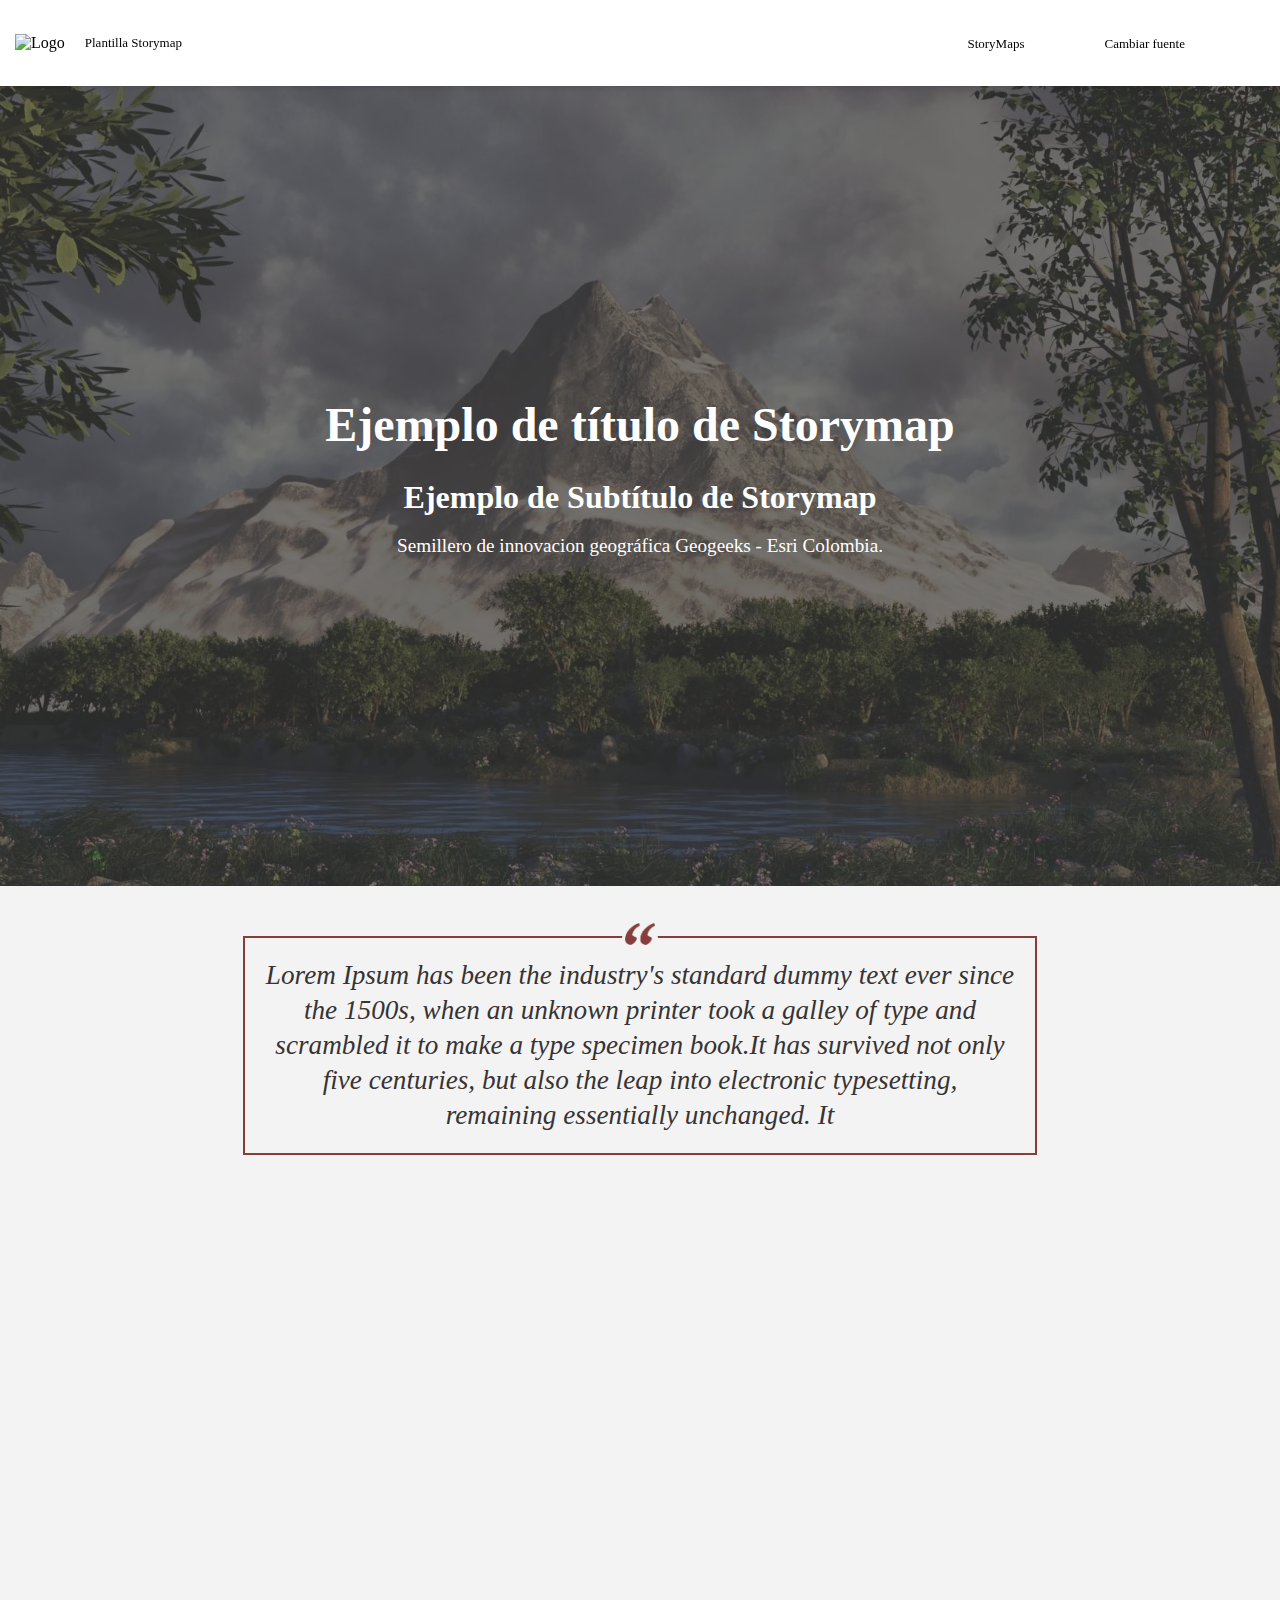
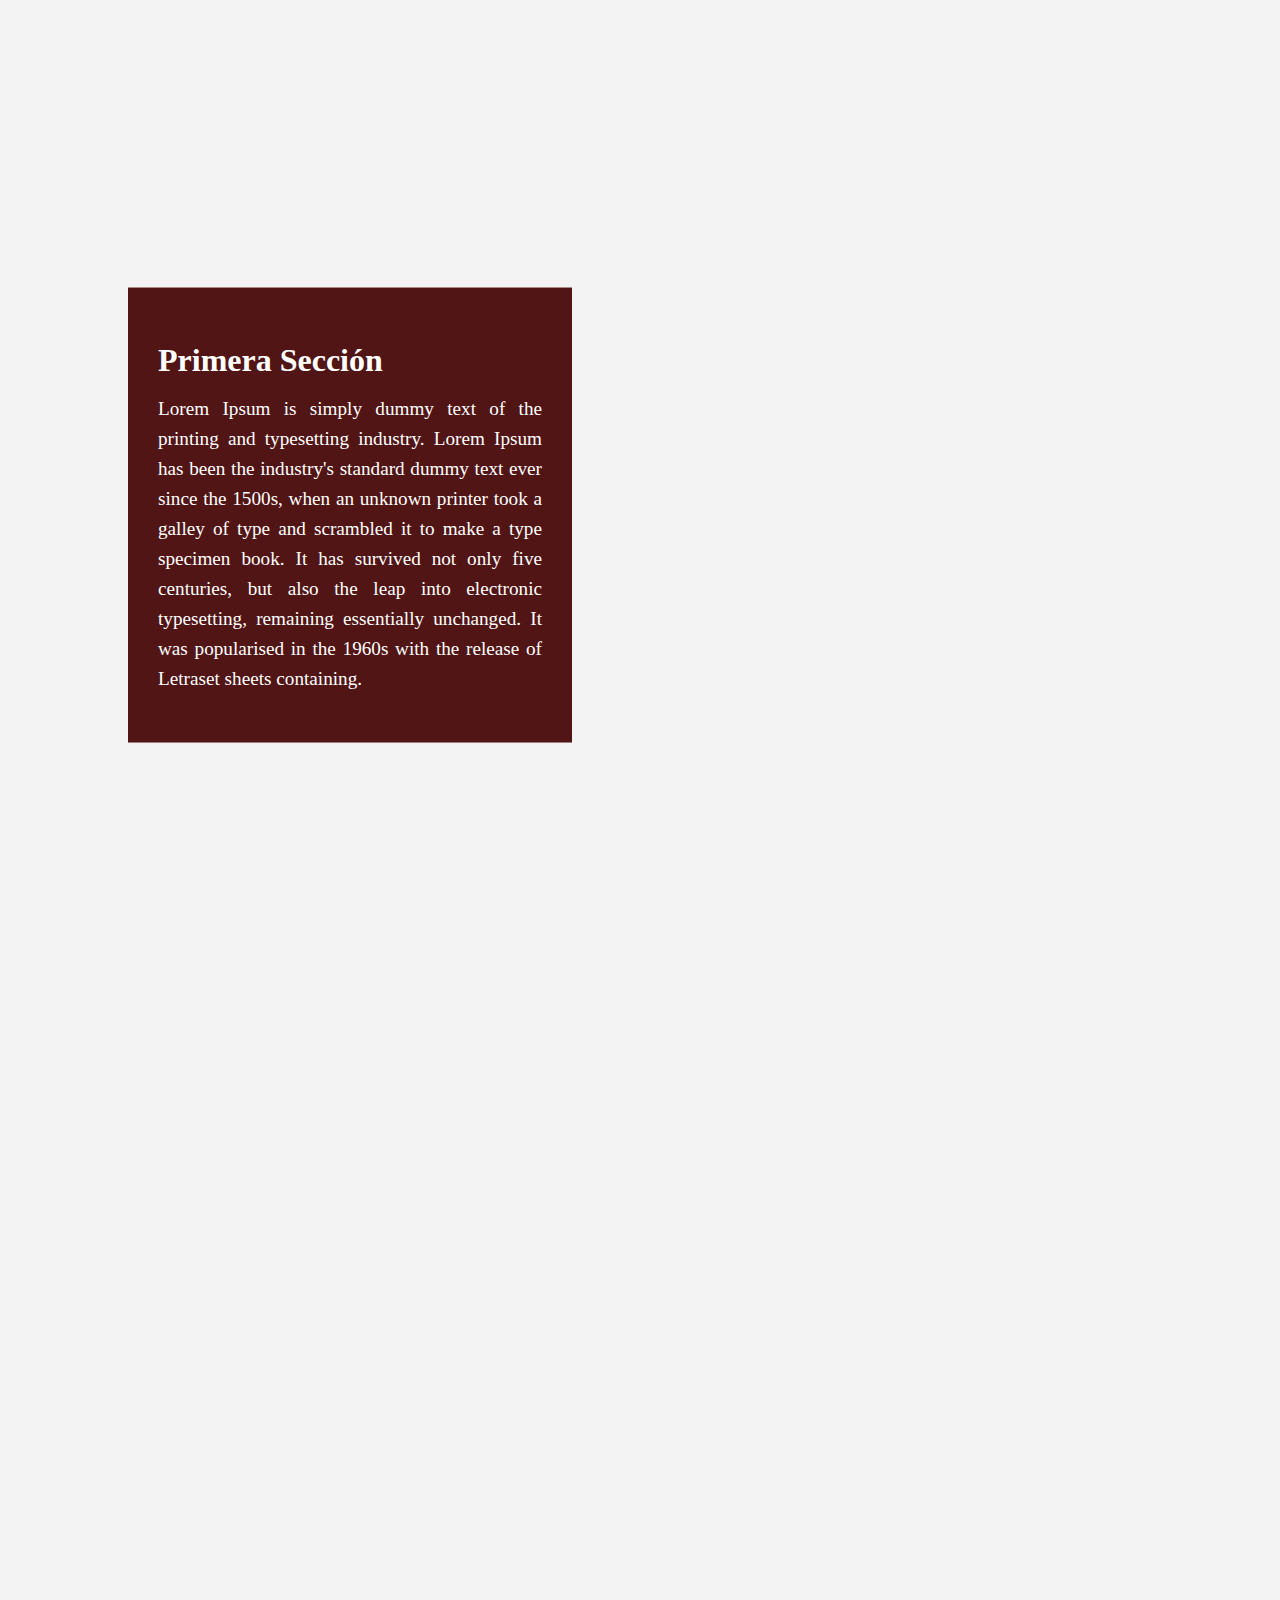
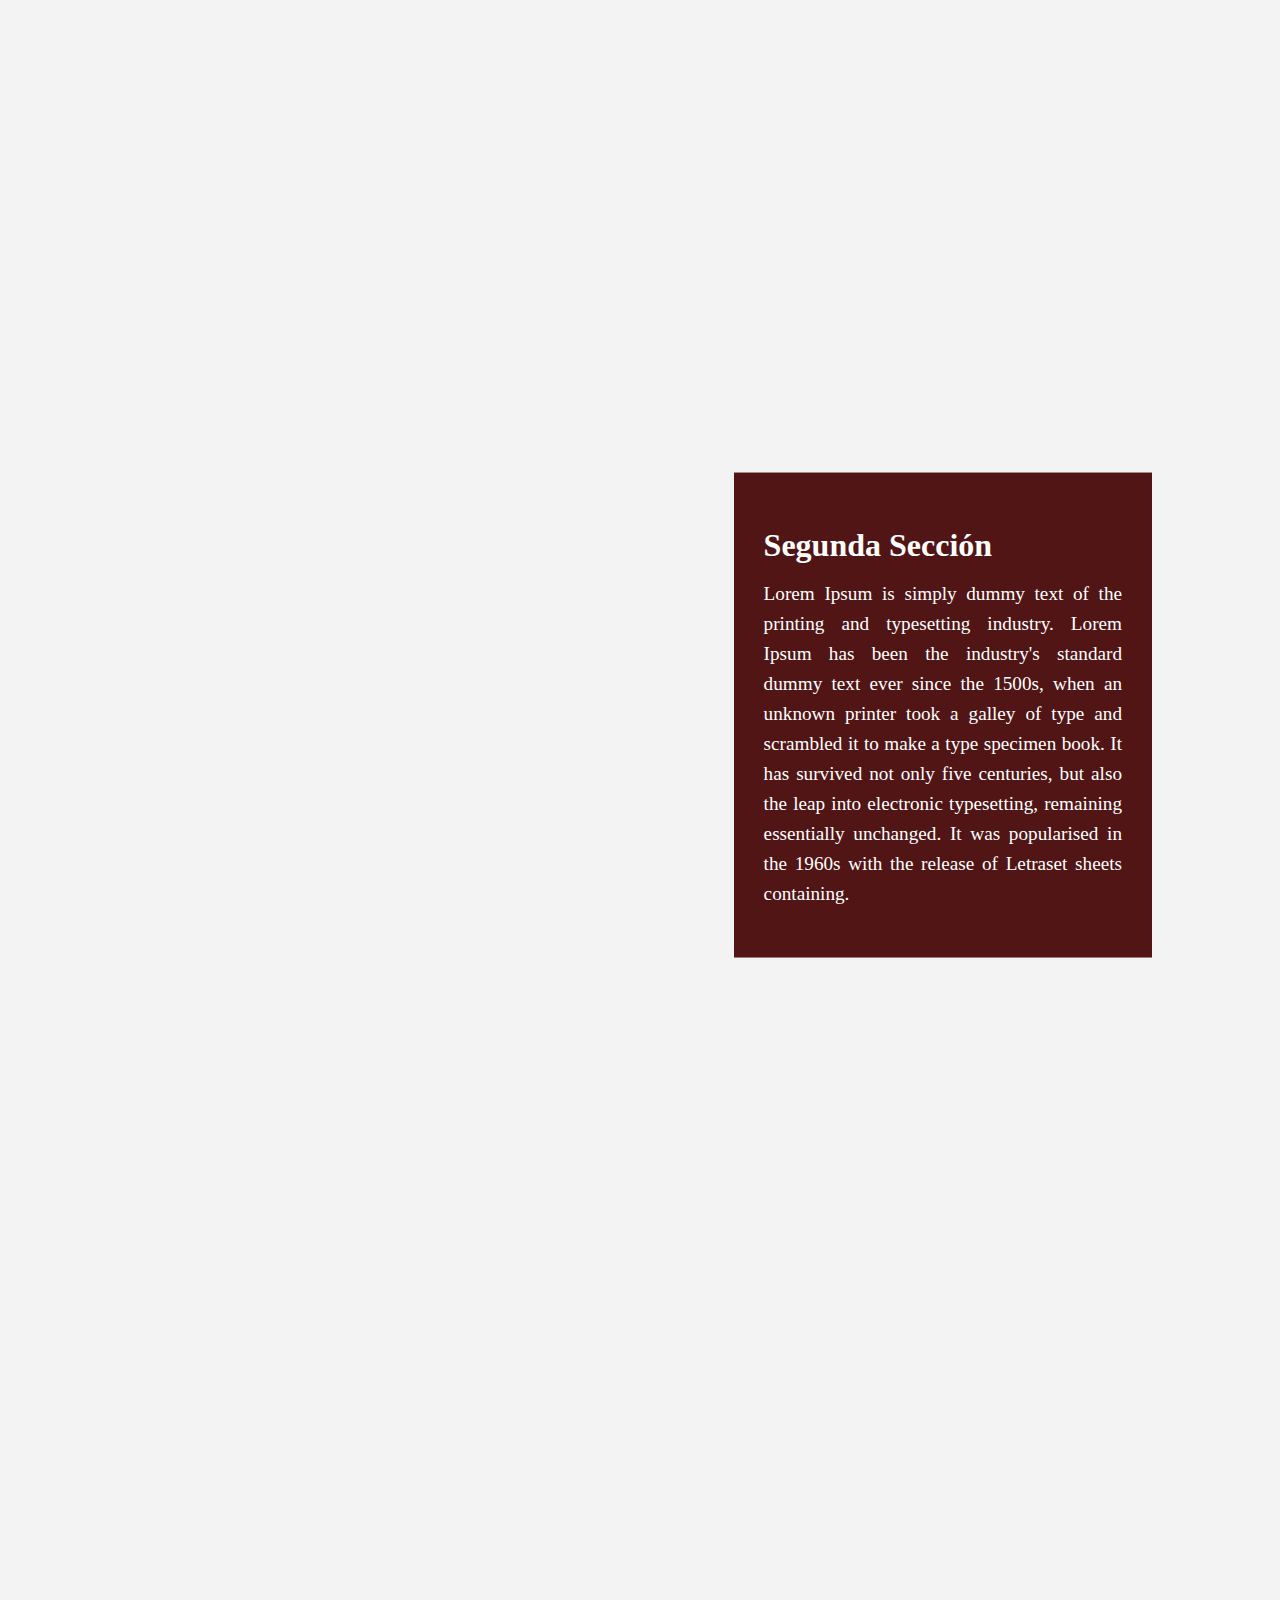
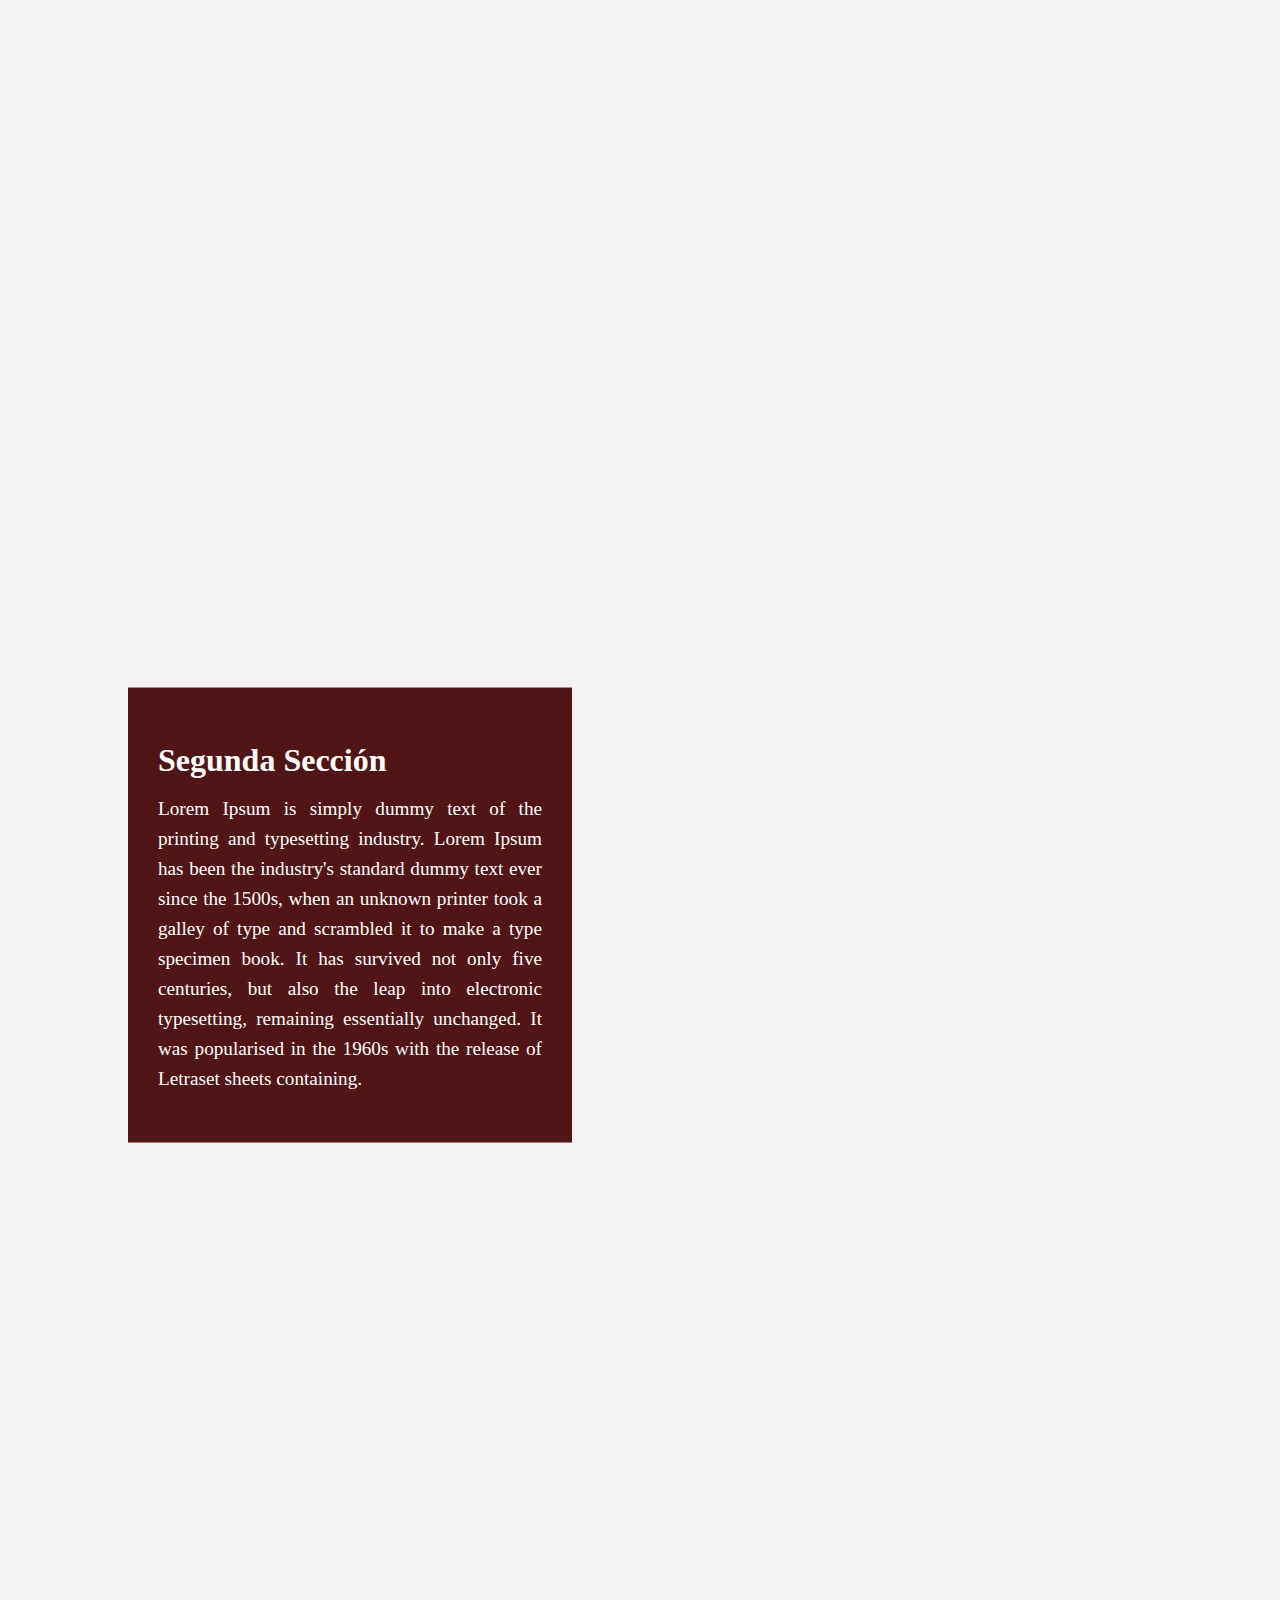
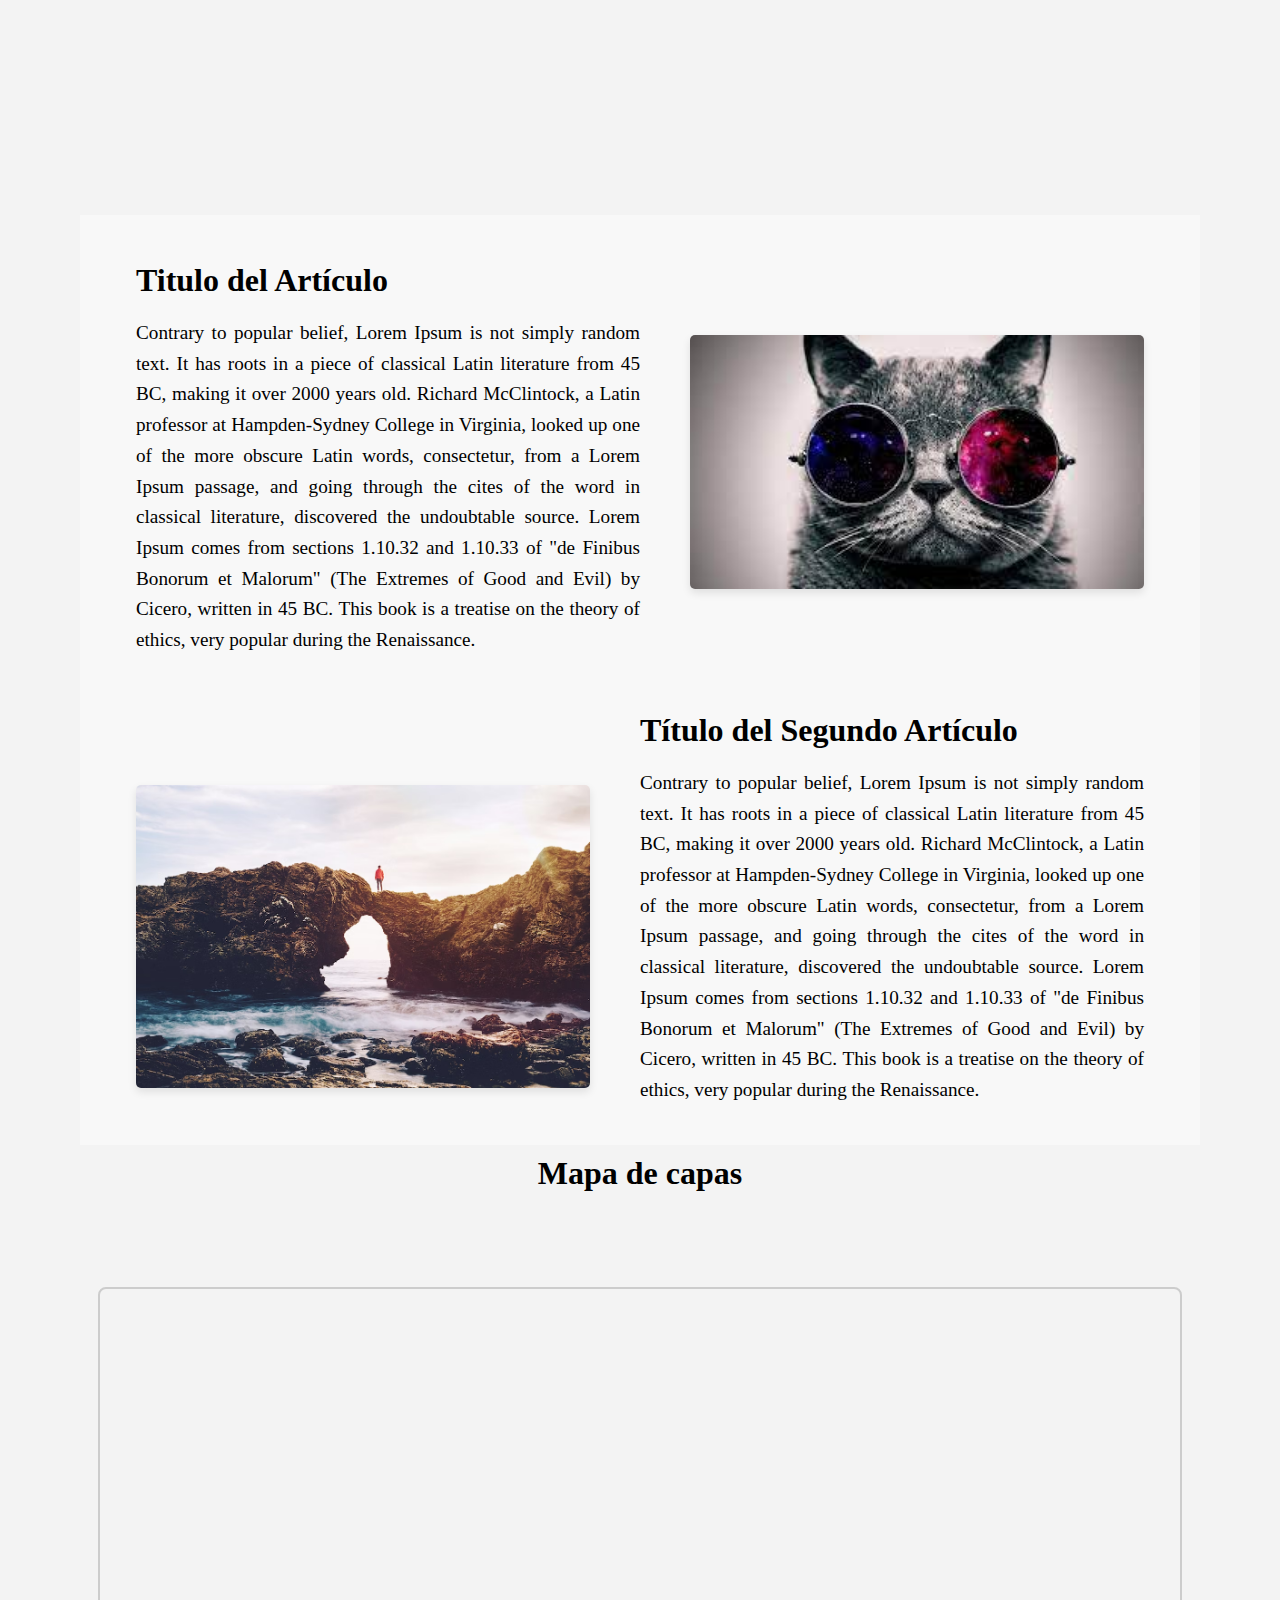
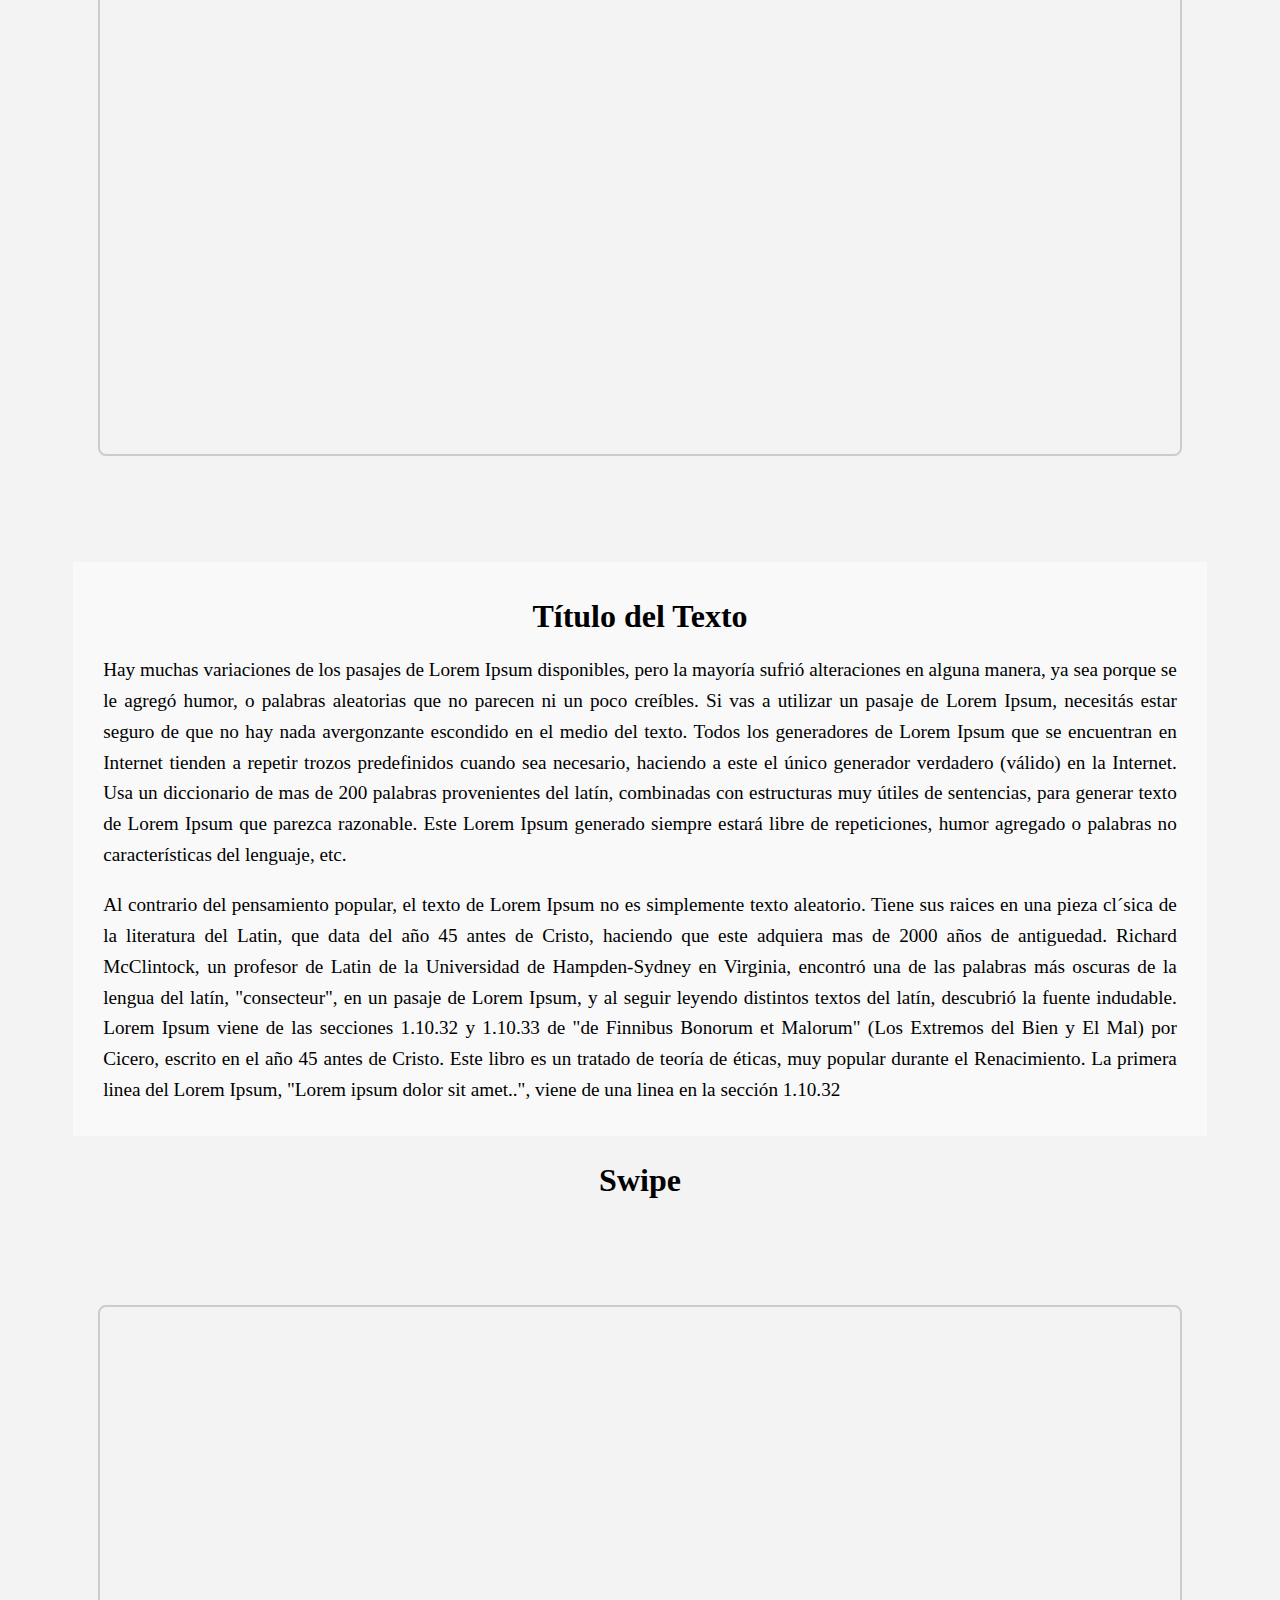
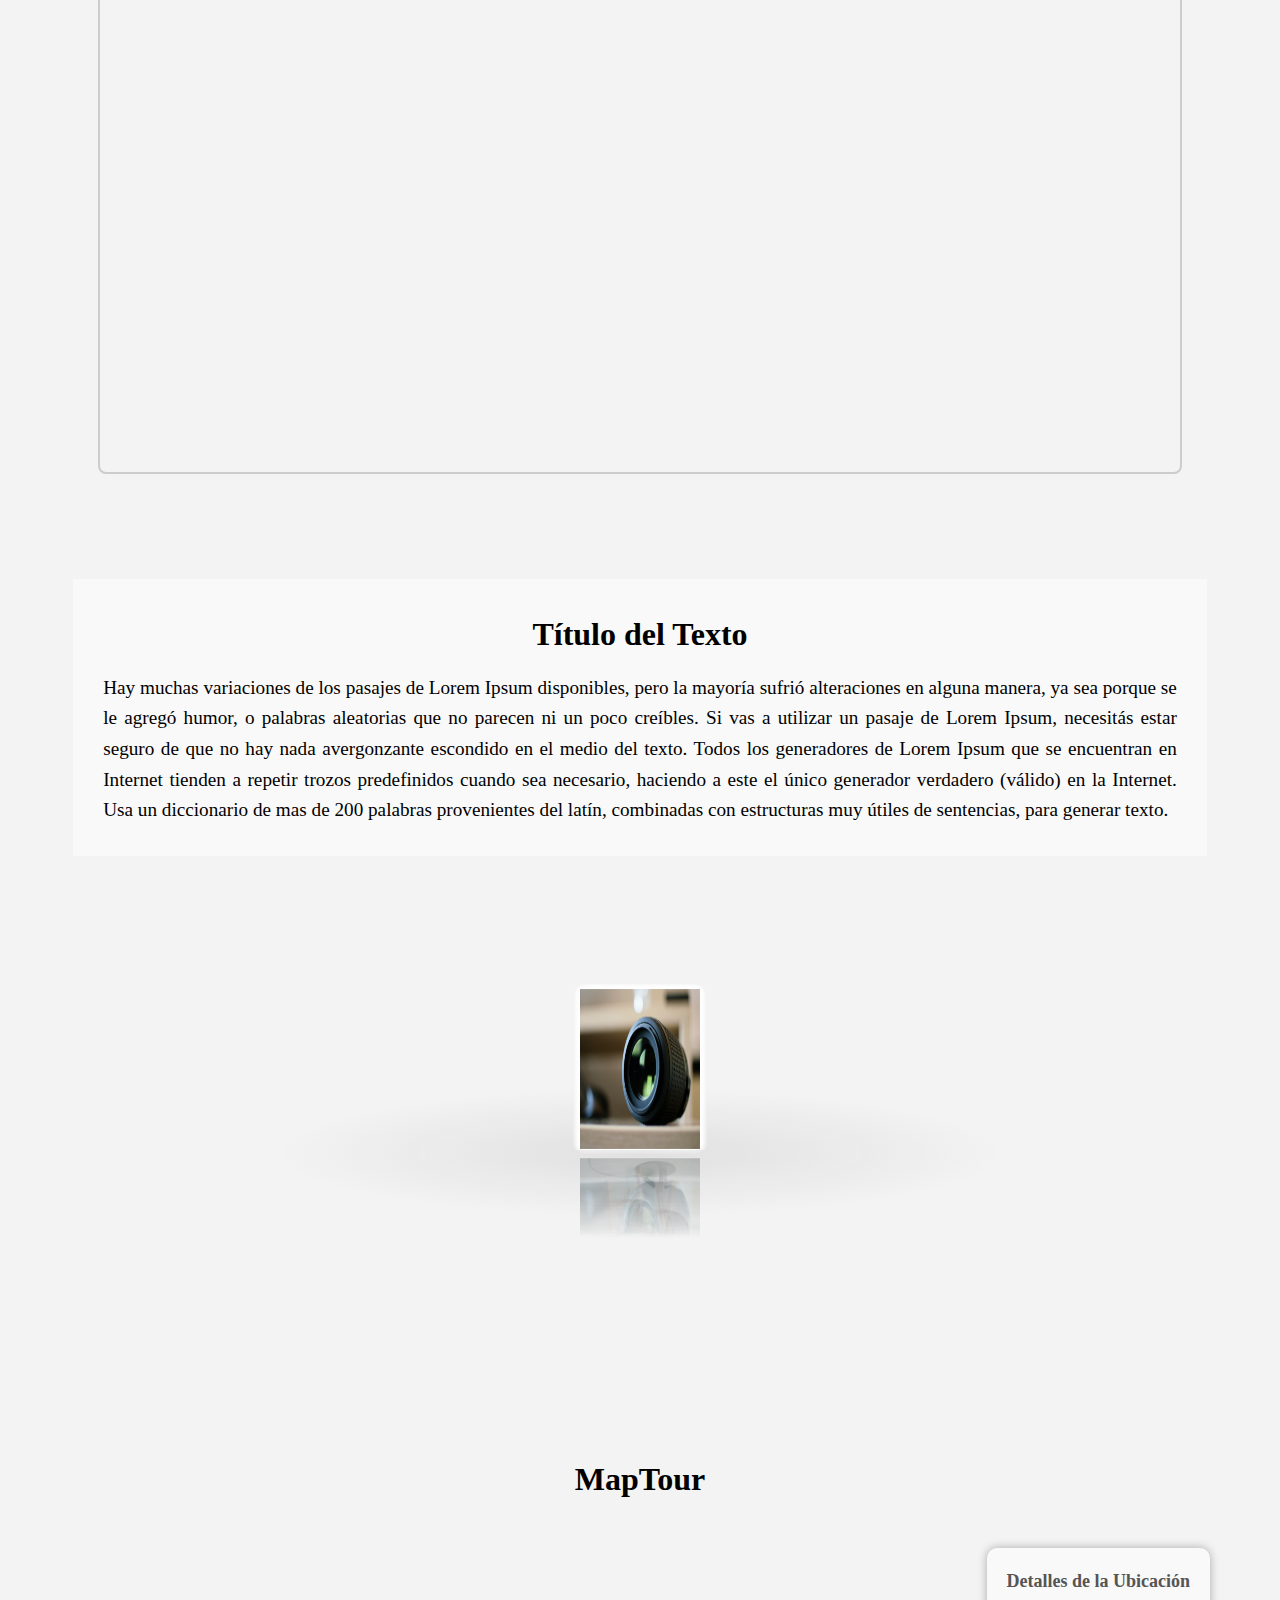
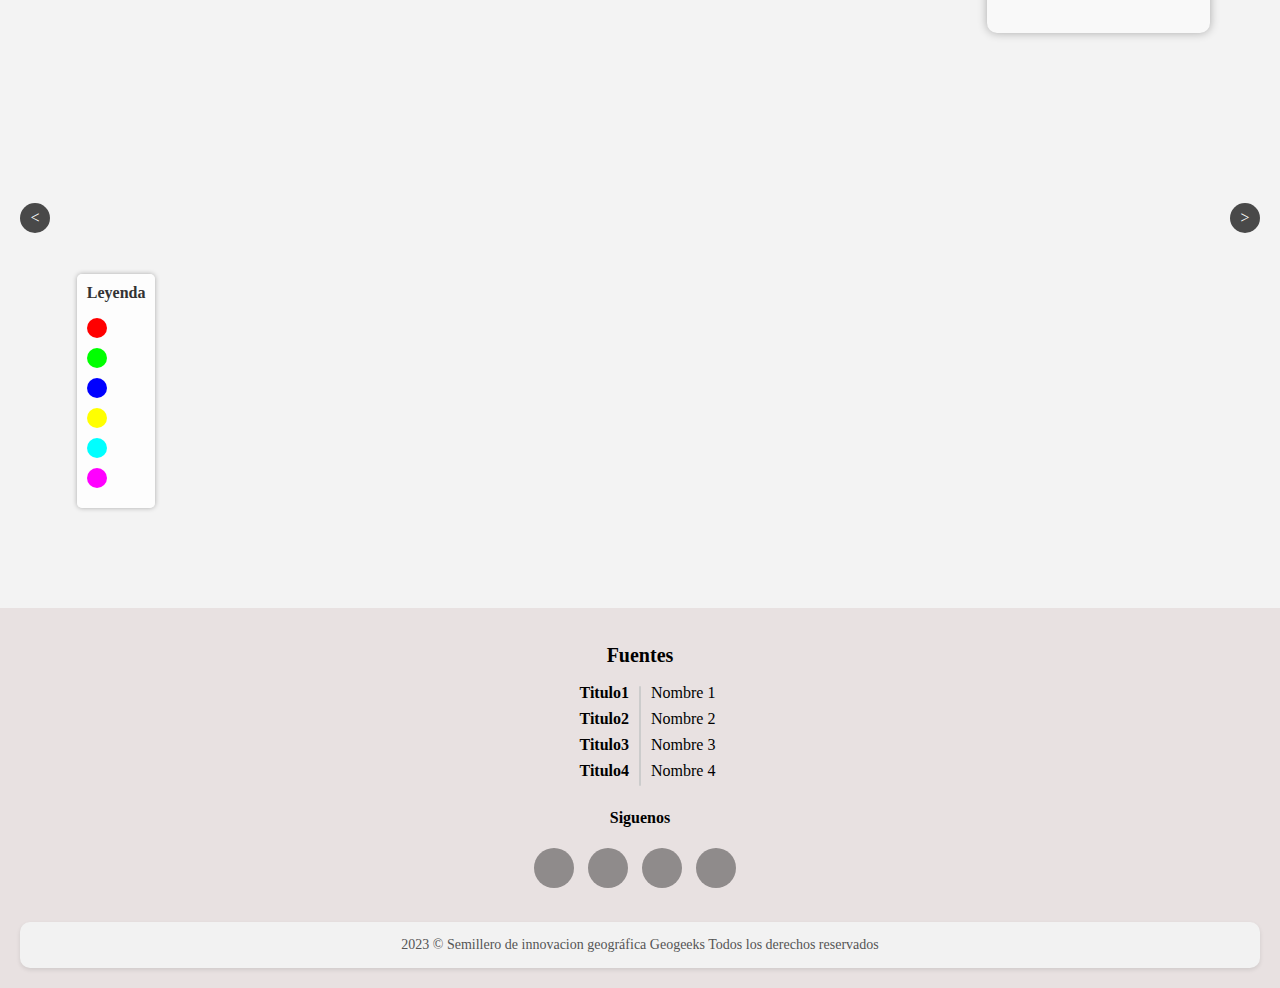
==== Plantilla/index.html @ 2789f6e3 "Initial commit" ====
<!DOCTYPE html>
<html lang="es">
<head>
  <meta charset="UTF-8">
  <meta name="viewport" content="width=device-width, initial-scale=1.0">
  <title>Tu Página</title>
  <link rel="stylesheet" href="css.css">
  <script src="https://kit.fontawesome.com/3b161c540c.js" crossorigin="anonymous"></script>
  <link rel="stylesheet" href="https://js.arcgis.com/4.25/esri/themes/light/main.css">
  <link rel="preconnect" href="https://fonts.googleapis.com">
  <link rel="preconnect" href="https://fonts.gstatic.com" crossorigin>
  <script src="https://code.jquery.com/jquery-3.6.0.min.js"></script>
</head>
<body>
  <div id="popup" class="popup">
    <div class="popup-content">
      <span onclick="cerrarPopup()" class="close">&times;</span>
      <form id="fontForm">
        <label for="googleFontsLink">Ingrese el enlace de Google Fonts:</label>
        <input type="text" id="googleFontsLink" name="googleFontsLink">
        <input type="submit" value="Aplicar">
      </form>
    </div>
  </div>
  <header>
    <div class="logo">
      <img src="https://cdn.arcgis.com/sharing/rest/content/items/02eefc71b65a4db4bd7f1ab03930d225/resources/mj8xfYRR5IT77Nom4kcJp.png?w=400" alt="Logo">
    </div>
    <h1>Plantilla Storymap</h1>
    <div class="storymaps">
      <a href="https://storymaps.arcgis.com" target="_blank">StoryMaps</a>

    </div>
    <div class="fuen">
      <a href="" id="abrirPopup">Cambiar fuente</a>
  </div>
  </header>
  <div class="imagen-principal">
    <div class="fondo-opaco"></div>
    <div class="texto-encima-imagen">
      <h1>Ejemplo de título de Storymap</h1>
      <h2>Ejemplo de Subtítulo de Storymap</h2>
      <p>Semillero de innovacion geográfica Geogeeks - Esri Colombia.</p>
    </div>
    <img src="./img/principal.png" alt="Imagen principal">
  </div>
  <main>
    <div class="contenedor-cita">
        <div class="cita">
          <img src="[data-uri]" alt="Icono de comillas">
          <h2> Lorem Ipsum has been the industry's standard dummy text ever since the 1500s, when an unknown printer took a galley of type and scrambled it to make a type specimen book.It has survived not only five centuries, but also the leap into electronic typesetting, remaining essentially unchanged. It</h2>
        </div>
      </div>
      <section class="completo">
        <div class="static-bg" id="section1" style="background-image: url('./img/Fondo1.jpg');">
            <div class="texto-encima-imagen">
                <div class="contenido1">
                    <h2>Primera Sección</h2>
                    <p>Lorem Ipsum is simply dummy text of the printing and typesetting industry. Lorem Ipsum has been the industry's standard dummy text ever since the 1500s, when an unknown printer took a galley of type and scrambled it to make a type specimen book. It has survived not only five centuries, but also the leap into electronic typesetting, remaining essentially unchanged. It was popularised in the 1960s with the release of Letraset sheets containing.</p>
                  </div>
            </div>
          </div>
          
          <div class="static-bg" id="section2" style="background-image: url('./img/Fondo2.jpg');">
            <div class="texto-encima-imagen" >
                <div class="contenido2">
                    <h2>Segunda Sección</h2>
                    <p>Lorem Ipsum is simply dummy text of the printing and typesetting industry. Lorem Ipsum has been the industry's standard dummy text ever since the 1500s, when an unknown printer took a galley of type and scrambled it to make a type specimen book. It has survived not only five centuries, but also the leap into electronic typesetting, remaining essentially unchanged. It was popularised in the 1960s with the release of Letraset sheets containing.</p>
                  </div>
            </div>
          </div>

          <div class="static-bg" id="section3" style="background-image: url('./img/fondo.gif');">
            <div class="texto-encima-imagen" >
                <div class="contenido3">
                    <h2>Segunda Sección</h2>
                    <p>Lorem Ipsum is simply dummy text of the printing and typesetting industry. Lorem Ipsum has been the industry's standard dummy text ever since the 1500s, when an unknown printer took a galley of type and scrambled it to make a type specimen book. It has survived not only five centuries, but also the leap into electronic typesetting, remaining essentially unchanged. It was popularised in the 1960s with the release of Letraset sheets containing.</p>
                  </div>
            </div>
          </div>
      </section>

      <section class="article-section">
        <div class="article-content">
          <div class="article-body">
            <div class="article-text">
                <h2>Titulo del Artículo</h2>
              <p>
                Contrary to popular belief, Lorem Ipsum is not simply random text. It has roots in a piece of classical Latin literature from 45 BC, making it over 2000 years old. Richard McClintock, a Latin professor at Hampden-Sydney College in Virginia, looked up one of the more obscure Latin words, consectetur, from a Lorem Ipsum passage, and going through the cites of the word in classical literature, discovered the undoubtable source. Lorem Ipsum comes from sections 1.10.32 and 1.10.33 of "de Finibus Bonorum et Malorum" (The Extremes of Good and Evil) by Cicero, written in 45 BC. This book is a treatise on the theory of ethics, very popular during the Renaissance.
              </p>
              <!-- Más párrafos si es necesario -->
            </div>
            <div class="article-image">
              <img src="./img/1.jpg" alt="Imagen Lateral">
            </div>
          </div>
        </div>
      </section>
      <section class="article-section">
        <div class="article-content">
          <div class="article-body">
            <div class="article-image">
              <img src="./img/2.jpg" alt="Otra Imagen Lateral">
            </div>
            <div class="article-text">
              <h2>Título del Segundo Artículo</h2>
              <p>
                Contrary to popular belief, Lorem Ipsum is not simply random text. It has roots in a piece of classical Latin literature from 45 BC, making it over 2000 years old. Richard McClintock, a Latin professor at Hampden-Sydney College in Virginia, looked up one of the more obscure Latin words, consectetur, from a Lorem Ipsum passage, and going through the cites of the word in classical literature, discovered the undoubtable source. Lorem Ipsum comes from sections 1.10.32 and 1.10.33 of "de Finibus Bonorum et Malorum" (The Extremes of Good and Evil) by Cicero, written in 45 BC. This book is a treatise on the theory of ethics, very popular during the Renaissance.
              </p>
              <!-- Más párrafos si es necesario -->
            </div>
          </div>
        </div>
      </section>
      <div class="espaciado"><h2 class="title">Mapa de capas</h2></div>
      <section class="map">
        <div id="map"></div>
        <div id="searchWidget"></div>
  <div id="legendWidget"></div> 
    </section>
    <section>
      <div class="container">
        <h2 class="title">Título del Texto</h2>
        <div class="text">
          <p>Hay muchas variaciones de los pasajes de Lorem Ipsum disponibles, pero la mayoría sufrió alteraciones en alguna manera, ya sea porque se le agregó humor, o palabras aleatorias que no parecen ni un poco creíbles. Si vas a utilizar un pasaje de Lorem Ipsum, necesitás estar seguro de que no hay nada avergonzante escondido en el medio del texto. Todos los generadores de Lorem Ipsum que se encuentran en Internet tienden a repetir trozos predefinidos cuando sea necesario, haciendo a este el único generador verdadero (válido) en la Internet. Usa un diccionario de mas de 200 palabras provenientes del latín, combinadas con estructuras muy útiles de sentencias, para generar texto de Lorem Ipsum que parezca razonable. Este Lorem Ipsum generado siempre estará libre de repeticiones, humor agregado o palabras no características del lenguaje, etc.</p>
          <p>Al contrario del pensamiento popular, el texto de Lorem Ipsum no es simplemente texto aleatorio. Tiene sus raices en una pieza cl´sica de la literatura del Latin, que data del año 45 antes de Cristo, haciendo que este adquiera mas de 2000 años de antiguedad. Richard McClintock, un profesor de Latin de la Universidad de Hampden-Sydney en Virginia, encontró una de las palabras más oscuras de la lengua del latín, "consecteur", en un pasaje de Lorem Ipsum, y al seguir leyendo distintos textos del latín, descubrió la fuente indudable. Lorem Ipsum viene de las secciones 1.10.32 y 1.10.33 de "de Finnibus Bonorum et Malorum" (Los Extremos del Bien y El Mal) por Cicero, escrito en el año 45 antes de Cristo. Este libro es un tratado de teoría de éticas, muy popular durante el Renacimiento. La primera linea del Lorem Ipsum, "Lorem ipsum dolor sit amet..", viene de una linea en la sección 1.10.32</p>
        </div>
      </div>
    </section>
    <div><h2 class="title">Swipe</h2></div>
    <section class="map">
        <div id="map1"></div>
    </section>
    <section>
      <div class="container">
        <h2 class="title">Título del Texto</h2>
        <div class="text">
          <p>Hay muchas variaciones de los pasajes de Lorem Ipsum disponibles, pero la mayoría sufrió alteraciones en alguna manera, ya sea porque se le agregó humor, o palabras aleatorias que no parecen ni un poco creíbles. Si vas a utilizar un pasaje de Lorem Ipsum, necesitás estar seguro de que no hay nada avergonzante escondido en el medio del texto. Todos los generadores de Lorem Ipsum que se encuentran en Internet tienden a repetir trozos predefinidos cuando sea necesario, haciendo a este el único generador verdadero (válido) en la Internet. Usa un diccionario de mas de 200 palabras provenientes del latín, combinadas con estructuras muy útiles de sentencias, para generar texto.</p>
        </div>
      </div>
    </section>
    <div class="conten">
      <!-- Features Section - Home Page -->
      <section id="features" class="features">
 
       <div id="drag-container">
         <div id="spin-container">
           <!-- Add your images (or video) here -->
           <img src="./masonry-portfolio/masonry-portfolio-1.jpg" alt="">
           <img src="./masonry-portfolio/masonry-portfolio-2.jpg" alt="">
           <img src="./masonry-portfolio/masonry-portfolio-3.jpg" alt="">
           <img src="./masonry-portfolio/masonry-portfolio-4.jpg" alt="">
           <img src="./masonry-portfolio/masonry-portfolio-5.jpg" alt="">
           <img src="./masonry-portfolio/masonry-portfolio-6.jpg" alt="">
           <img src="./masonry-portfolio/masonry-portfolio-7.jpg" alt="">
         </div>
         <div id="ground"></div>
       </div>
     </section></div>
  <div><h2 class="title">MapTour</h2></div>
    <section class="mapTour">
      
      <div id="viewDiv"></div>
  <div class="slideControls" id="prevBtn">&lt;</div>
  <div class="slideControls" id="nextBtn">&gt;</div>
  <div class="legend">
    <h3>Leyenda</h3>
    <div class="legend-item">
      <span style="background-color: #FF0000;"></span> <label id="l1"></label>
    </div>
    <div class="legend-item">
      <span style="background-color: #00FF00;"></span> <label id="l2"></label>
    </div>
    <div class="legend-item">
      <span style="background-color: #0000FF;"></span> <label id="l3"></label>
    </div>
    <div class="legend-item">
      <span style="background-color: #FFFF00;"></span> <label id="l4"></label>
    </div>
    <div class="legend-item">
      <span style="background-color: #00FFFF;"></span> <label id="l5"></label>
    </div>
    <div class="legend-item">
      <span style="background-color: #FF00FF;"></span> <label id="l6"></label>
    </div>
  </div>
  <div id="locationDetails">
    <h3>Detalles de la Ubicación</h3>
    <div id="locationImage"></div>
    <div id="locationTitle"></div>
    <div id="locationReview"></div>
  </div>
    </section>
  </main>

  <footer>
    <div class="fuentes">
      <h2>Fuentes</h2>
      
      <div class="centrado">
        <div class="izquierda">
          <ul>
            <li>Titulo1</li>
            <li>Titulo2</li>
            <li>Titulo3</li>
            <li>Titulo4</li>
          </ul>
        </div>
        <div class="linea-vertical"></div>
        <div class="derecha">
          <ul>
            <li><a href="#">Nombre 1</a></li>
            <li><a href="#">Nombre 2</a></li>
            <li><a href="#">Nombre 3</a></li>
            <li><a href="#">Nombre 4</a></li>
          </ul>
        </div>
      </div>
    </div>
    <div class="cred">
    <div class="footer-col">
        <h4>Siguenos</h4>
        <div class="social-links">
            <a href="#"><i class="fa-brands fa-facebook-f"></i></a>
            <a href="#"><i class="fa-brands fa-x-twitter"></i></a>
            <a href="#"><i class="fa-brands fa-instagram"></i></a>
            <a href="#"><i class="fa-brands fa-linkedin-in"></i></a>
        </div>
    </div>
</div>
    <div class="creditos">
        <p>2023 © Semillero de innovacion geográfica Geogeeks Todos los derechos reservados</p>
      </div>
</div>
  </footer>
  <script src="./funcionalidades.js"></script>
  <script src="https://js.arcgis.com/4.25/"></script>
  <script src="./app.js"></script>
  <script src="./app2.js"></script>
  <script src="./mapT.js"></script>
  <script src="./popUp.js"></script>
  <script src="./ajax.js"></script>
</body>
</html>
---- Plantilla/css.css ----
/* Estilos generales */
body {
    margin: 0;
    
    background-color: #f3f3f3;
  }
  
  header {
    position: sticky;
    top: 0;
    background-color: #ffffff; /* Color de fondo del header */
    padding: 15px;
    display: flex;
    height: calc((100vh/16)*1);
    justify-content: flex-start;
    align-items: center;
    box-shadow: 0px 2px 4px rgba(0, 0, 0, 0.1); /* Sombra */
    z-index: 100;
  }
  header h1{
    font-size: small;
    font-weight: 100;
    margin-left: 20px;
  }
  
  .imagen-principal {
    position: relative;
    height: calc(100vh - (calc((100vh/9)*1))); /* Ajustar según el tamaño de la cabecera */
    overflow: hidden;
  }
    
  .imagen-principal img {
    position: absolute;
    top: 0;
    left: 0;
    width: 100%;
    height: 100%;
    object-fit: cover; /* Ajusta la imagen para que cubra todo el contenedor */
    opacity: 0.7; /* Opacidad de la imagen */
  }
  
  .fondo-opaco {
    position: absolute;
    top: 0;
    left: 0;
    width: 100%;
    height: 100%;
    background-color: rgba(0, 0, 0, 0.5); /* Color oscuro con opacidad */
    z-index: 1;
  }
  
  .texto-encima-imagen {
    width: 80%;
    position: absolute;
    top: 50%;
    left: 50%;
    transform: translate(-50%, -50%);
    text-align: center;
    color: #fff; /* Color de texto blanco */
    z-index: 2;
  }
  
  .texto-encima-imagen h1 {
    font-size: 3em;
    margin-bottom: 10px;
  }
  
  .texto-encima-imagen h2 {
    font-size: 2em;
    margin-bottom: 15px;
  }
  
  .texto-encima-imagen p {
    font-size: 1.2em;
  }
  .texto-encima-imagen h1,
.texto-encima-imagen h2,
.texto-encima-imagen p {
  /* Estilos de texto sin opacidad */
  color: #fff;
  /* Otros estilos de texto si los necesitas */
}
.storymaps {
    margin-left: auto; /* Mueve el contenido a la derecha */
    margin-right: 80px;
    transition: 0.5s; 
  }
  .fuen{
    margin-right: 80px;
    transition: 0.5s; 
  }
  .fuen a {
    text-decoration: none; /* Sin subrayado del enlace */
    color: #000; /* Color del texto */
    font-size: small; /* Tamaño del texto */
    transition: color 0.5s; /* Transición de color */
  }
  .fuen a:hover {
    color: #f2eeee; /* Color al hacer hover */
  }
  .fuen:hover {
    background-color: #9c9b9b;
    padding: 10px 20px;
    border-radius: 10px; /* Color al hacer hover */
  }
  .storymaps a {
    text-decoration: none; /* Sin subrayado del enlace */
    color: #000; /* Color del texto */
    font-size: small; /* Tamaño del texto */
    transition: color 0.5s; /* Transición de color */
  }
  
  .storymaps a:hover {
    color: #f2eeee; /* Color al hacer hover */
  }
  .storymaps:hover {
    background-color: #9c9b9b;
    padding: 10px 20px;
    border-radius: 10px; /* Color al hacer hover */
  }
  
  .logo img {
    max-width: 70px; /* Tamaño máximo del logo */
  }
  
  h1 {
    margin: 0;
  }
  
  footer {
    background-color: #e8e1e1;
    padding: 20px;
  }
  
  .fuentes {
    text-align: center;
  }

  .fuentes h2{
    font-size: 20px;
    font-weight: 600;
  }
  
  .linea-vertical {
    width: 2px;
    border-radius: 10px;
    height: 100px; /* Altura de la línea */
    background-color: #ccc; /* Color de la línea */
    margin: 0 auto; /* Centra la línea horizontalmente */
  }
  
  .centrado {
    display: flex;
    justify-content: center;
    align-items: center; /* Alinea verticalmente los elementos */
  }
  
  ul {
    list-style: none;
    padding: 0;
    margin: 0; /* Elimina el margen */
  }
  
  .izquierda,
  .derecha {
    flex: 1; /* Utiliza el espacio disponible */
  }
  .izquierda li,
.derecha li {
  margin-bottom: 8px; /* Espaciado entre elementos li */
}
  
  .izquierda {
    text-align: right; /* Alinea a la derecha */
    padding-right: 10px; /* Espaciado para separar la línea */
    font-weight: 600;
  }
  
  .derecha {
    text-align: left; /* Alinea a la izquierda */
    padding-left: 10px; /* Espaciado para separar la línea */
  }
  
  
  
  .derecha a {
    text-decoration: none;
    color: #000;
  }
  
  .derecha a:hover {
    color: #FF0000;
  }
  
  .footer-col h4{
    text-align: center;
  }
  .footer-col .social-links a {
	color: #FFF;
	background-color: rgba(9, 9, 9, 0.4);
	display: inline-block;
	height: 40px;
	width: 40px;
	border-radius: 50%;
	text-align: center;
	margin: 0 10px 10px 0;
	line-height: 40px;
	transition: all 0.5s ease;
}

.footer-col .social-links a:hover {
	color: #fcfcfc;
	background-color: #181818;
}

.cred{
    display: flex;
    justify-content: center;
}

.creditos {
    text-align: center;
    margin-top: 20px;
    background-color: #f2f2f2;
    padding: 15px;
    border-radius: 10px;
    box-shadow: 0px 2px 4px rgba(0, 0, 0, 0.1);
  }
  
  .creditos p {
    margin: 0;
    font-size: 14px;
    color: #555;
  }
  
  .creditos p a {
    text-decoration: none;
    color: #FF6347;
  }
  
  .creditos p a:hover {
    text-decoration: underline;
  }
  
  /* Estilos para el contenedor de la cita */
/* Estilos para el contenedor de la cita */
.contenedor-cita {
    display: flex;
    justify-content: center;
    margin-top: 50px; /* Espacio superior */
    margin-bottom: 60px;
  }
  
  /* Estilos para la caja de la cita */
  .cita {
    text-align: center;
    border: 2px solid #853E3B; /* Borde de 1px con color negro */
    padding: 20px; /* Espaciado interno */
    max-width: 1000px; /* Ancho máximo del contenedor */
    width: 750px;
    position: relative; /* Agrega posición relativa para el icono */
    text-align: center;
    color: #373333;
    font-style: oblique;
  }
  .cita::before {
    content: '';
    width: 35px; /* Ancho del círculo */
    height: 35px; /* Altura del círculo */
    background-color: #f3f3f3; /* Fondo transparente */
    border: 1px solid transparent; /* Borde del círculo */
    border-radius: 50%; /* Forma circular */
    position: absolute; /* Posición absoluta para el círculo */
    top: -15px; /* Ajusta el círculo hacia arriba */
    left: 50%; /* Ajusta el círculo a la mitad del contenedor */
    transform: translateX(-50%); /* Centra el círculo horizontalmente */
  }
  
  /* Estilos para el icono de comillas */
  .cita img {
    width: 30px; /* Ancho del icono */
    height: auto; /* Altura automática */
    position: absolute; /* Posición absoluta para el icono */
    top: -15px; /* Ajusta el icono hacia arriba */
    left: 50%; /* Ajusta el icono a la mitad del contenedor */
    transform: translateX(-50%); /* Centra el icono horizontalmente */
  }
  
  /* Estilos para el texto de la cita */
  .cita h2 {
    font-size: 1.7em; /* Tamaño del texto */
    font-weight: 400;
    margin: 0; /* Elimina el margen por defecto del h2 */
    line-height: 35px;
  }

 
  .contenido1{
    width: 30vw;
    height: auto;
    text-align: justify;
    background-color: #511515;
    padding: 30px;
    line-height: 30px;
  }
  
  .contenido2 {
    width: 28vw;
    height: auto;
    text-align: justify;
    background-color: #511515;
    padding: 30px;
    line-height: 30px;
    float: right;
  }
  
  .contenido3{
    width: 30vw;
    height: auto;
    text-align: justify;
    background-color: #511515;
    padding: 30px;
    line-height: 30px;
  }
  /* Estilos generales */


  
  .static-bg {
    height: 800px; /* Altura de la primera sección */
    background-image: url('./img/Fondo1.jpg'); /* URL de la primera imagen de fondo */
    background-attachment: fixed; /* Fijar la imagen de fondo */
    background-position: center;
    background-size: cover;
  }
  
  .dynamic-bg {
    height: 800px; /* Altura de la segunda sección */
    background-image: url('./img/Fondo2.jpg'); /* URL de la segunda imagen de fondo */
    background-attachment: fixed; /* Fijar la imagen de fondo */
    background-position: center;
    background-size: cover;
    display: none; /* Oculta la segunda imagen de fondo inicialmente */
  }
  /* Estilos para el texto dentro de .contenido */
  .contenido h2 {
    font-size: 2em;
    margin: 0;
    color: #FFF;
  }
  
  .contenido p {
    font-size: 1.2em;
    color: #FFF;
  }

  .popup {
    display: none;
    position: fixed;
    top: 0;
    left: 0;
    width: 100%;
    height: 100%;
    background-color: rgba(0, 0, 0, 0.5);
    z-index: 1000;
    /* Elimina display: flex */
    justify-content: center;
    align-items: center;
  }
  .show {
    display: flex;
  }
  
  .popup-content {
    background-color: #fff;
    padding: 30px;
    border-radius: 8px;
    box-shadow: 0 0 15px rgba(0, 0, 0, 0.3);
    max-width: 400px;
    width: 90%;
    text-align: center;
    position: relative; /* Para usar position:relative */
  }
  
  .close {
    position: absolute;
    top: 10px;
    right: 10px;
    cursor: pointer;
    font-size: 24px;
    color: #888;
  }
  
  label {
    display: block;
    margin-bottom: 10px;
    font-size: 16px;
  }
  
  input[type="text"] {
    width: calc(100% - 22px); /* Restar el ancho del padding y el borde */
    padding: 10px;
    border: 1px solid #ccc;
    border-radius: 5px;
    margin-bottom: 20px;
    font-size: 16px;
  }
  
  input[type="submit"] {
    padding: 10px 20px;
    background-color: #3498db;
    color: #fff;
    border: none;
    border-radius: 5px;
    cursor: pointer;
    font-size: 16px;
    transition: background-color 0.3s ease;
  }
  
  input[type="submit"]:hover {
    background-color: #2980b9;
  }
  
@media(max-width: 767px) {
	.footer-col {
		width: 50%;
		margin-bottom: 30px;
	}
}

@media(max-width: 574px) {
	.footer-col {
		width: 100%;
	}
}
.static-bg,
.static-bg-2 {
  position: relative;
  background-attachment: fixed;
  background-position: center;
  background-size: cover;
  display: flex;
  align-items: center;
  justify-content: center;
  overflow: hidden;
}

.static-bg {
    height: 200vh;
  position: relative;
  background-attachment: fixed;
  background-position: center;
  background-size: cover;
  display: flex;
  align-items: center;
  justify-content: center;
  overflow: hidden;

}

.completo{
    height: 200%;
}

.static-bg .texto-encima-imagen,
.static-bg-2 .texto-encima-imagen {
  position: absolute;
  top: 50%;
  left: 50%;
  transform: translate(-50%, -50%);
  text-align: center;
  color: #fff;
  z-index: 2;
}

.article-content {
    max-width: 1000px;
    margin: 0 auto;
  }
/* Resto de tus estilos... */
/* Estilos para la sección de artículo */
/* Estilos para la sección de artículo */

.espaciado{
  margin-top: 40px;
  margin-bottom: -10px;
}
.article-section {
    padding: 20px 0; /* Ajusta el padding según necesites */
    background-color: #f8f8f8; /* Color de fondo */
    margin-left: 5em; /* Margen a la izquierda */
    margin-right: 5em; /* Margen a la derecha */
  }
  
  .article-content {
    max-width: 90%;
    margin: 0 auto;
  }
  
  .article-body {
    display: flex;
    justify-content: space-between;
    align-items: flex-start;
  }
  
  .article-text {
    width: 50%; /* Ajusta el ancho del texto */
    text-align: justify;
  }
  
  .article-text h2 {
    font-size: 2em;
    margin-bottom: 10px;
  }
  
  .article-text p {
    font-size: 1.2em;
    line-height: 1.6;
  }
  
  .article-image {
    width: 45%; /* Ajusta el ancho de la imagen */
  }
  
  .article-image img {
    margin-top: 100px;
    width: 100%;
    height: auto;
    display: block;
    border-radius: 5px;
    box-shadow: 0 4px 8px rgba(0, 0, 0, 0.1);
  }
  .article-section {
    margin-bottom: -30px; /* Ajusta el margen negativo según sea necesario */
  }
  
  /* Añade un margen inferior al último elemento para evitar que se solapen */
  .article-section:last-child {
    margin-bottom: 0; /* Elimina el margen inferior del último elemento */
  }
  
 /* Estilos para el contenedor del mapa */
.map {
    display: flex;
    justify-content: center;
    align-items: center;
    height: 100vh; /* Altura de la sección */
    margin: 40px;
    padding: 0;
  }
  
  /* Estilos para el contenedor del mapa interno */
  #map {
    width: 90%; /* Ancho del contenedor del mapa */
    height: 90%; /* Altura del contenedor del mapa */
    max-width: 95vw; /* Ancho máximo */
    max-height: 85vh; /* Altura máxima */
    border: 2px solid #ccc; /* Borde del contenedor */
    border-radius: 8px; /* Bordes redondeados */
  }
  
  #map1 {
    width: 90%; /* Ancho del contenedor del mapa */
    height: 90%; /* Altura del contenedor del mapa */
    max-width: 95vw; /* Ancho máximo */
    max-height: 85vh; /* Altura máxima */
    border: 2px solid #ccc; /* Borde del contenedor */
    border-radius: 8px; /* Bordes redondeados */ 
  }

  .container {
    width: 87%;
    margin: 10px auto;
    padding: 10px;
    background-color: #f9f9f9;
  }
  .title {
    text-align: center;
    font-size: 2em;
    margin-bottom: 20px;
  }
  .text {
    text-align: justify;
  }
  .text p {
    margin-bottom: 10px;
    font-size: 1.2em;
    line-height: 1.6;
    margin: 20px;
  }

  #mapContainer {
    position: relative;
    width: 80%;
    margin: 50px auto;
    border-radius: 10px;
    overflow: hidden;
    box-shadow: 0 0 20px rgba(0, 0, 0, 0.2);
  }

  .mapTour {
    position: relative;
    display: flex;
    justify-content: center; /* Centrar horizontalmente */
    align-items: center; /* Centrar verticalmente */
    height: 600px; /* Altura del contenedor */
    width: 100%; /* Ancho del contenedor */
    margin: 0 auto; /* Centrar horizontalmente con margen automático */
    margin-bottom: 10vh;
  }
  #viewDiv {
    border-radius:10px ;
    height: 600px;
    width: 95%;
    margin: 0;
    padding: 0;
    margin-left: 1%;
  }
  .slideControls {
    position:absolute;
    top: calc(50% - 15px);
    width: 30px;
    height: 30px;
    background-color: rgba(0, 0, 0, 0.7);
    border-radius: 50%;
    color: white;
    display: flex;
    justify-content: center;
    align-items: center;
    cursor: pointer;
    z-index: 10;
  }
  
  #prevBtn {
    left: 20px;
  }
  
  #nextBtn {
    right: 20px;
  }
  
  /* Estilos para la leyenda */
  .legend {
    position: absolute;
    bottom: 10px;
    left: 6%;
    z-index: 10;
    background-color: rgba(255, 255, 255, 0.8);
    padding: 10px;
    border-radius: 5px;
    box-shadow: 0 0 5px rgba(0, 0, 0, 0.3);
    max-width: 200px;
  }
  
  .legend h3 {
    margin-top: 0;
    font-size: 16px;
    color: #333;
  }
  
  .legend-item {
    display: flex;
    align-items: center;
    margin-bottom: 10px;
  }
  
  .legend-item span {
    display: inline-block;
    width: 20px;
    height: 20px;
    margin-right: 5px;
    border-radius: 50%;
  }
  
  /* Estilos para los detalles de la ubicación */
  #locationDetails {
    position: absolute;
    top: 5%;
    right: 70px;
    z-index: 10;
    background-color: #f9f9f9;
    padding: 20px;
    border-radius: 10px;
    box-shadow: 0 0 10px rgba(0, 0, 0, 0.3);
    max-width: 300px;
    line-height: 1.5;
    color: #333;
  }
  
  #locationDetails h3 {
    margin-top: 0;
    font-size: 18px;
    color: #555;
    text-align: center;
  }
  
  #locationImage img {
    border-radius: 5px;
    margin-bottom: 10px;
  }
  
  #locationTitle {
    font-weight: bold;
    margin-bottom: 5px;
    font-size: 16px;
  }
  
  #locationReview {
    font-size: 14px;
    text-align: justify;
  }


  /* Estilos responsivos para dispositivos móviles */
  @media (max-width: 768px) {
    .article-body {
      flex-direction: column;
      align-items: center;
    }
  
    .article-text,
    .article-image {
      width: 100%;
      text-align: center;
    }
  }

  /*coursel*/
  .conten{
    height: 50vh;
    display: block;
  }
  #drag-container, #spin-container {
    position: relative;
    display: -webkit-box;
    display: -ms-flexbox;
    display: flex;
    margin: auto;
    -webkit-transform-style: preserve-3d;
            transform-style: preserve-3d;
    -webkit-transform: rotateX(-10deg);
            transform: rotateX(-10deg);
  }
  
  #drag-container img, #drag-container video {
    -webkit-transform-style: preserve-3d;
            transform-style: preserve-3d;
    position: absolute;
    left: 0;
    top: 0;
    width: 100%;
    height: 100%;
    line-height: 200px;
    font-size: 50px;
    text-align: center;
    -webkit-box-shadow: 0 0 8px #fff;
            box-shadow: 0 0 8px #fff;
    -webkit-box-reflect: below 10px linear-gradient(transparent, transparent, #0005);
  }
  
  #drag-container img:hover, #drag-container video:hover {
    -webkit-box-shadow: 0 0 15px #fffd;
            box-shadow: 0 0 15px #fffd;
    -webkit-box-reflect: below 10px linear-gradient(transparent, transparent, #0007);
  }
  
  #drag-container p {
    font-family: Serif;
    position: absolute;
    top: 100%;
    left: 50%;
    -webkit-transform: translate(-50%,-50%) rotateX(90deg);
            transform: translate(-50%,-50%) rotateX(90deg);
    color: #fff;
  }
  
  #ground {
    width: 900px;
    height: 900px;
    position: absolute;
    top: 100%;
    left: 50%;
    -webkit-transform: translate(-50%,-50%) rotateX(90deg);
            transform: translate(-50%,-50%) rotateX(90deg);
    background: -webkit-radial-gradient(center center, farthest-side , #9993, transparent);
  }
  .features{
    margin-top: 10%;
  }
  .features .features-item {
    color: rgba(var(--default-color-rgb), 0.8);
  }
  
  .features .features-item+.features-item {
    margin-top: 100px;
  }
  
  @media (max-width: 768px) {
    .features .features-item+.features-item {
      margin-top: 40px;
    }
  }
  
  .features .features-item h3 {
    font-weight: 700;
    font-size: 26px;
  }
  
  .features .features-item .btn-get-started {
    background-color: var(--primary-color);
    color: var(--contrast-color);
    padding: 8px 30px 10px 30px;
    border-radius: 4px;
  }
  
  .features .features-item .btn-get-started:hover {
    background-color: rgba(var(--primary-color-rgb), 0.9);
  }
  
  .features .features-item ul {
    list-style: none;
    padding: 0;
  }
  
  .features .features-item ul li {
    padding-bottom: 10px;
    display: flex;
    align-items: flex-start;
  }
  
  .features .features-item ul li:last-child {
    padding-bottom: 0;
  }
  
  .features .features-item ul i {
    font-size: 20px;
    padding-right: 4px;
    color: var(--primary-color);
  }
  
  .features .features-item img {
    border: 6px solid var(--background-color);
    box-shadow: 0 15px 30px -10px rgba(0, 0, 0, 0.1);
  }
  
  .features .features-item .features-img-bg {
    position: relative;
    min-height: 500px;
  }
  
  @media (max-width: 640px) {
    .features .features-item .features-img-bg {
      min-height: 300px;
    }
  }
  
  .features .features-item .features-img-bg img {
    position: absolute;
    inset: 0;
    display: block;
    width: 100%;
    height: 100%;
    -o-object-fit: cover;
    object-fit: cover;
  }
  
  .features .features-item .image-stack {
    display: grid;
    position: relative;
    grid-template-columns: repeat(12, 1fr);
  }
  
  .features .features-item .image-stack .stack-back {
    grid-column: 4/-1;
    grid-row: 1;
    width: 100%;
    z-index: 1;
  }
  
  .features .features-item .image-stack .stack-front {
    grid-row: 1;
    grid-column: 1/span 8;
    margin-top: 20%;
    width: 100%;
    z-index: 2;
  }
  

  @-webkit-keyframes spin {
    from{
      -webkit-transform: rotateY(0deg);
              transform: rotateY(0deg);
    } to{
      -webkit-transform: rotateY(360deg);
              transform: rotateY(360deg);
    }
  }
  
  @keyframes spin {
    from{
      -webkit-transform: rotateY(0deg);
              transform: rotateY(0deg);
    } to{
      -webkit-transform: rotateY(360deg);
              transform: rotateY(360deg);
    }
  }
  @-webkit-keyframes spinRevert {
    from{
      -webkit-transform: rotateY(360deg);
              transform: rotateY(360deg);
    } to{
      -webkit-transform: rotateY(0deg);
              transform: rotateY(0deg);
    }
  }
  @keyframes spinRevert {
    from{
      -webkit-transform: rotateY(360deg);
              transform: rotateY(360deg);
    } to{
      -webkit-transform: rotateY(0deg);
              transform: rotateY(0deg);
    }
  }
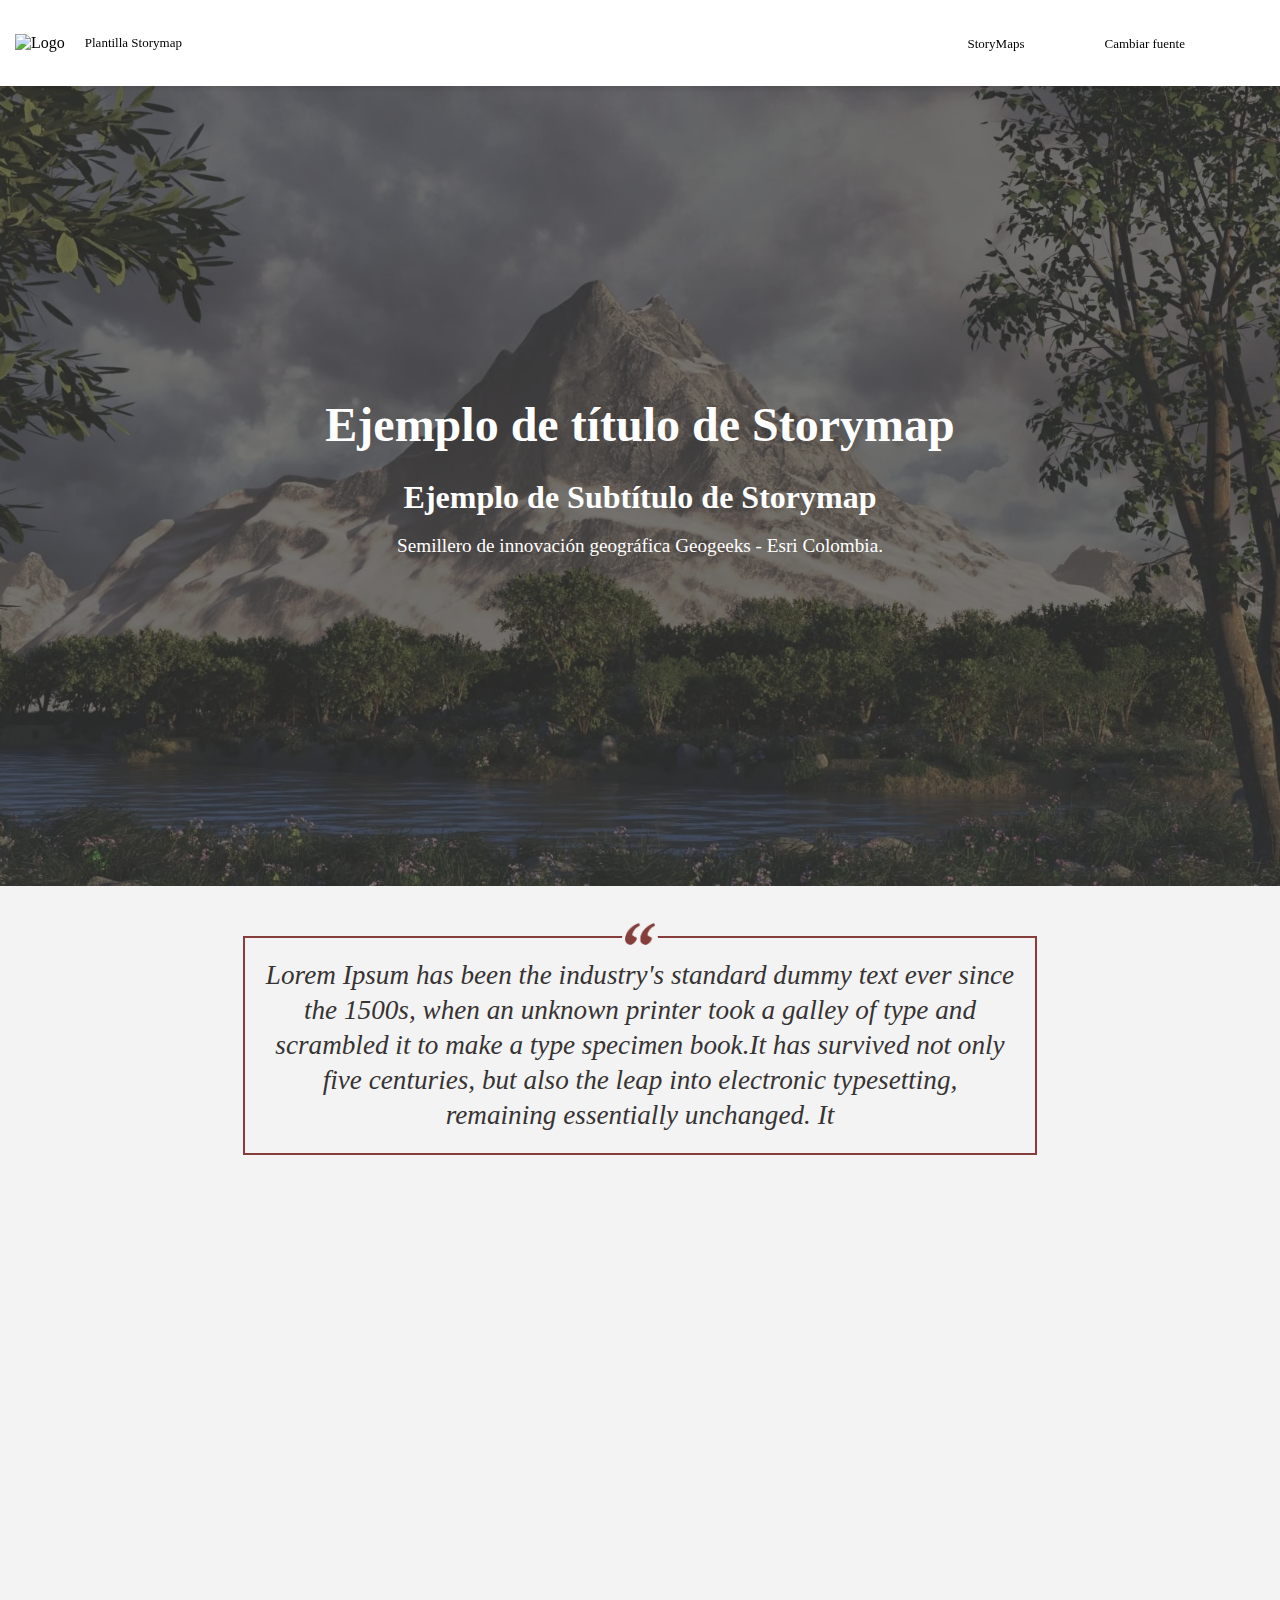
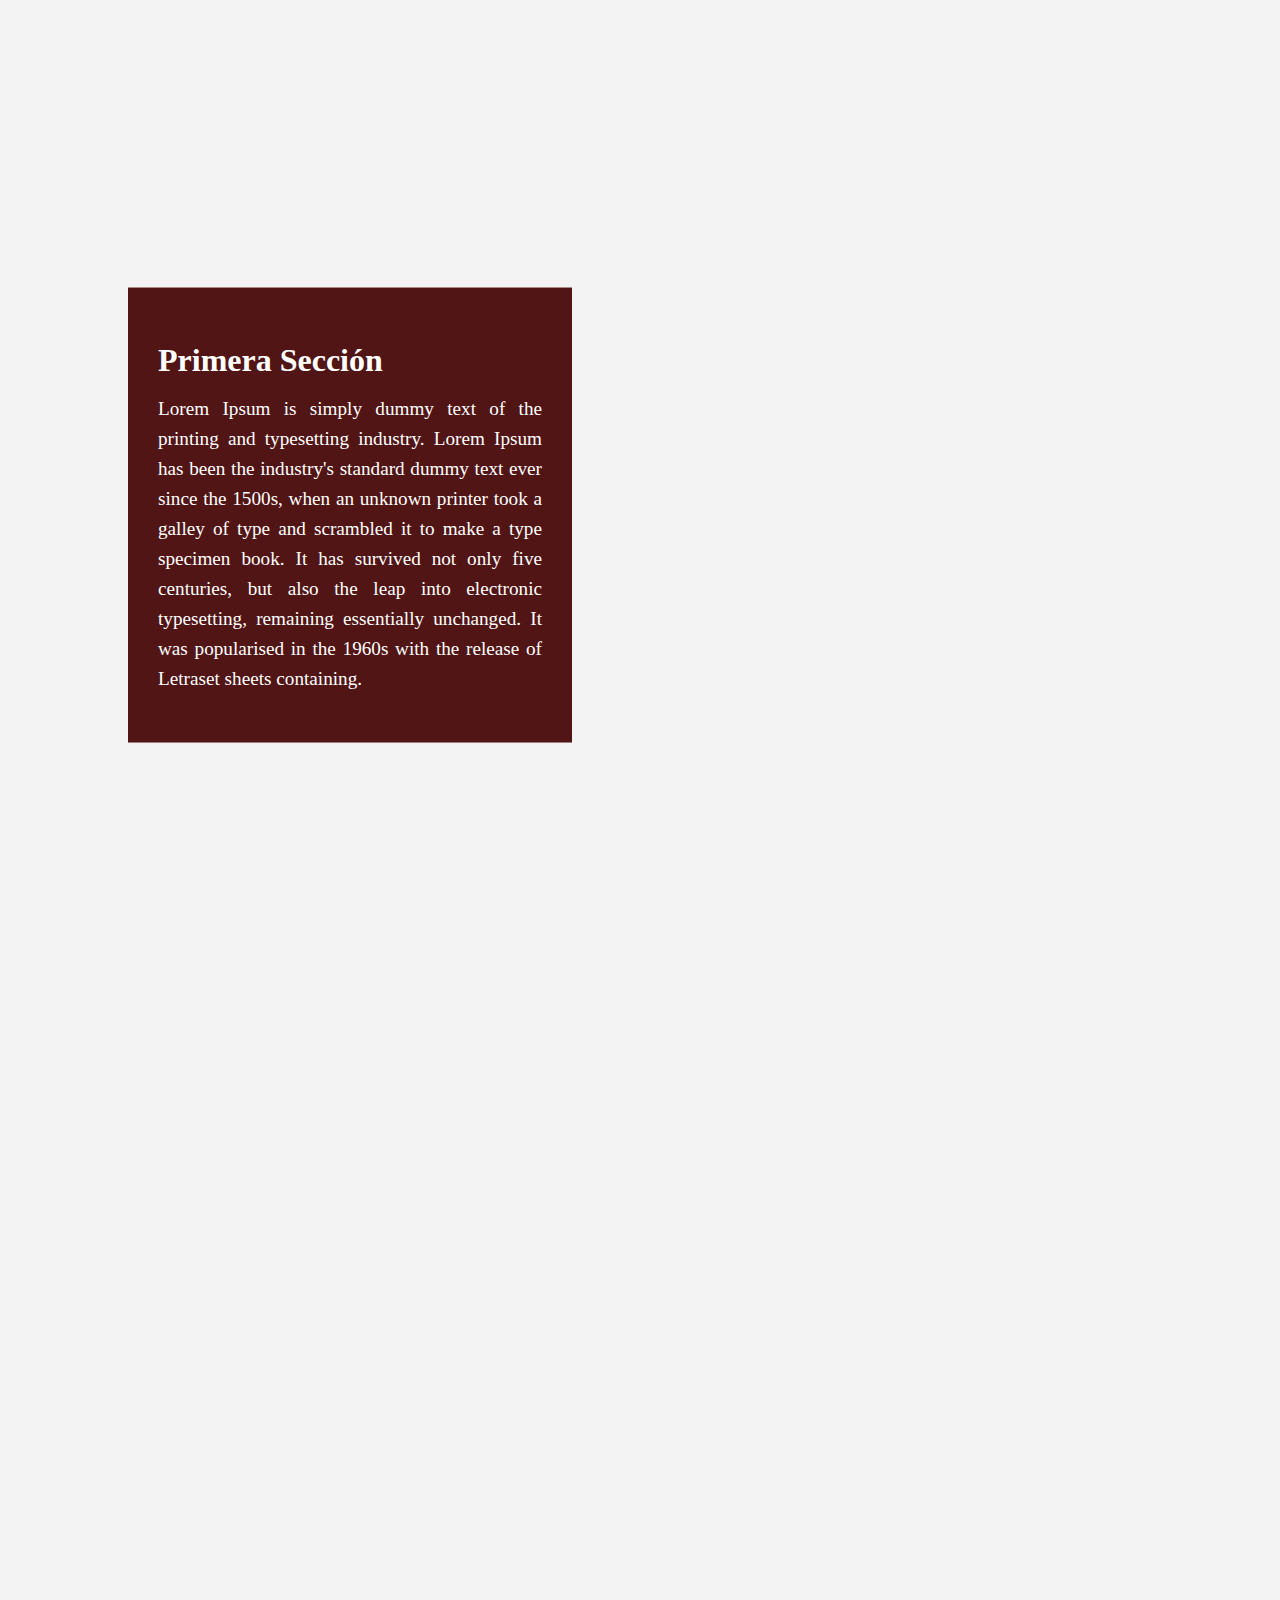
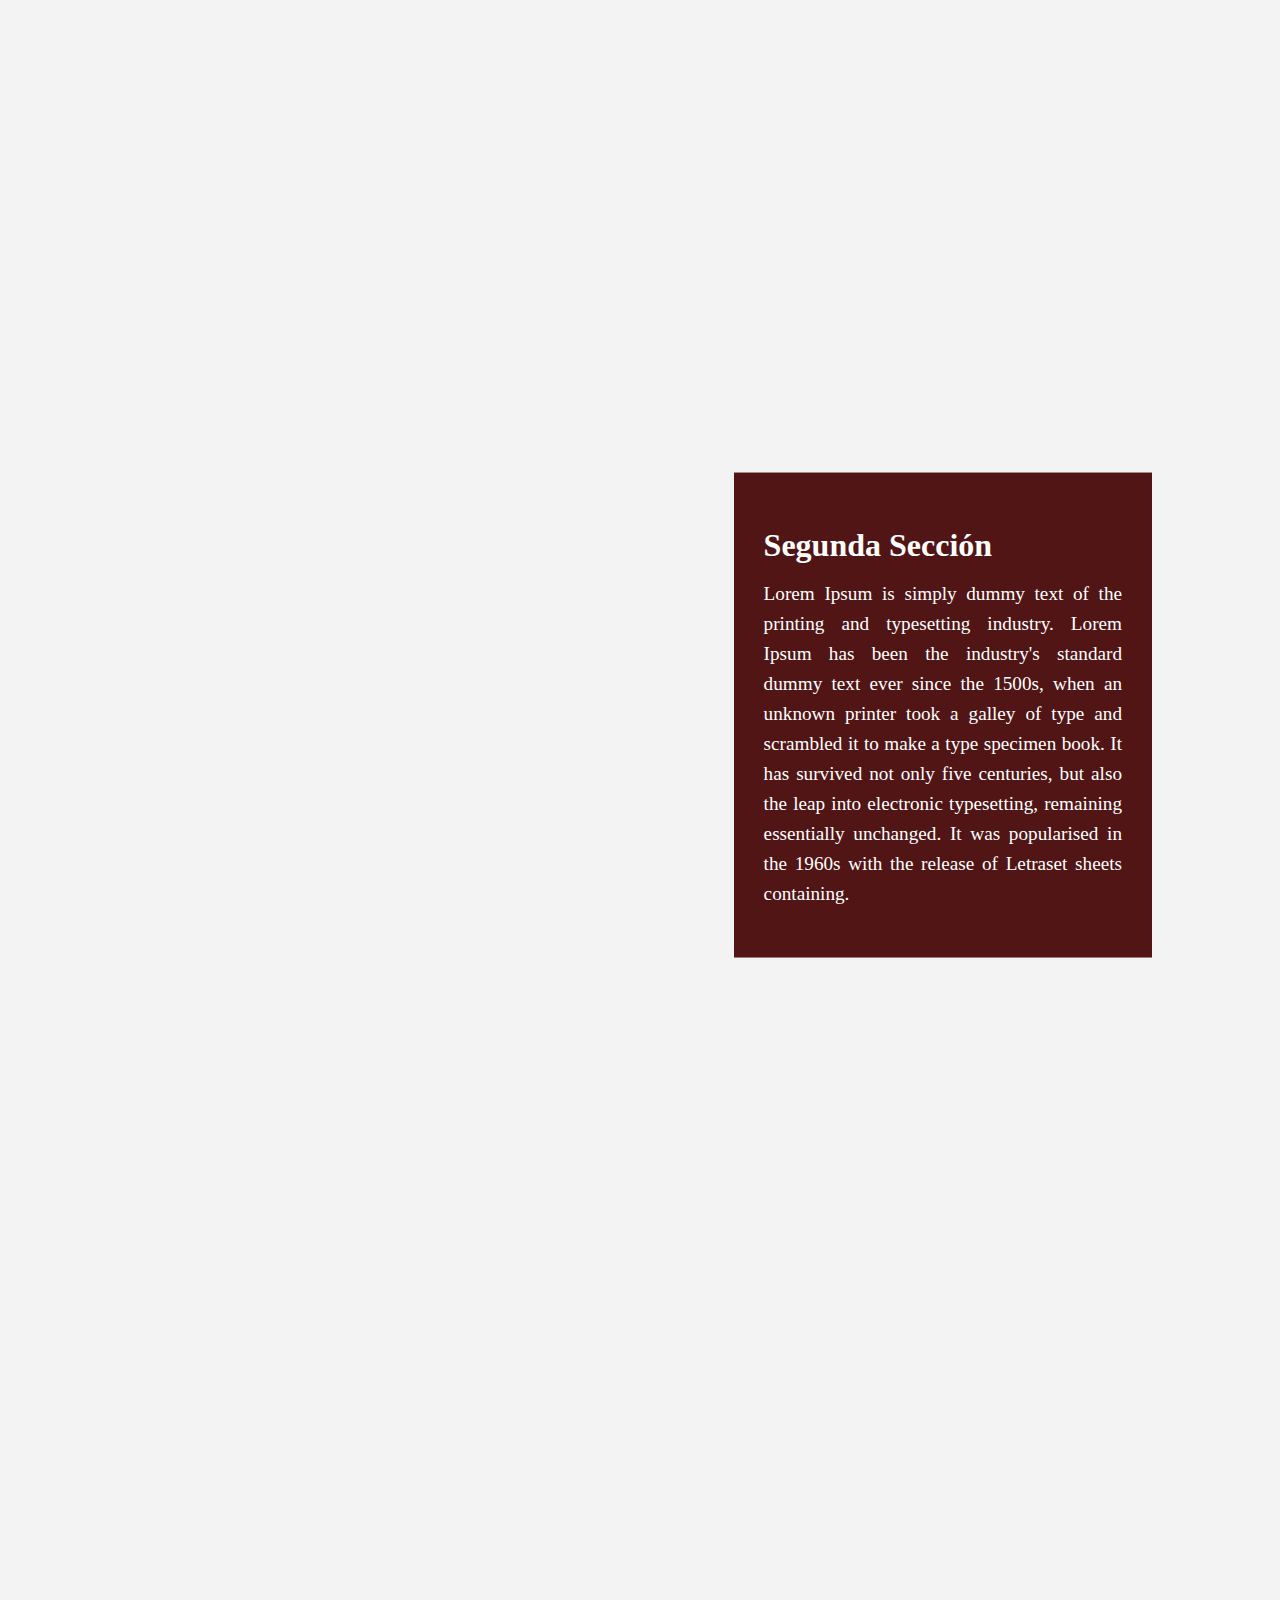
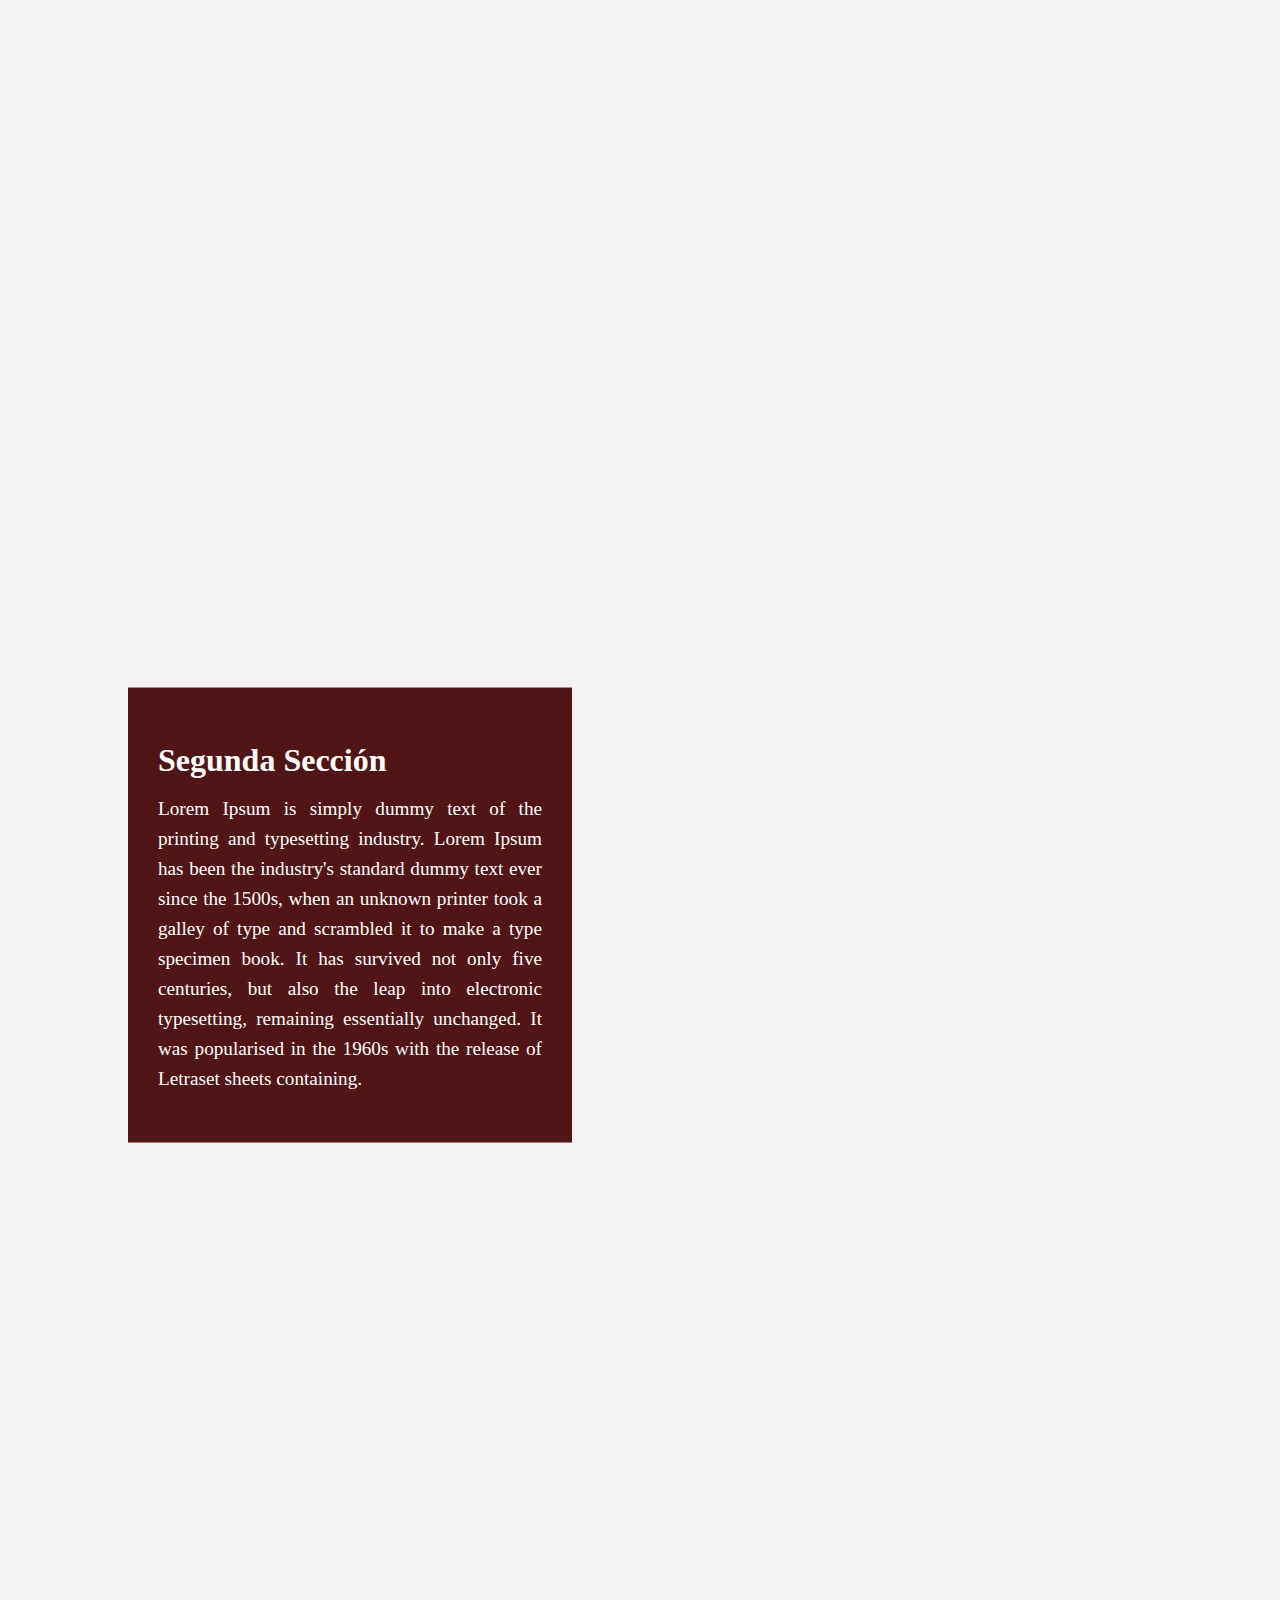
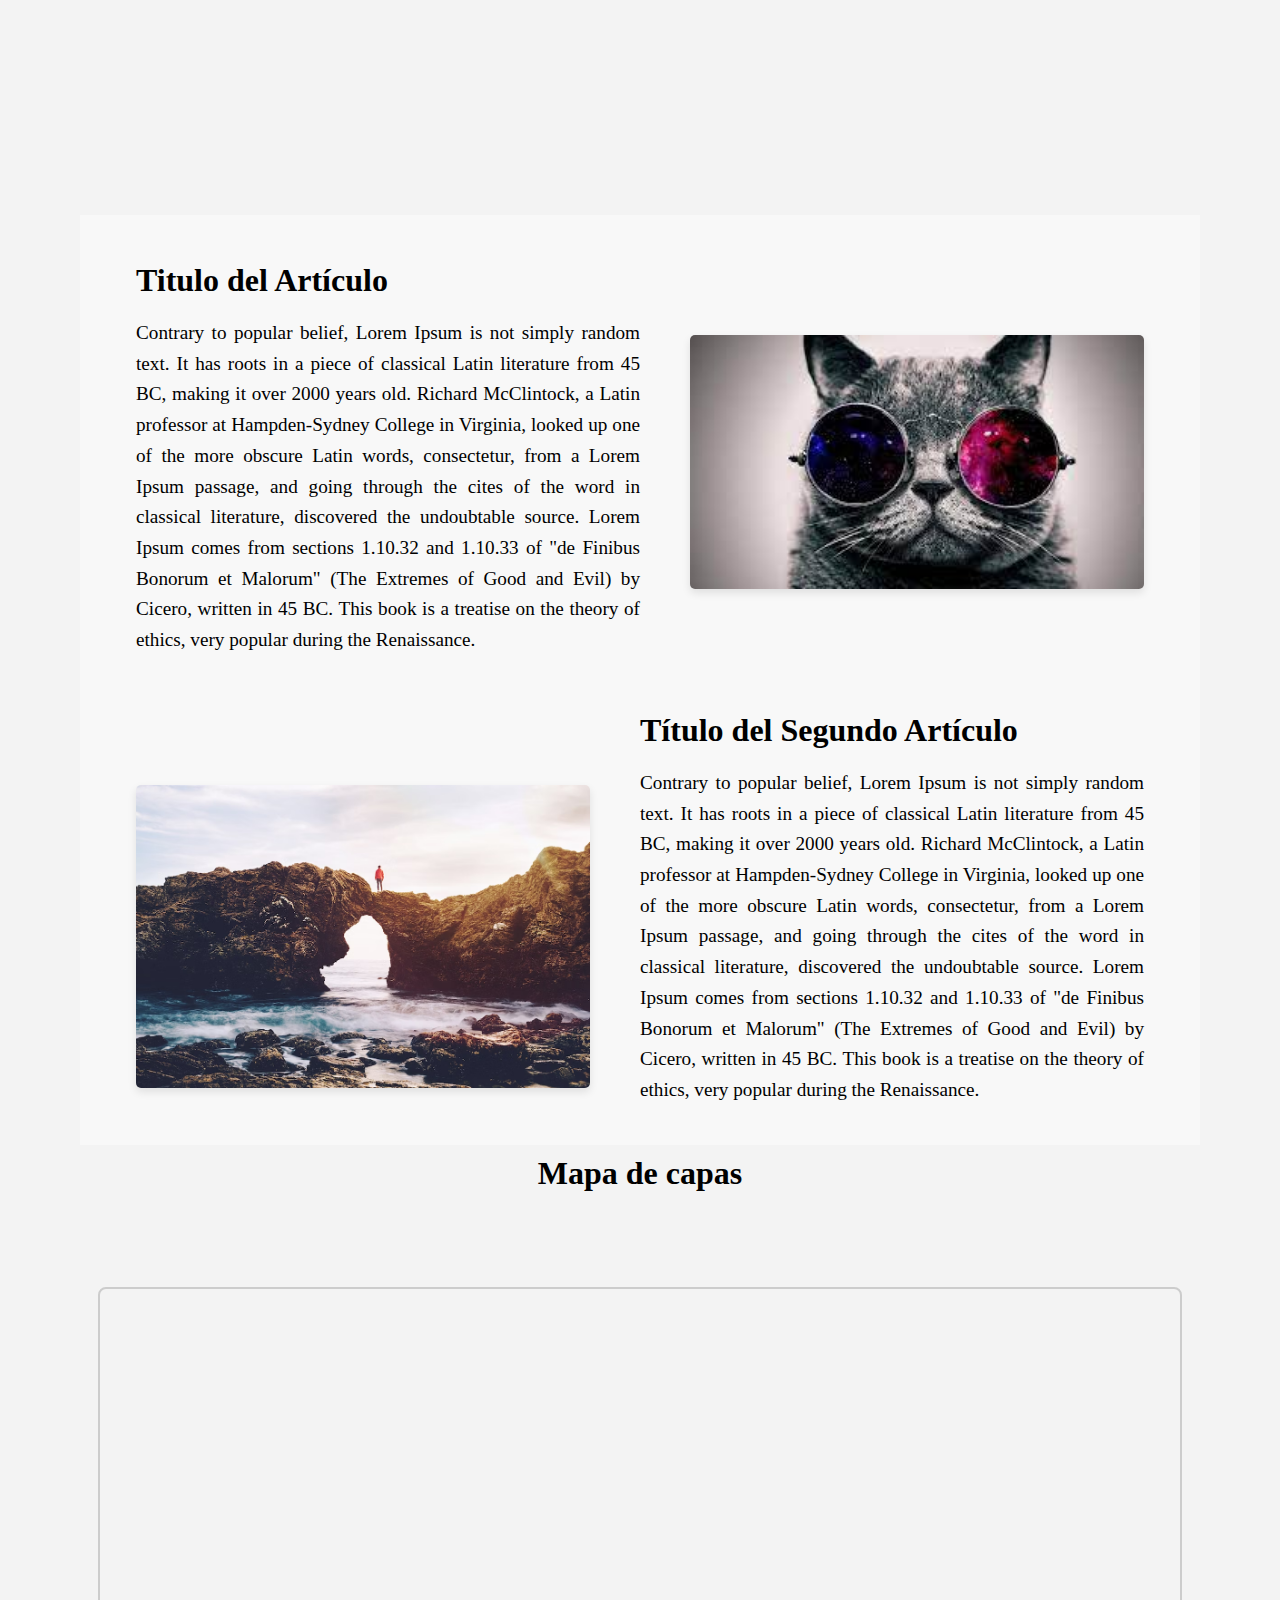
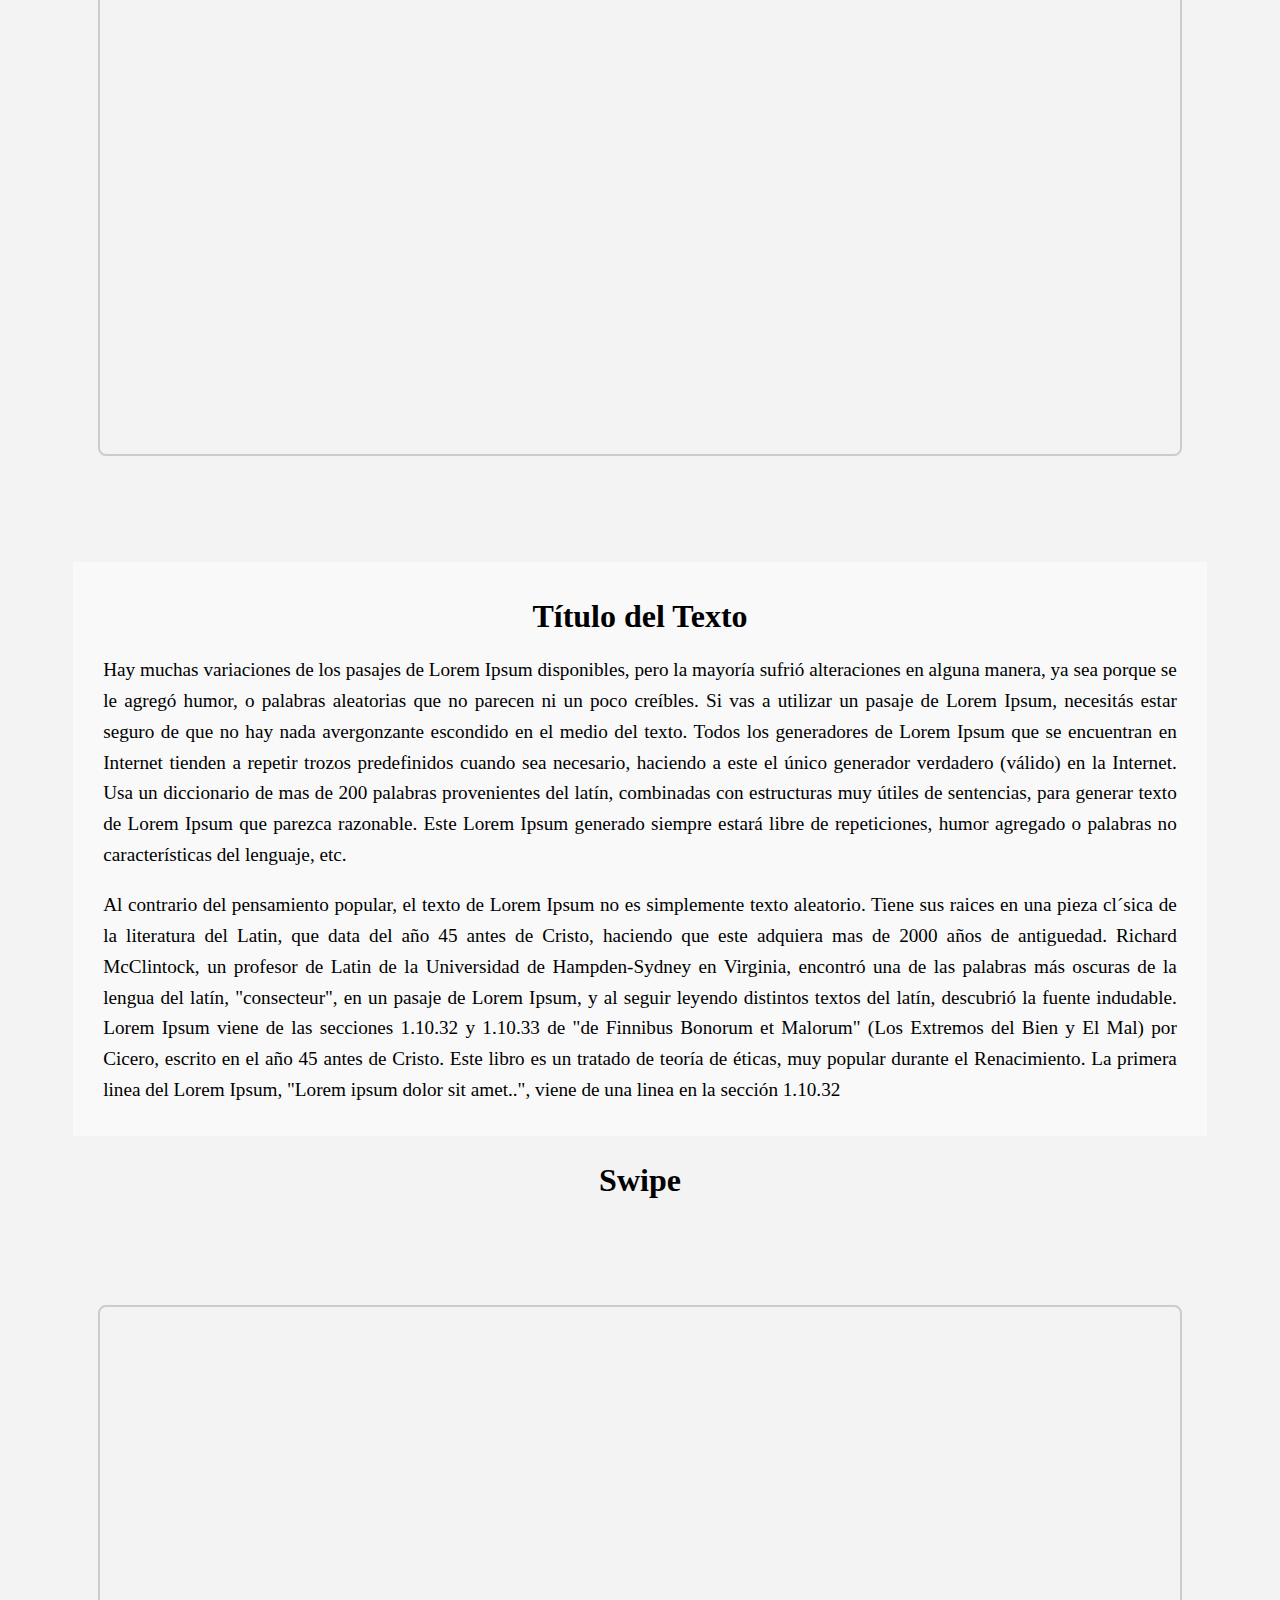
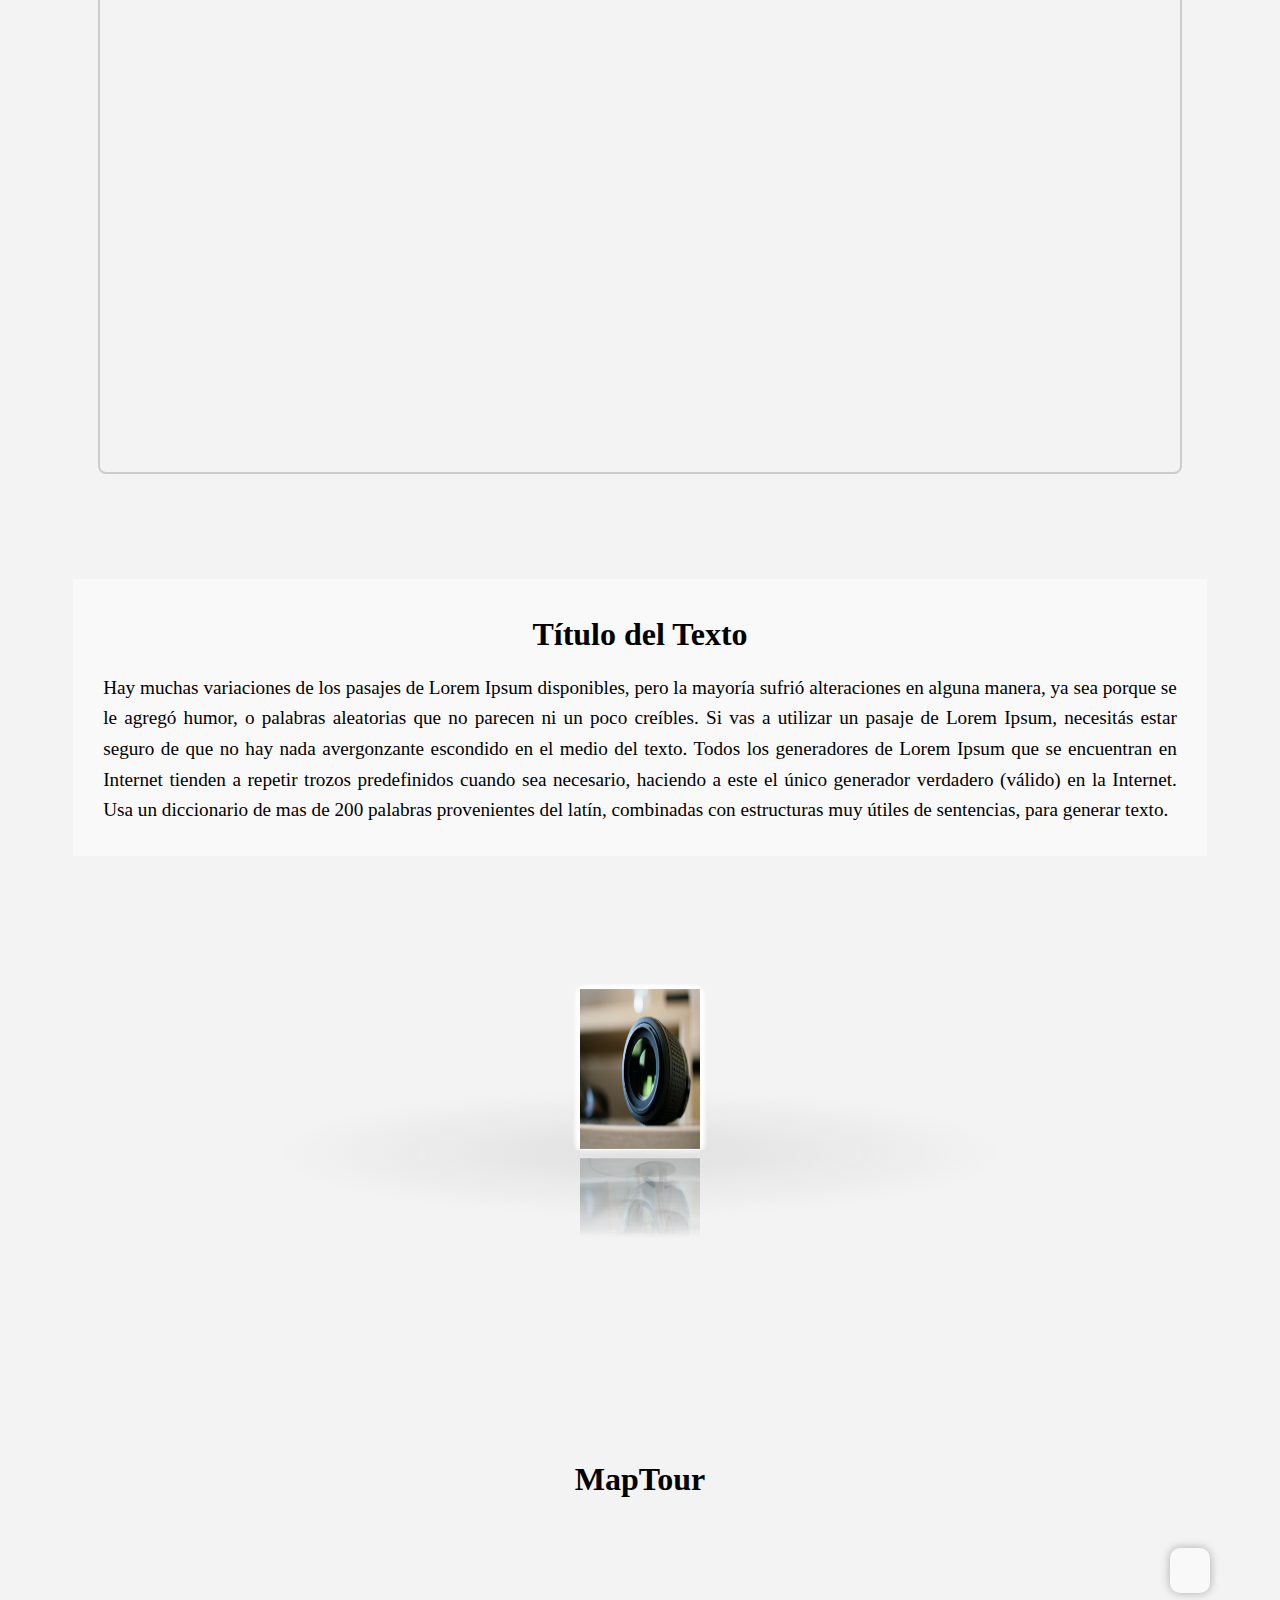
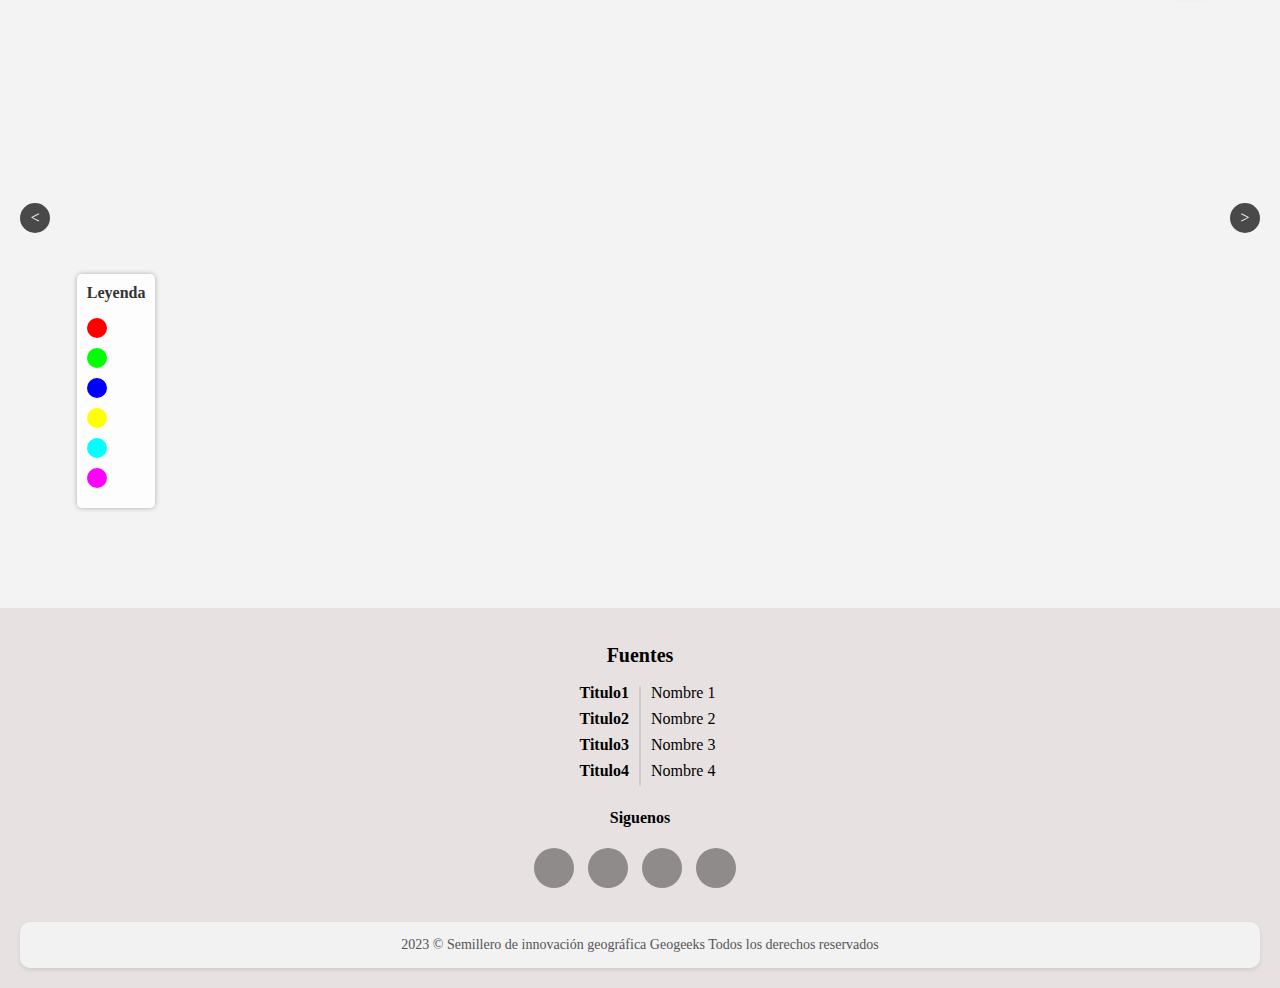
==== commit bf4b4d32: "Documentacion" ====
--- a/Plantilla/index.html
+++ b/Plantilla/index.html
@@ -1,17 +1,24 @@
+<!-- Preferiblemente solo modificar los apartados que digan "modificar" -->
+
 <!DOCTYPE html>
 <html lang="es">
 <head>
   <meta charset="UTF-8">
   <meta name="viewport" content="width=device-width, initial-scale=1.0">
-  <title>Tu Página</title>
+  <title>Storymap</title>
+  <!-- Enlaces a archivos de estilos externos -->
   <link rel="stylesheet" href="css.css">
+  <!-- Referencia a una fuente externa de iconos -->
   <script src="https://kit.fontawesome.com/3b161c540c.js" crossorigin="anonymous"></script>
   <link rel="stylesheet" href="https://js.arcgis.com/4.25/esri/themes/light/main.css">
   <link rel="preconnect" href="https://fonts.googleapis.com">
   <link rel="preconnect" href="https://fonts.gstatic.com" crossorigin>
+  <!-- Carga de jQuery desde un CDN -->
   <script src="https://code.jquery.com/jquery-3.6.0.min.js"></script>
 </head>
 <body>
+  <!-- Contenido principal -->
+  <!-- Popup de eleccion de fuentes -->
   <div id="popup" class="popup">
     <div class="popup-content">
       <span onclick="cerrarPopup()" class="close">&times;</span>
@@ -23,104 +30,131 @@
     </div>
   </div>
   <header>
+    <!-- Contenido del encabezado -->
     <div class="logo">
       <img src="https://cdn.arcgis.com/sharing/rest/content/items/02eefc71b65a4db4bd7f1ab03930d225/resources/mj8xfYRR5IT77Nom4kcJp.png?w=400" alt="Logo">
     </div>
     <h1>Plantilla Storymap</h1>
     <div class="storymaps">
       <a href="https://storymaps.arcgis.com" target="_blank">StoryMaps</a>
-
     </div>
     <div class="fuen">
       <a href="" id="abrirPopup">Cambiar fuente</a>
   </div>
   </header>
+  <!-- Imagen principal y texto superpuesto -->
   <div class="imagen-principal">
     <div class="fondo-opaco"></div>
     <div class="texto-encima-imagen">
       <h1>Ejemplo de título de Storymap</h1>
       <h2>Ejemplo de Subtítulo de Storymap</h2>
-      <p>Semillero de innovacion geográfica Geogeeks - Esri Colombia.</p>
-    </div>
+      <p>Semillero de innovación geográfica Geogeeks - Esri Colombia.</p>
+    </div>
+    <!-- Imagen principal-->
     <img src="./img/principal.png" alt="Imagen principal">
   </div>
   <main>
+    <!-- Secciones principales de la página -->
+    <!-- Cita principal de la pagina -->
     <div class="contenedor-cita">
         <div class="cita">
           <img src="[data-uri]" alt="Icono de comillas">
           <h2> Lorem Ipsum has been the industry's standard dummy text ever since the 1500s, when an unknown printer took a galley of type and scrambled it to make a type specimen book.It has survived not only five centuries, but also the leap into electronic typesetting, remaining essentially unchanged. It</h2>
         </div>
       </div>
+      <!-- Seccion de imagenes estaticas con contenedores de información -->
       <section class="completo">
+        <!-- Modificar la imagen (modificar de la siguiente linea le 'url') -->
         <div class="static-bg" id="section1" style="background-image: url('./img/Fondo1.jpg');">
             <div class="texto-encima-imagen">
                 <div class="contenido1">
+                  <!-- Modificar el titulo del contenedor 1 -->
                     <h2>Primera Sección</h2>
+                    <!-- Modificar el contenido del contendor 1 -->
                     <p>Lorem Ipsum is simply dummy text of the printing and typesetting industry. Lorem Ipsum has been the industry's standard dummy text ever since the 1500s, when an unknown printer took a galley of type and scrambled it to make a type specimen book. It has survived not only five centuries, but also the leap into electronic typesetting, remaining essentially unchanged. It was popularised in the 1960s with the release of Letraset sheets containing.</p>
                   </div>
             </div>
           </div>
-          
+          <!-- Modificar la imagen (modificar de la siguiente linea le 'url') -->
           <div class="static-bg" id="section2" style="background-image: url('./img/Fondo2.jpg');">
             <div class="texto-encima-imagen" >
                 <div class="contenido2">
+                  <!-- Modificar el titulo del contenedor 2 -->
                     <h2>Segunda Sección</h2>
+                    <!-- Modificar el contenido del contendor 2 -->
                     <p>Lorem Ipsum is simply dummy text of the printing and typesetting industry. Lorem Ipsum has been the industry's standard dummy text ever since the 1500s, when an unknown printer took a galley of type and scrambled it to make a type specimen book. It has survived not only five centuries, but also the leap into electronic typesetting, remaining essentially unchanged. It was popularised in the 1960s with the release of Letraset sheets containing.</p>
                   </div>
             </div>
           </div>
 
+          <!-- Modificar la imagen (gif) (modificar de la siguiente linea le 'url') -->
           <div class="static-bg" id="section3" style="background-image: url('./img/fondo.gif');">
             <div class="texto-encima-imagen" >
                 <div class="contenido3">
+                  <!-- Modificar el titulo del contenedor 3 -->
                     <h2>Segunda Sección</h2>
+                    <!-- Modificar el contenido del contendor 3 -->
                     <p>Lorem Ipsum is simply dummy text of the printing and typesetting industry. Lorem Ipsum has been the industry's standard dummy text ever since the 1500s, when an unknown printer took a galley of type and scrambled it to make a type specimen book. It has survived not only five centuries, but also the leap into electronic typesetting, remaining essentially unchanged. It was popularised in the 1960s with the release of Letraset sheets containing.</p>
                   </div>
             </div>
           </div>
       </section>
-
+      <!-- Apartado de articulo 1 con imagen -->
       <section class="article-section">
         <div class="article-content">
           <div class="article-body">
             <div class="article-text">
+              <!-- Modificar titulo del articulo -->
                 <h2>Titulo del Artículo</h2>
+                <!-- Modificar contenido del articulo -->
+              <p>
+                Contrary to popular belief, Lorem Ipsum is not simply random text. It has roots in a piece of classical Latin literature from 45 BC, making it over 2000 years old. Richard McClintock, a Latin professor at Hampden-Sydney College in Virginia, looked up one of the more obscure Latin words, consectetur, from a Lorem Ipsum passage, and going through the cites of the word in classical literature, discovered the undoubtable source. Lorem Ipsum comes from sections 1.10.32 and 1.10.33 of "de Finibus Bonorum et Malorum" (The Extremes of Good and Evil) by Cicero, written in 45 BC. This book is a treatise on the theory of ethics, very popular during the Renaissance.
+              </p>
+              <!-- Más párrafos si es necesario (<p></p>) -->
+            </div>
+            <div class="article-image">
+              <!-- Modificar la imagen del articulo (src="") -->
+              <img src="./img/1.jpg" alt="Imagen Lateral">
+            </div>
+          </div>
+        </div>
+      </section>
+      <!-- Apartado de articulo 2 con imagen -->
+      <section class="article-section">
+        <div class="article-content">
+          <div class="article-body">
+            <div class="article-image">
+              <!-- Modificar la imagen del articulo (src="") -->
+              <img src="./img/2.jpg" alt="Otra Imagen Lateral">
+            </div>
+            <div class="article-text">
+              <!-- Modificar titulo del articulo -->
+              <h2>Título del Segundo Artículo</h2>
+              <!-- Modificar contenido del articulo -->
               <p>
                 Contrary to popular belief, Lorem Ipsum is not simply random text. It has roots in a piece of classical Latin literature from 45 BC, making it over 2000 years old. Richard McClintock, a Latin professor at Hampden-Sydney College in Virginia, looked up one of the more obscure Latin words, consectetur, from a Lorem Ipsum passage, and going through the cites of the word in classical literature, discovered the undoubtable source. Lorem Ipsum comes from sections 1.10.32 and 1.10.33 of "de Finibus Bonorum et Malorum" (The Extremes of Good and Evil) by Cicero, written in 45 BC. This book is a treatise on the theory of ethics, very popular during the Renaissance.
               </p>
               <!-- Más párrafos si es necesario -->
             </div>
-            <div class="article-image">
-              <img src="./img/1.jpg" alt="Imagen Lateral">
-            </div>
-          </div>
-        </div>
-      </section>
-      <section class="article-section">
-        <div class="article-content">
-          <div class="article-body">
-            <div class="article-image">
-              <img src="./img/2.jpg" alt="Otra Imagen Lateral">
-            </div>
-            <div class="article-text">
-              <h2>Título del Segundo Artículo</h2>
-              <p>
-                Contrary to popular belief, Lorem Ipsum is not simply random text. It has roots in a piece of classical Latin literature from 45 BC, making it over 2000 years old. Richard McClintock, a Latin professor at Hampden-Sydney College in Virginia, looked up one of the more obscure Latin words, consectetur, from a Lorem Ipsum passage, and going through the cites of the word in classical literature, discovered the undoubtable source. Lorem Ipsum comes from sections 1.10.32 and 1.10.33 of "de Finibus Bonorum et Malorum" (The Extremes of Good and Evil) by Cicero, written in 45 BC. This book is a treatise on the theory of ethics, very popular during the Renaissance.
-              </p>
-              <!-- Más párrafos si es necesario -->
-            </div>
           </div>
         </div>
       </section>
       <div class="espaciado"><h2 class="title">Mapa de capas</h2></div>
+      <!-- Seccion de mapa de capas -->
       <section class="map">
+        <!-- Contenedor de mapa de capas -->
         <div id="map"></div>
+        <!-- Contenedor de widget "buscar" -->
         <div id="searchWidget"></div>
-  <div id="legendWidget"></div> 
-    </section>
+        <!-- Contenedor de widget de "leyenda" -->
+        <div id="legendWidget"></div> 
+    </section>
+    <!-- Seccion de texto justificado -->
     <section>
       <div class="container">
+        <!-- Modificar titulo de seccion -->
         <h2 class="title">Título del Texto</h2>
+        <!-- Modificar contenido de seccion -->
         <div class="text">
           <p>Hay muchas variaciones de los pasajes de Lorem Ipsum disponibles, pero la mayoría sufrió alteraciones en alguna manera, ya sea porque se le agregó humor, o palabras aleatorias que no parecen ni un poco creíbles. Si vas a utilizar un pasaje de Lorem Ipsum, necesitás estar seguro de que no hay nada avergonzante escondido en el medio del texto. Todos los generadores de Lorem Ipsum que se encuentran en Internet tienden a repetir trozos predefinidos cuando sea necesario, haciendo a este el único generador verdadero (válido) en la Internet. Usa un diccionario de mas de 200 palabras provenientes del latín, combinadas con estructuras muy útiles de sentencias, para generar texto de Lorem Ipsum que parezca razonable. Este Lorem Ipsum generado siempre estará libre de repeticiones, humor agregado o palabras no características del lenguaje, etc.</p>
           <p>Al contrario del pensamiento popular, el texto de Lorem Ipsum no es simplemente texto aleatorio. Tiene sus raices en una pieza cl´sica de la literatura del Latin, que data del año 45 antes de Cristo, haciendo que este adquiera mas de 2000 años de antiguedad. Richard McClintock, un profesor de Latin de la Universidad de Hampden-Sydney en Virginia, encontró una de las palabras más oscuras de la lengua del latín, "consecteur", en un pasaje de Lorem Ipsum, y al seguir leyendo distintos textos del latín, descubrió la fuente indudable. Lorem Ipsum viene de las secciones 1.10.32 y 1.10.33 de "de Finnibus Bonorum et Malorum" (Los Extremos del Bien y El Mal) por Cicero, escrito en el año 45 antes de Cristo. Este libro es un tratado de teoría de éticas, muy popular durante el Renacimiento. La primera linea del Lorem Ipsum, "Lorem ipsum dolor sit amet..", viene de una linea en la sección 1.10.32</p>
@@ -128,24 +162,29 @@
       </div>
     </section>
     <div><h2 class="title">Swipe</h2></div>
+    <!-- Seccion de mapa con widget swipe -->
     <section class="map">
+      <!-- Contenedor con swipe -->
         <div id="map1"></div>
     </section>
+    <!-- Seccion de texto justificado -->
     <section>
       <div class="container">
+         <!-- Modificar titulo de seccion -->
         <h2 class="title">Título del Texto</h2>
         <div class="text">
+          <!-- Modificar contenido de seccion -->
           <p>Hay muchas variaciones de los pasajes de Lorem Ipsum disponibles, pero la mayoría sufrió alteraciones en alguna manera, ya sea porque se le agregó humor, o palabras aleatorias que no parecen ni un poco creíbles. Si vas a utilizar un pasaje de Lorem Ipsum, necesitás estar seguro de que no hay nada avergonzante escondido en el medio del texto. Todos los generadores de Lorem Ipsum que se encuentran en Internet tienden a repetir trozos predefinidos cuando sea necesario, haciendo a este el único generador verdadero (válido) en la Internet. Usa un diccionario de mas de 200 palabras provenientes del latín, combinadas con estructuras muy útiles de sentencias, para generar texto.</p>
         </div>
       </div>
     </section>
     <div class="conten">
-      <!-- Features Section - Home Page -->
+      <!-- seccion de carrusel (preferiblemente solo modificar las imagenes)-->
       <section id="features" class="features">
  
        <div id="drag-container">
          <div id="spin-container">
-           <!-- Add your images (or video) here -->
+           <!-- Agregar imagenes en este apartado (src="")-->
            <img src="./masonry-portfolio/masonry-portfolio-1.jpg" alt="">
            <img src="./masonry-portfolio/masonry-portfolio-2.jpg" alt="">
            <img src="./masonry-portfolio/masonry-portfolio-3.jpg" alt="">
@@ -158,14 +197,20 @@
        </div>
      </section></div>
   <div><h2 class="title">MapTour</h2></div>
+  <!-- Seccion de MapTour-->
     <section class="mapTour">
-      
+      <!-- Contenedor principal de MapTour (mapa) -->
       <div id="viewDiv"></div>
+      <!-- Botones de siguiente y anterior -->
   <div class="slideControls" id="prevBtn">&lt;</div>
   <div class="slideControls" id="nextBtn">&gt;</div>
+  <!-- Leyenda integrada -->
   <div class="legend">
+    <!-- Titulo de leyenda -->
     <h3>Leyenda</h3>
-    <div class="legend-item">
+    <!-- Items de leyenda (agregar manualmente de necesitarse mas) -->
+    <div class="legend-item">
+      <!-- Modificar coloraciones con "background-color: #FF0000;" -->
       <span style="background-color: #FF0000;"></span> <label id="l1"></label>
     </div>
     <div class="legend-item">
@@ -184,21 +229,27 @@
       <span style="background-color: #FF00FF;"></span> <label id="l6"></label>
     </div>
   </div>
+  <!-- Seccion de detalles (tarjeta de informacion) -->
   <div id="locationDetails">
-    <h3>Detalles de la Ubicación</h3>
+    <!-- Contenedor de imagen -->
     <div id="locationImage"></div>
+    <!-- Contenedor de titulo -->
     <div id="locationTitle"></div>
+    <!-- Contenedor de contenidos -->
     <div id="locationReview"></div>
   </div>
     </section>
   </main>
 
   <footer>
+    <!-- Pie de pagina -->
     <div class="fuentes">
+      <!-- Titulo "fuentes" modificable-->
       <h2>Fuentes</h2>
       
       <div class="centrado">
         <div class="izquierda">
+          <!-- modificar titulos de las secciones referidas-->
           <ul>
             <li>Titulo1</li>
             <li>Titulo2</li>
@@ -209,10 +260,13 @@
         <div class="linea-vertical"></div>
         <div class="derecha">
           <ul>
+            <!-- Modificar los nombres y url de las secciones referidas-->
+            <!-- ejemplo <li><a href="https://storymaps.arcgis.com">Storymaps</a></li>-->
             <li><a href="#">Nombre 1</a></li>
             <li><a href="#">Nombre 2</a></li>
             <li><a href="#">Nombre 3</a></li>
             <li><a href="#">Nombre 4</a></li>
+            <!-- Agregar mas de ser necesario-->
           </ul>
         </div>
       </div>
@@ -221,6 +275,7 @@
     <div class="footer-col">
         <h4>Siguenos</h4>
         <div class="social-links">
+          <!-- Links sociales modificar href="" -->
             <a href="#"><i class="fa-brands fa-facebook-f"></i></a>
             <a href="#"><i class="fa-brands fa-x-twitter"></i></a>
             <a href="#"><i class="fa-brands fa-instagram"></i></a>
@@ -228,11 +283,13 @@
         </div>
     </div>
 </div>
+<!-- Creditos de creacion -->
     <div class="creditos">
-        <p>2023 © Semillero de innovacion geográfica Geogeeks Todos los derechos reservados</p>
+        <p>2023 © Semillero de innovación geográfica Geogeeks Todos los derechos reservados</p>
       </div>
 </div>
   </footer>
+  <!-- Scripts asociados -->
   <script src="./funcionalidades.js"></script>
   <script src="https://js.arcgis.com/4.25/"></script>
   <script src="./app.js"></script>
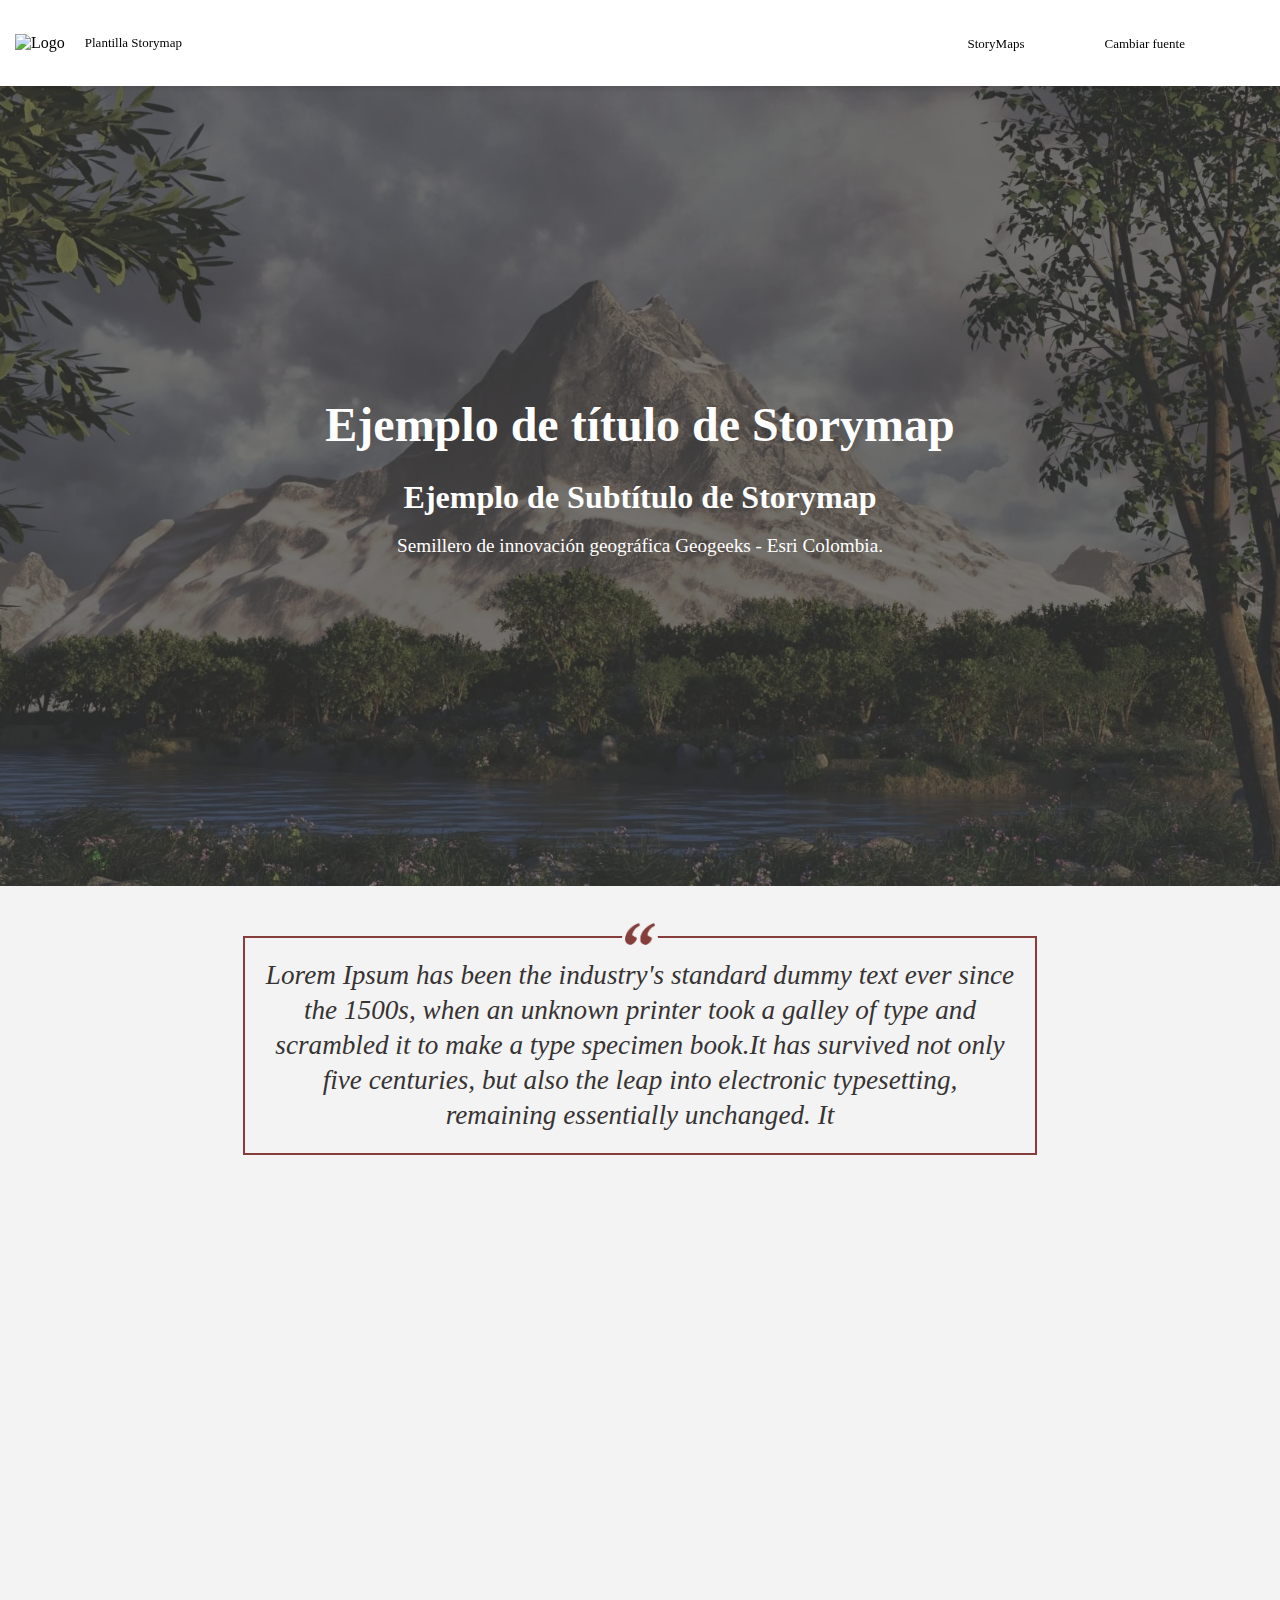
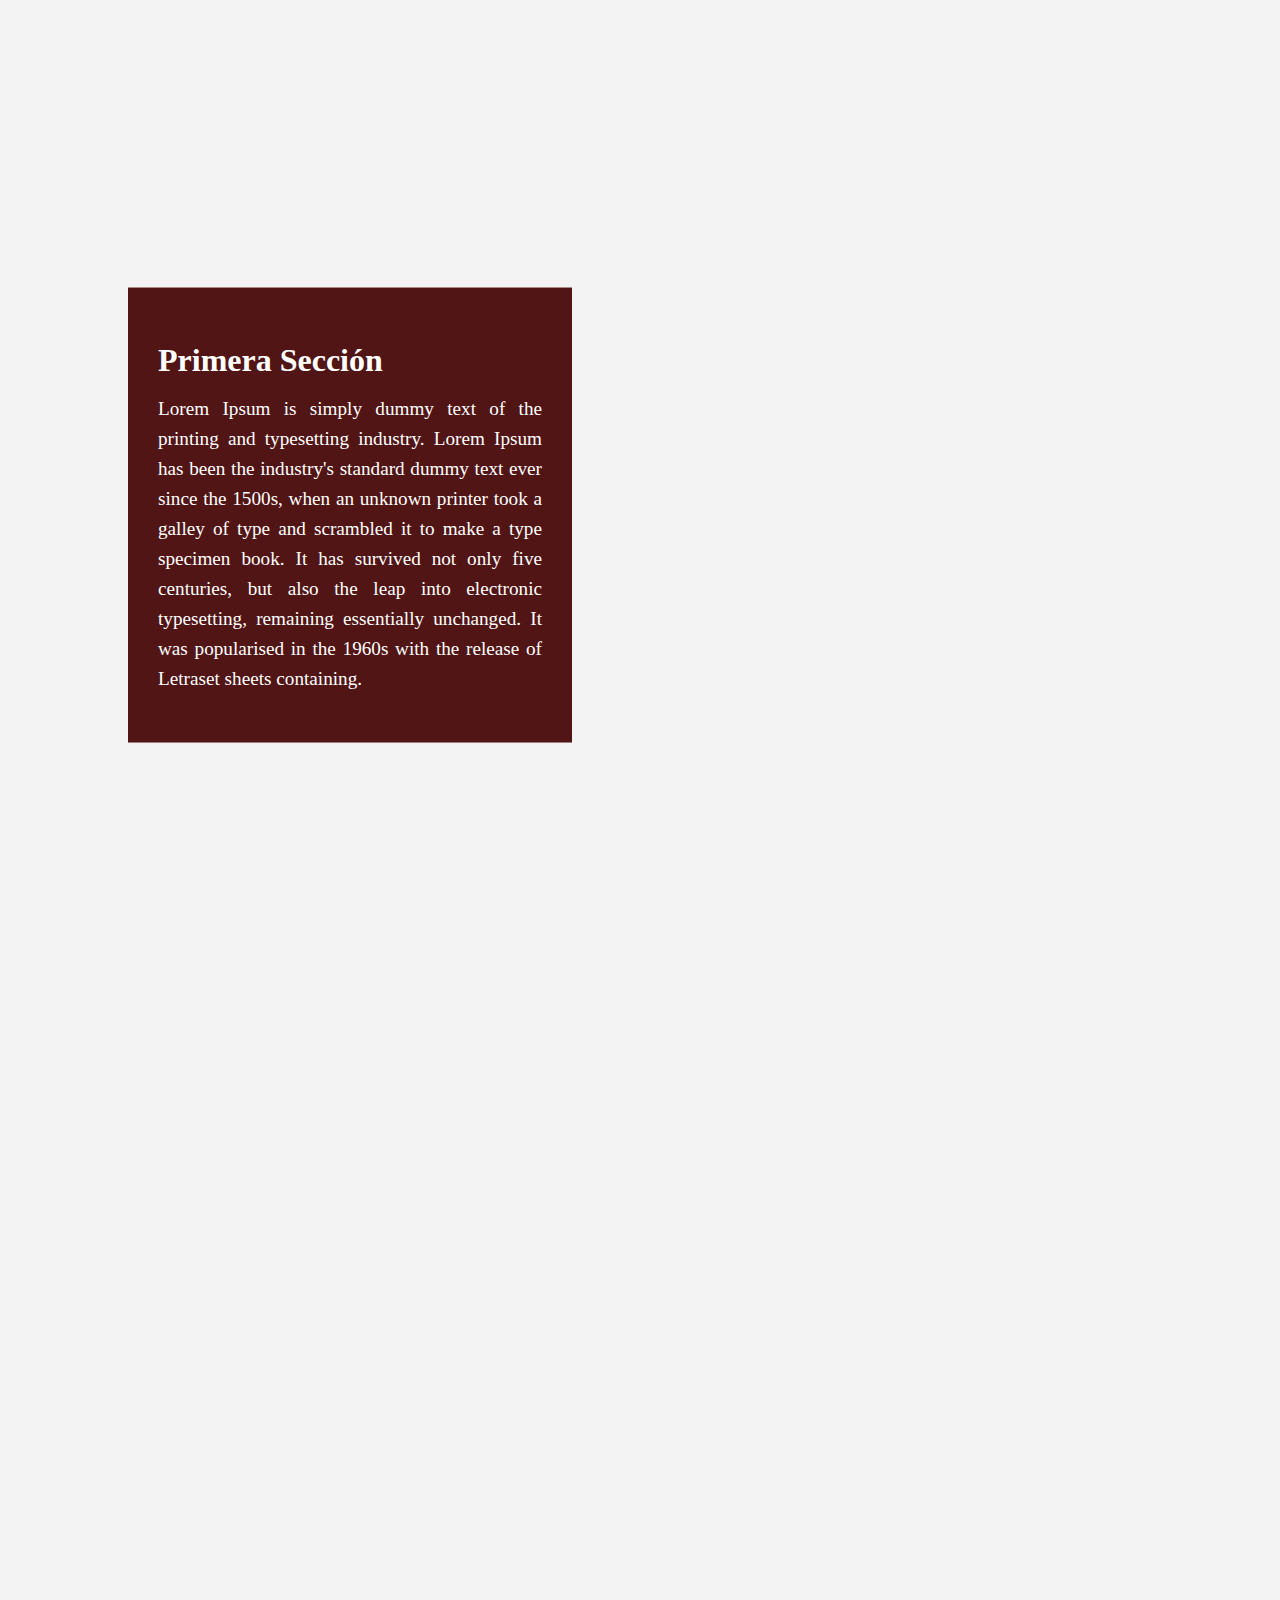
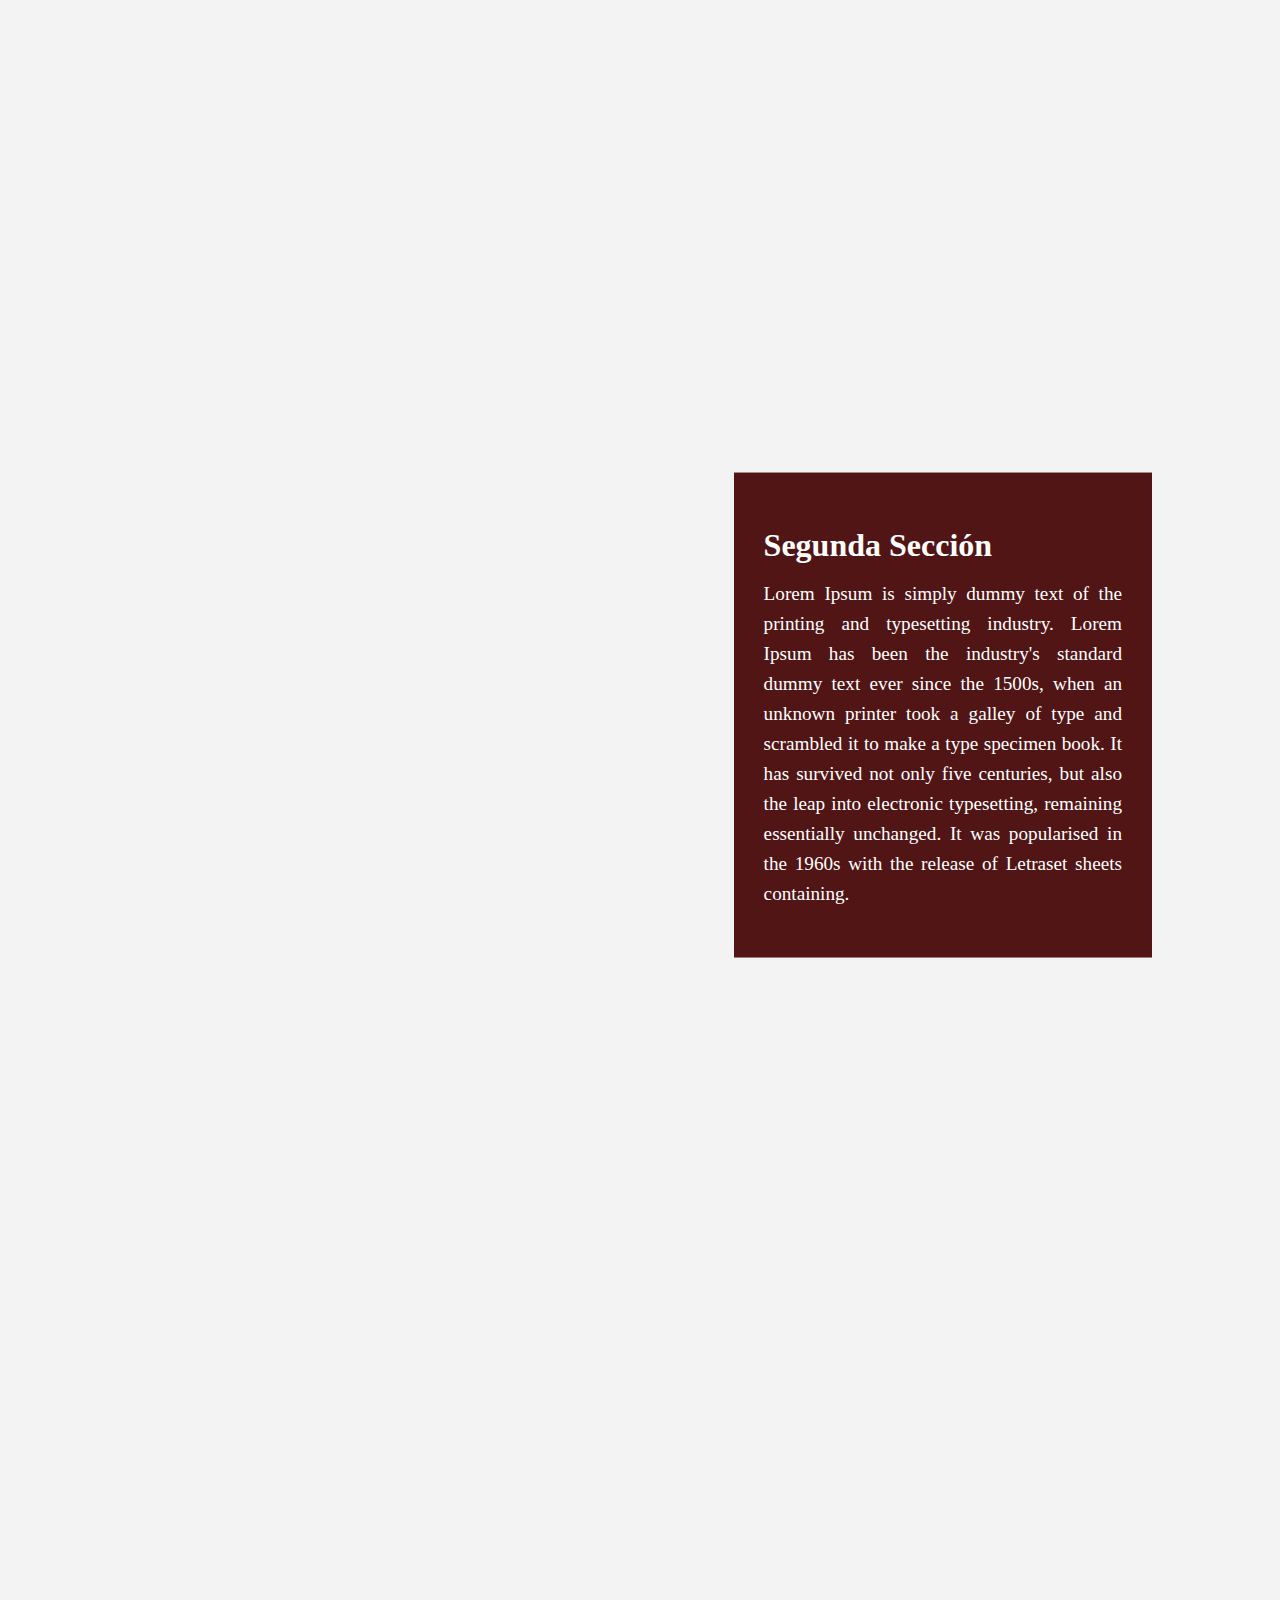
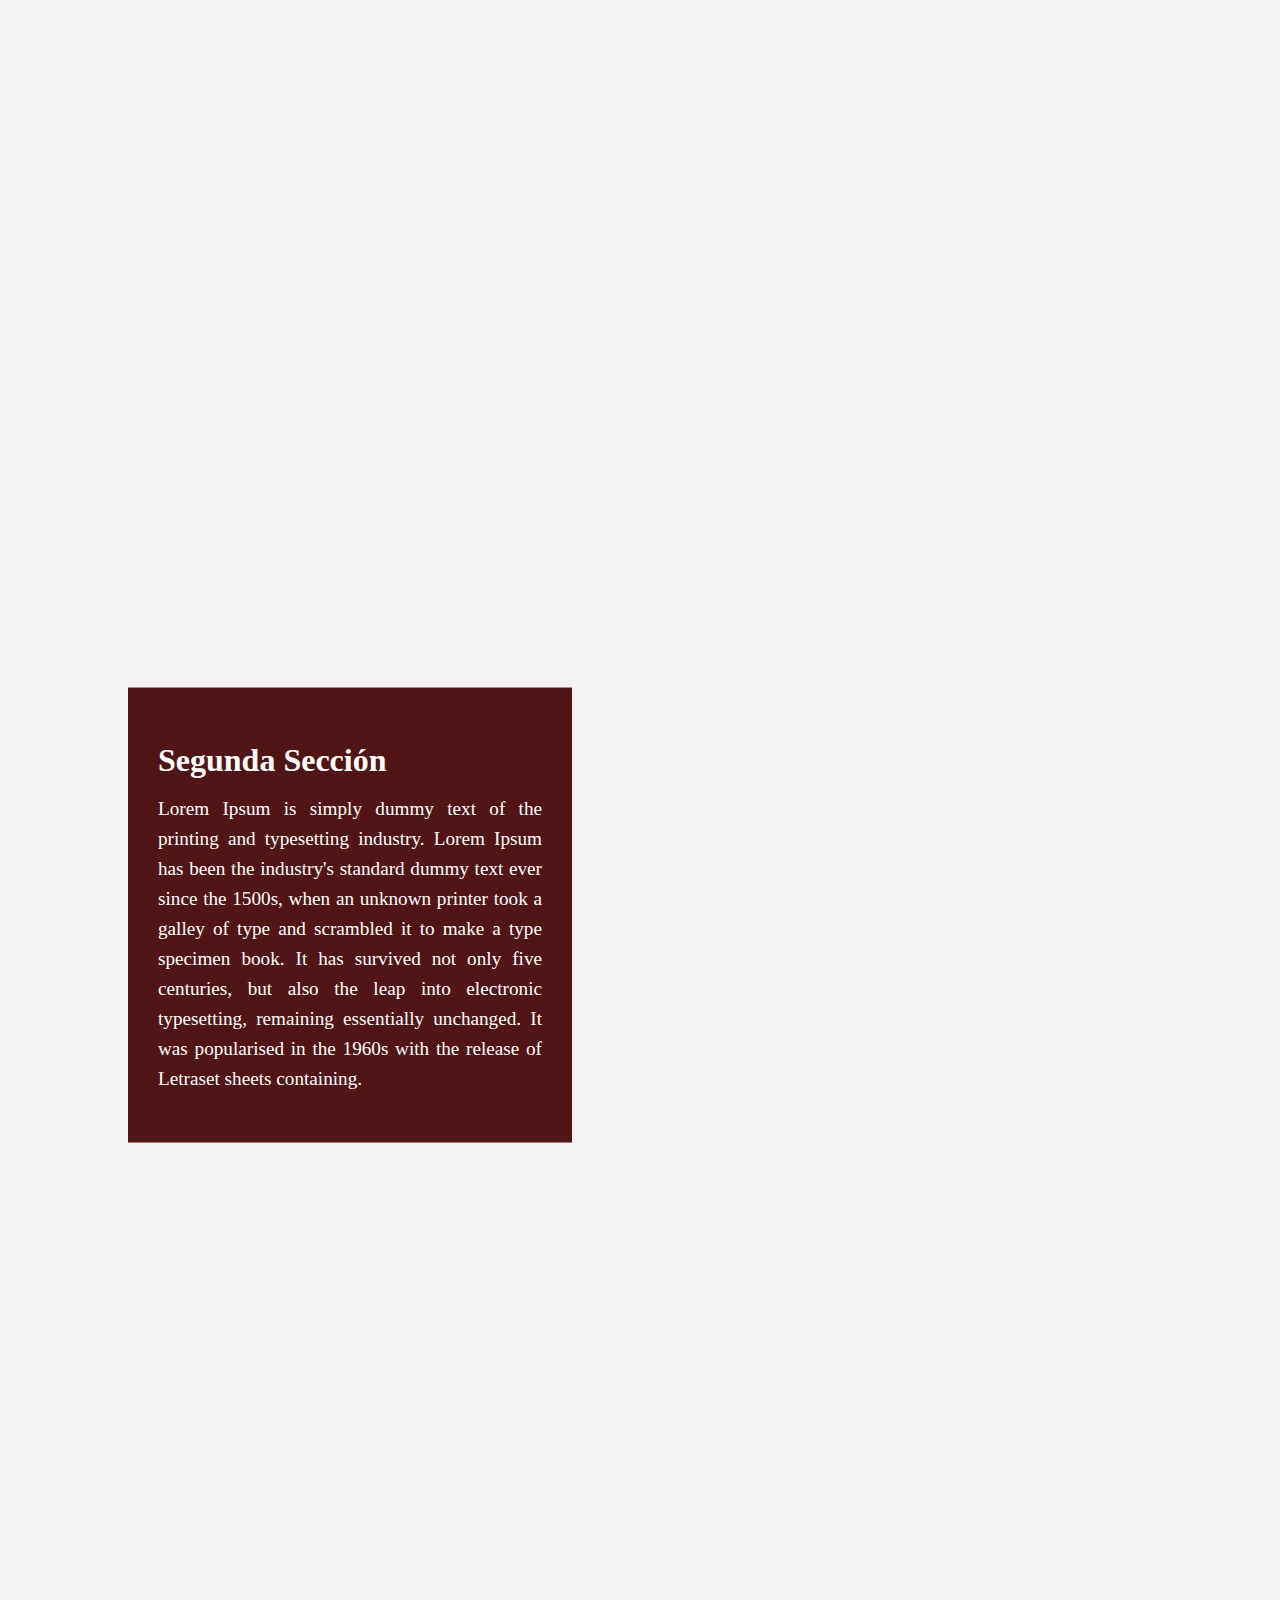
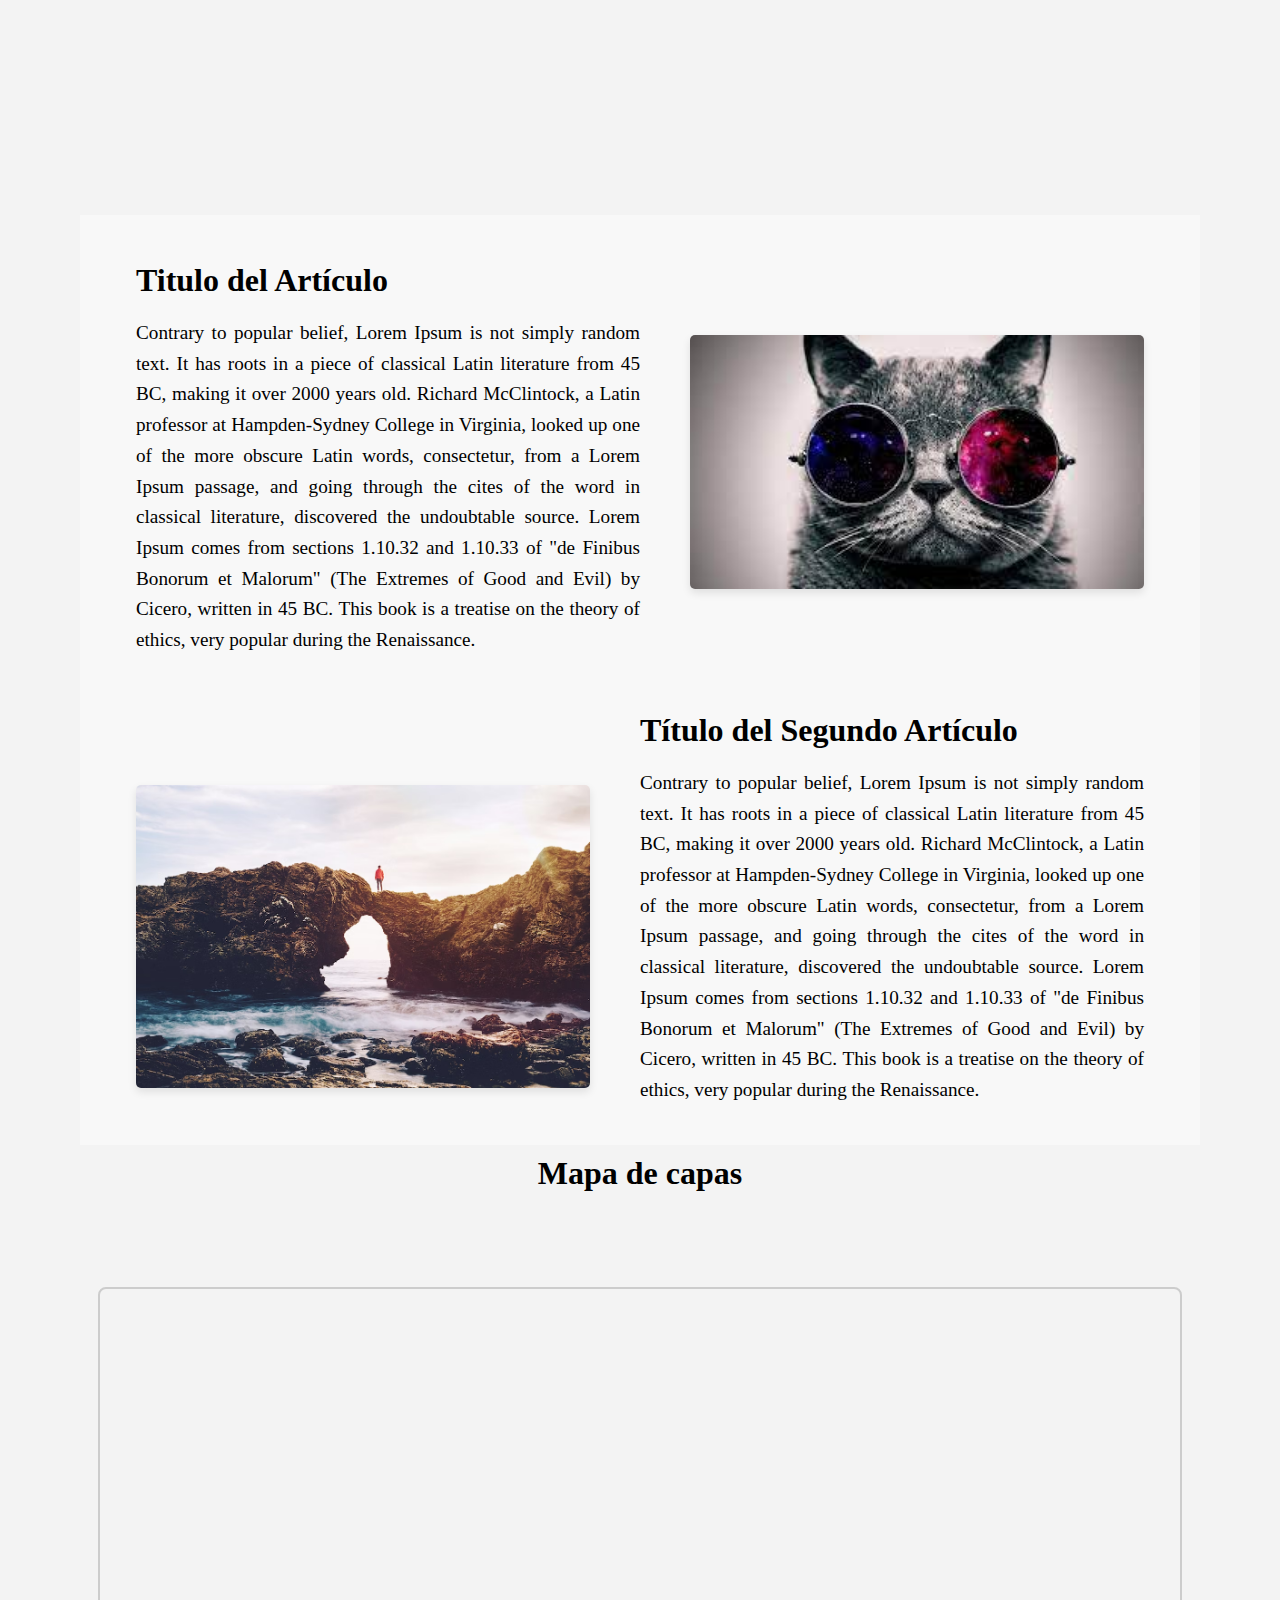
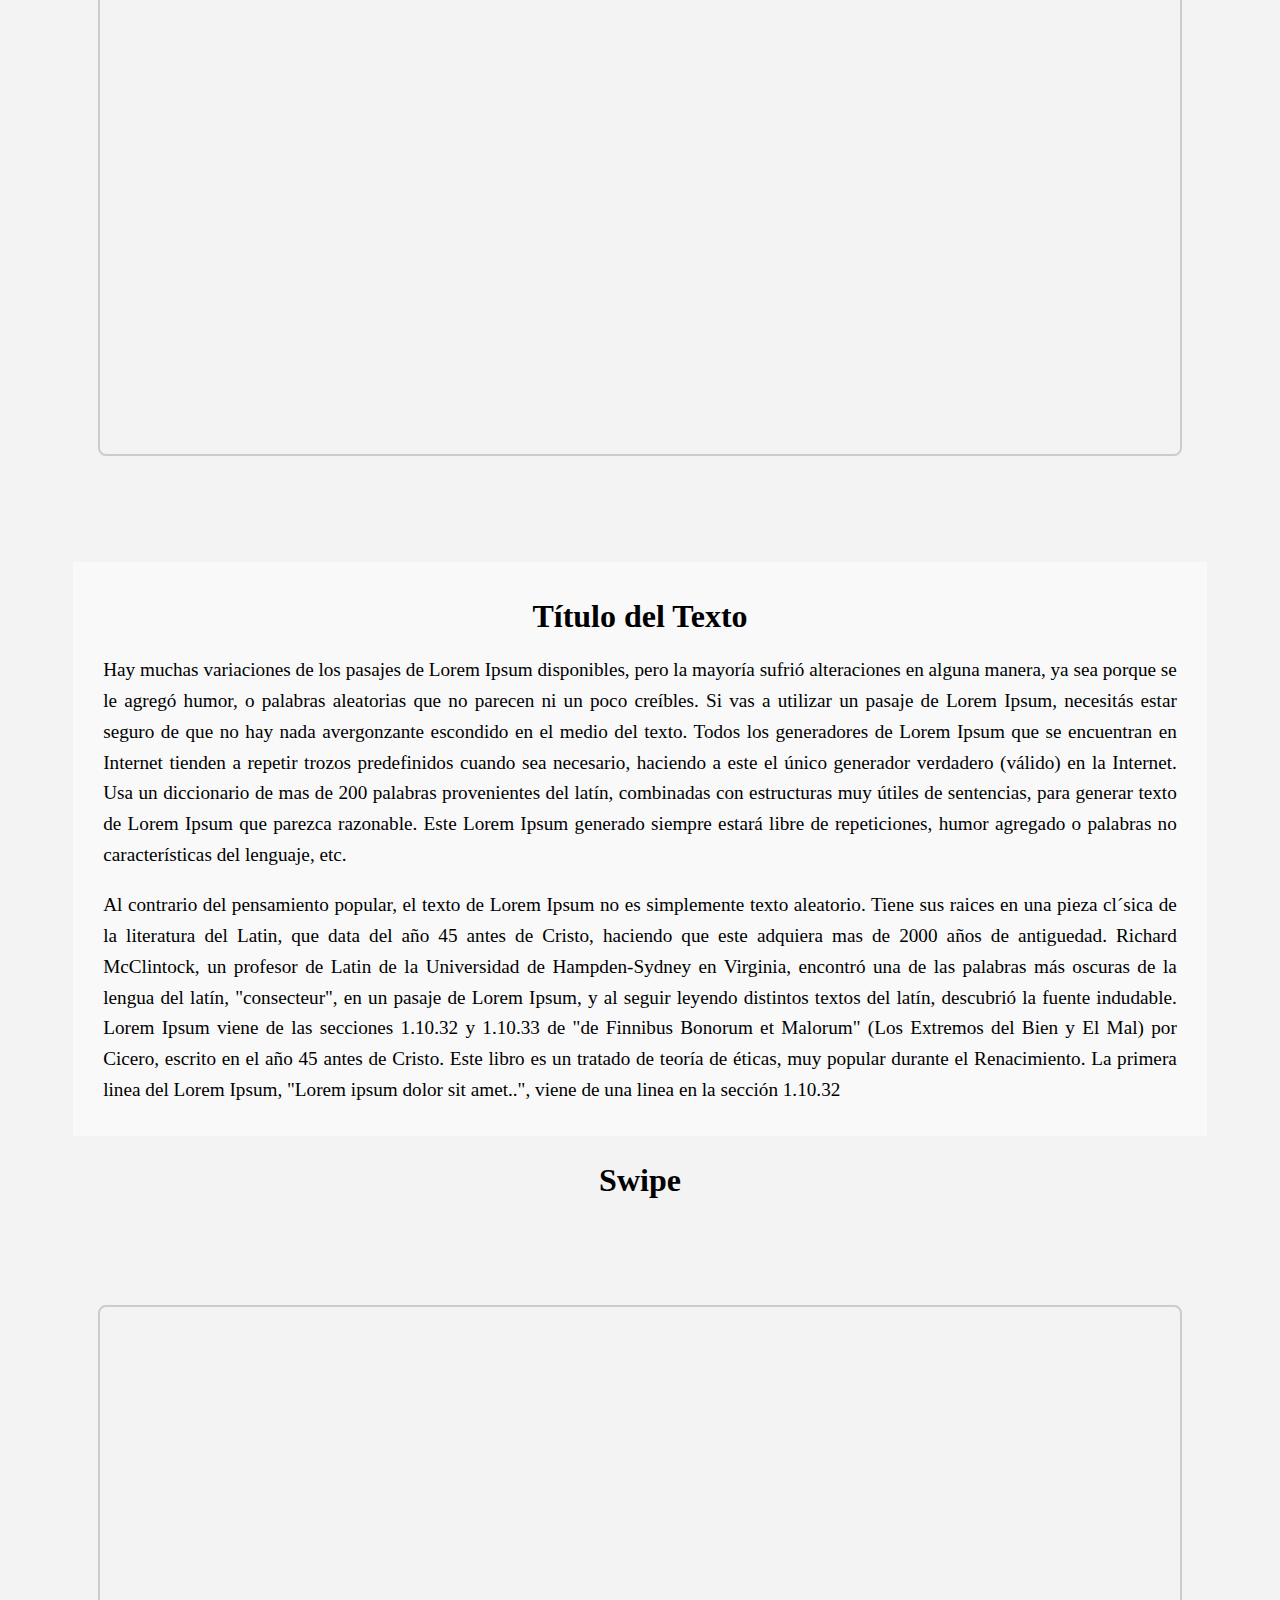
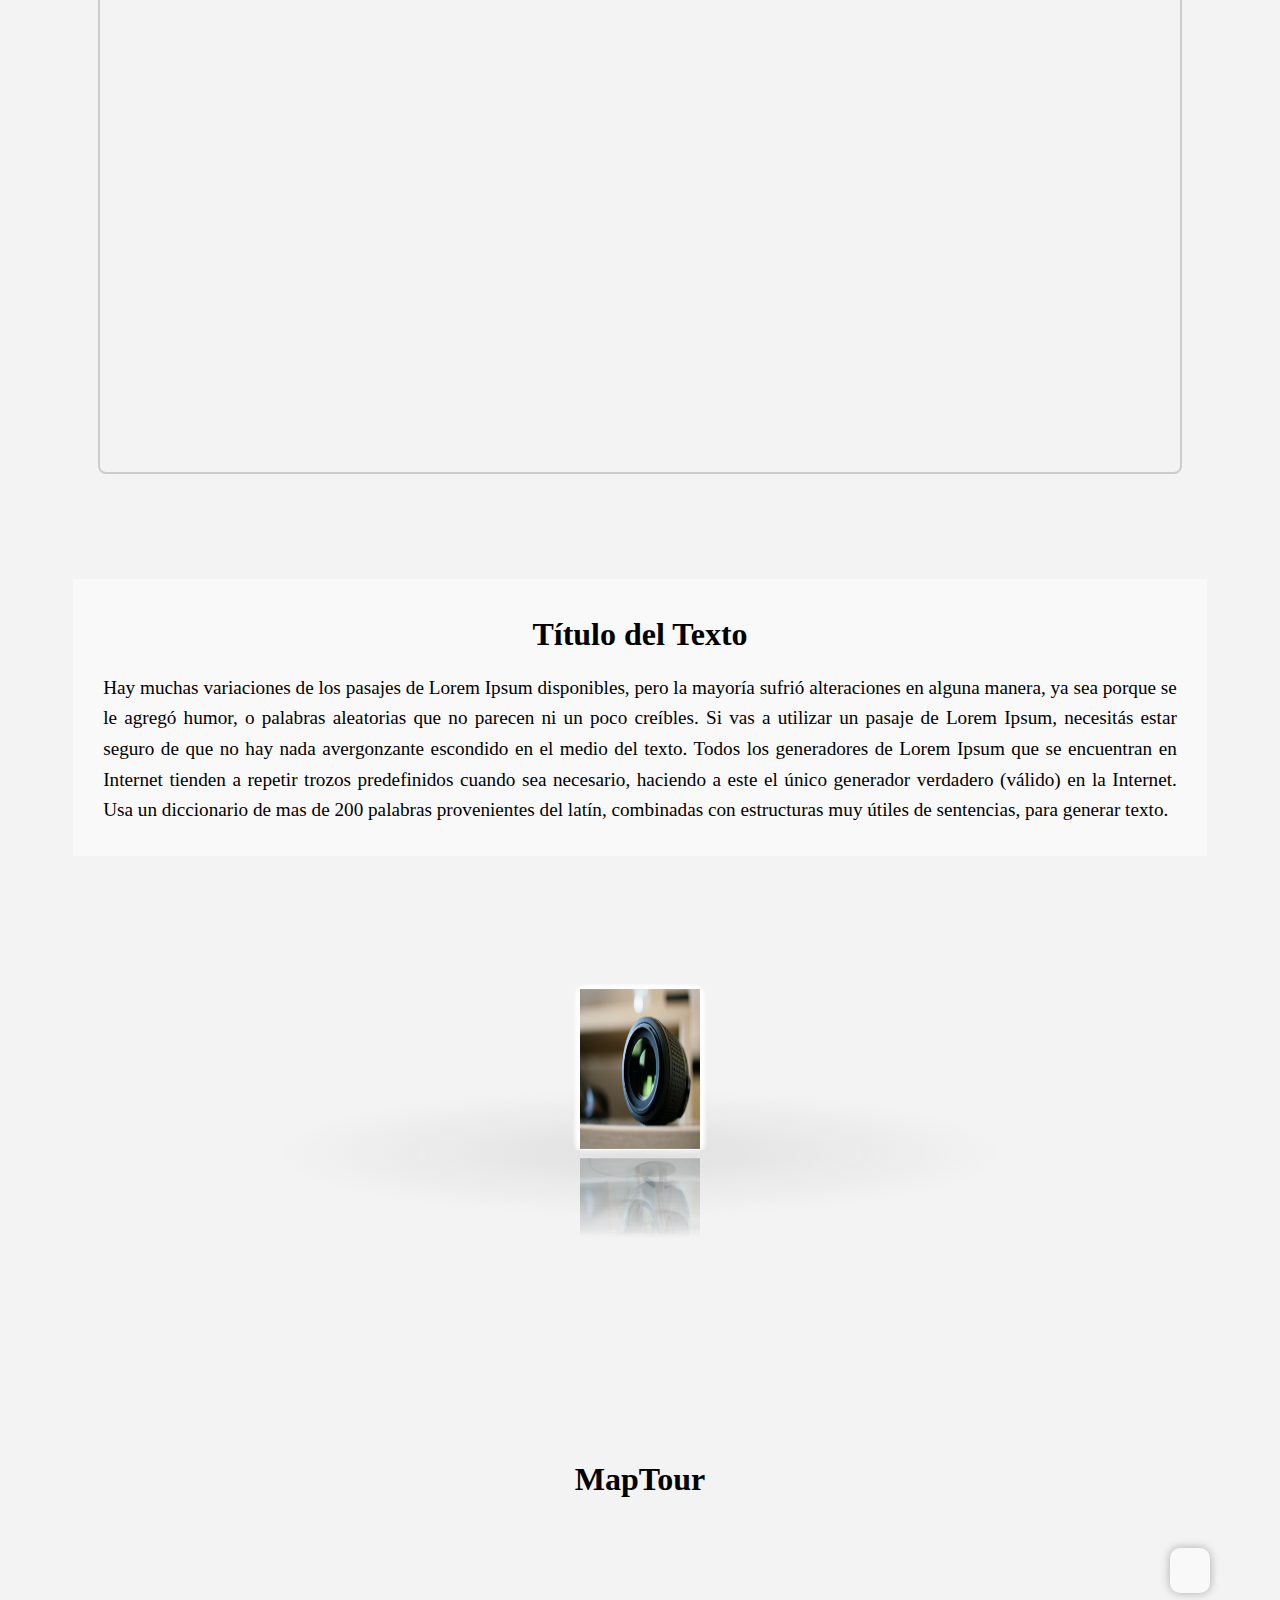
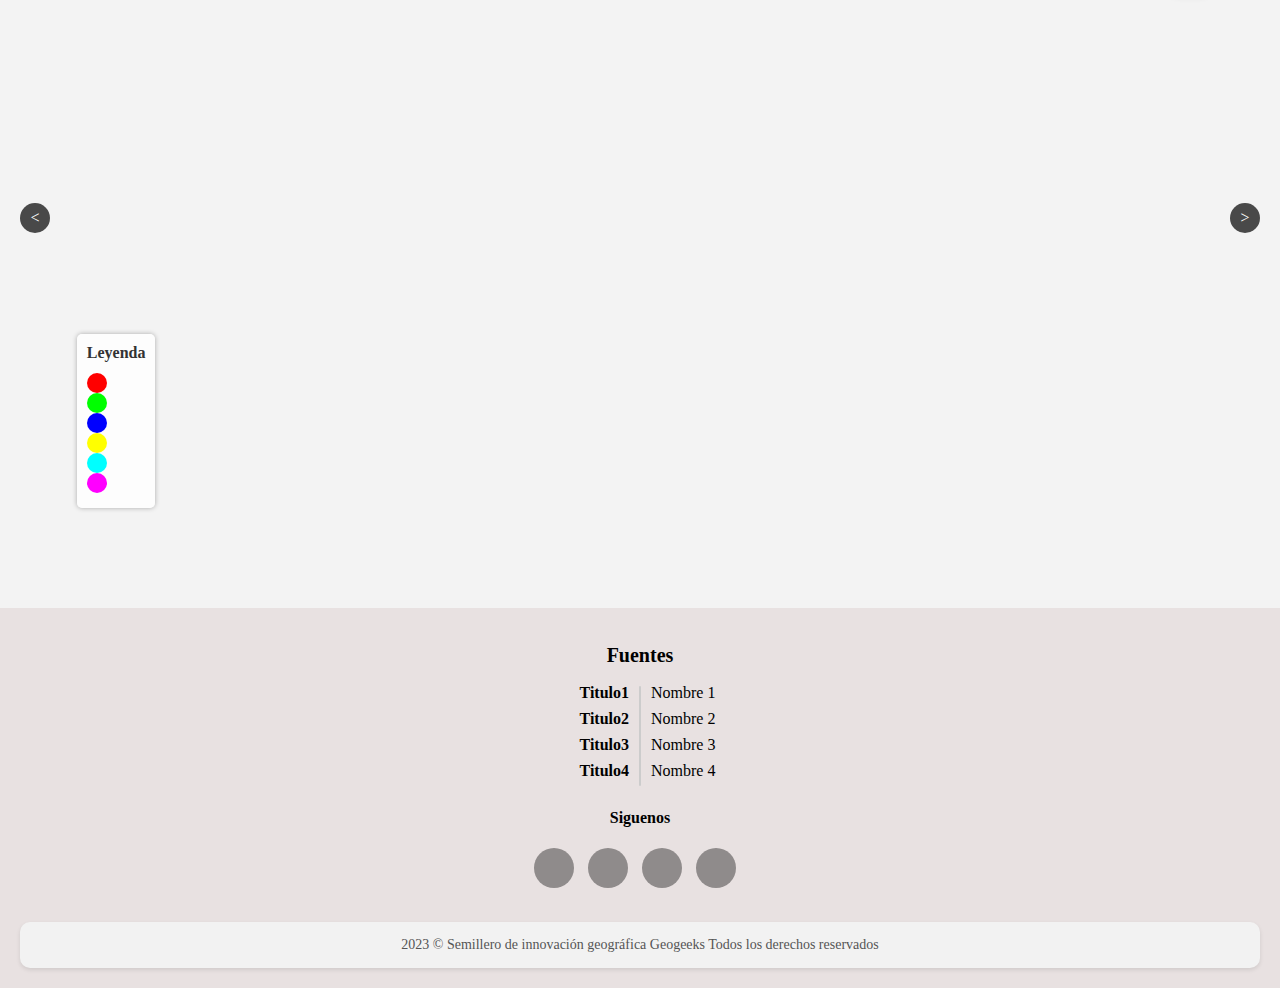
==== commit f83efb1f: "pequeños cambios" ====
--- a/Plantilla/index.html
+++ b/Plantilla/index.html
@@ -32,7 +32,7 @@
   <header>
     <!-- Contenido del encabezado -->
     <div class="logo">
-      <img src="https://cdn.arcgis.com/sharing/rest/content/items/02eefc71b65a4db4bd7f1ab03930d225/resources/mj8xfYRR5IT77Nom4kcJp.png?w=400" alt="Logo">
+      <img src="https://geoapps.esri.co/Recursos/SM_Humedales/Ggb.png" alt="Logo">
     </div>
     <h1>Plantilla Storymap</h1>
     <div class="storymaps">
@@ -196,49 +196,49 @@
          <div id="ground"></div>
        </div>
      </section></div>
-  <div><h2 class="title">MapTour</h2></div>
-  <!-- Seccion de MapTour-->
-    <section class="mapTour">
-      <!-- Contenedor principal de MapTour (mapa) -->
-      <div id="viewDiv"></div>
-      <!-- Botones de siguiente y anterior -->
-  <div class="slideControls" id="prevBtn">&lt;</div>
-  <div class="slideControls" id="nextBtn">&gt;</div>
-  <!-- Leyenda integrada -->
-  <div class="legend">
-    <!-- Titulo de leyenda -->
-    <h3>Leyenda</h3>
-    <!-- Items de leyenda (agregar manualmente de necesitarse mas) -->
-    <div class="legend-item">
-      <!-- Modificar coloraciones con "background-color: #FF0000;" -->
-      <span style="background-color: #FF0000;"></span> <label id="l1"></label>
-    </div>
-    <div class="legend-item">
-      <span style="background-color: #00FF00;"></span> <label id="l2"></label>
-    </div>
-    <div class="legend-item">
-      <span style="background-color: #0000FF;"></span> <label id="l3"></label>
-    </div>
-    <div class="legend-item">
-      <span style="background-color: #FFFF00;"></span> <label id="l4"></label>
-    </div>
-    <div class="legend-item">
-      <span style="background-color: #00FFFF;"></span> <label id="l5"></label>
-    </div>
-    <div class="legend-item">
-      <span style="background-color: #FF00FF;"></span> <label id="l6"></label>
-    </div>
-  </div>
-  <!-- Seccion de detalles (tarjeta de informacion) -->
-  <div id="locationDetails">
-    <!-- Contenedor de imagen -->
-    <div id="locationImage"></div>
-    <!-- Contenedor de titulo -->
-    <div id="locationTitle"></div>
-    <!-- Contenedor de contenidos -->
-    <div id="locationReview"></div>
-  </div>
-    </section>
+     <div><h2 class="title">MapTour</h2></div>
+     <!-- Seccion de MapTour-->
+       <section class="mapTour">
+         <!-- Contenedor principal de MapTour (mapa) -->
+         <div id="viewDiv"></div>
+         <!-- Botones de siguiente y anterior -->
+     <div class="slideControls" id="prevBtn">&lt;</div>
+     <div class="slideControls" id="nextBtn">&gt;</div>
+     <!-- Leyenda integrada -->
+     <div class="legend">
+       <!-- Titulo de leyenda -->
+       <h3>Leyenda</h3>
+       <!-- Items de leyenda (agregar manualmente de necesitarse mas) -->
+       <div class="legend-item">
+         <!-- Modificar coloraciones con "background-color: #FF0000;" -->
+         <span style="background-color: #FF0000;"></span> <label id="l1"></label>
+       </div>
+       <div class="legend-item">
+         <span style="background-color: #00FF00;"></span> <label id="l2"></label>
+       </div>
+       <div class="legend-item">
+         <span style="background-color: #0000FF;"></span> <label id="l3"></label>
+       </div>
+       <div class="legend-item">
+         <span style="background-color: #FFFF00;"></span> <label id="l4"></label>
+       </div>
+       <div class="legend-item">
+         <span style="background-color: #00FFFF;"></span> <label id="l5"></label>
+       </div>
+       <div class="legend-item">
+         <span style="background-color: #FF00FF;"></span> <label id="l6"></label>
+       </div>
+     </div>
+     <!-- Seccion de detalles (tarjeta de informacion) -->
+     <div id="locationDetails">
+       <!-- Contenedor de imagen -->
+       <div id="locationImage"></div>
+       <!-- Contenedor de titulo -->
+       <div id="locationTitle"></div>
+       <!-- Contenedor de contenidos -->
+       <div id="locationReview"></div>
+     </div>
+       </section> 
   </main>
 
   <footer>
--- a/Plantilla/css.css
+++ b/Plantilla/css.css
@@ -120,7 +120,7 @@
   }
   
   .logo img {
-    max-width: 70px; /* Tamaño máximo del logo */
+    max-width: 180px; /* Tamaño máximo del logo */
   }
   
   h1 {
@@ -650,6 +650,8 @@
     border-radius: 5px;
     box-shadow: 0 0 5px rgba(0, 0, 0, 0.3);
     max-width: 200px;
+    max-height: 280px;
+    overflow-y: auto; 
   }
   
   .legend h3 {
@@ -662,13 +664,19 @@
     display: flex;
     align-items: center;
     margin-bottom: 10px;
+    width: auto;
+    height: auto;
+  }
+  .legend-item label {
+    margin-left: 30px;
   }
   
   .legend-item span {
-    display: inline-block;
+    display:inline;
+    position: absolute;
     width: 20px;
     height: 20px;
-    margin-right: 5px;
+    margin-right: 1em;
     border-radius: 50%;
   }
   
@@ -683,6 +691,8 @@
     border-radius: 10px;
     box-shadow: 0 0 10px rgba(0, 0, 0, 0.3);
     max-width: 300px;
+    max-height: 450px; /* Establece la altura máxima deseada */
+    overflow-y: auto; /* Agrega un desplazamiento vertical cuando se excede la altura máxima */
     line-height: 1.5;
     color: #333;
   }
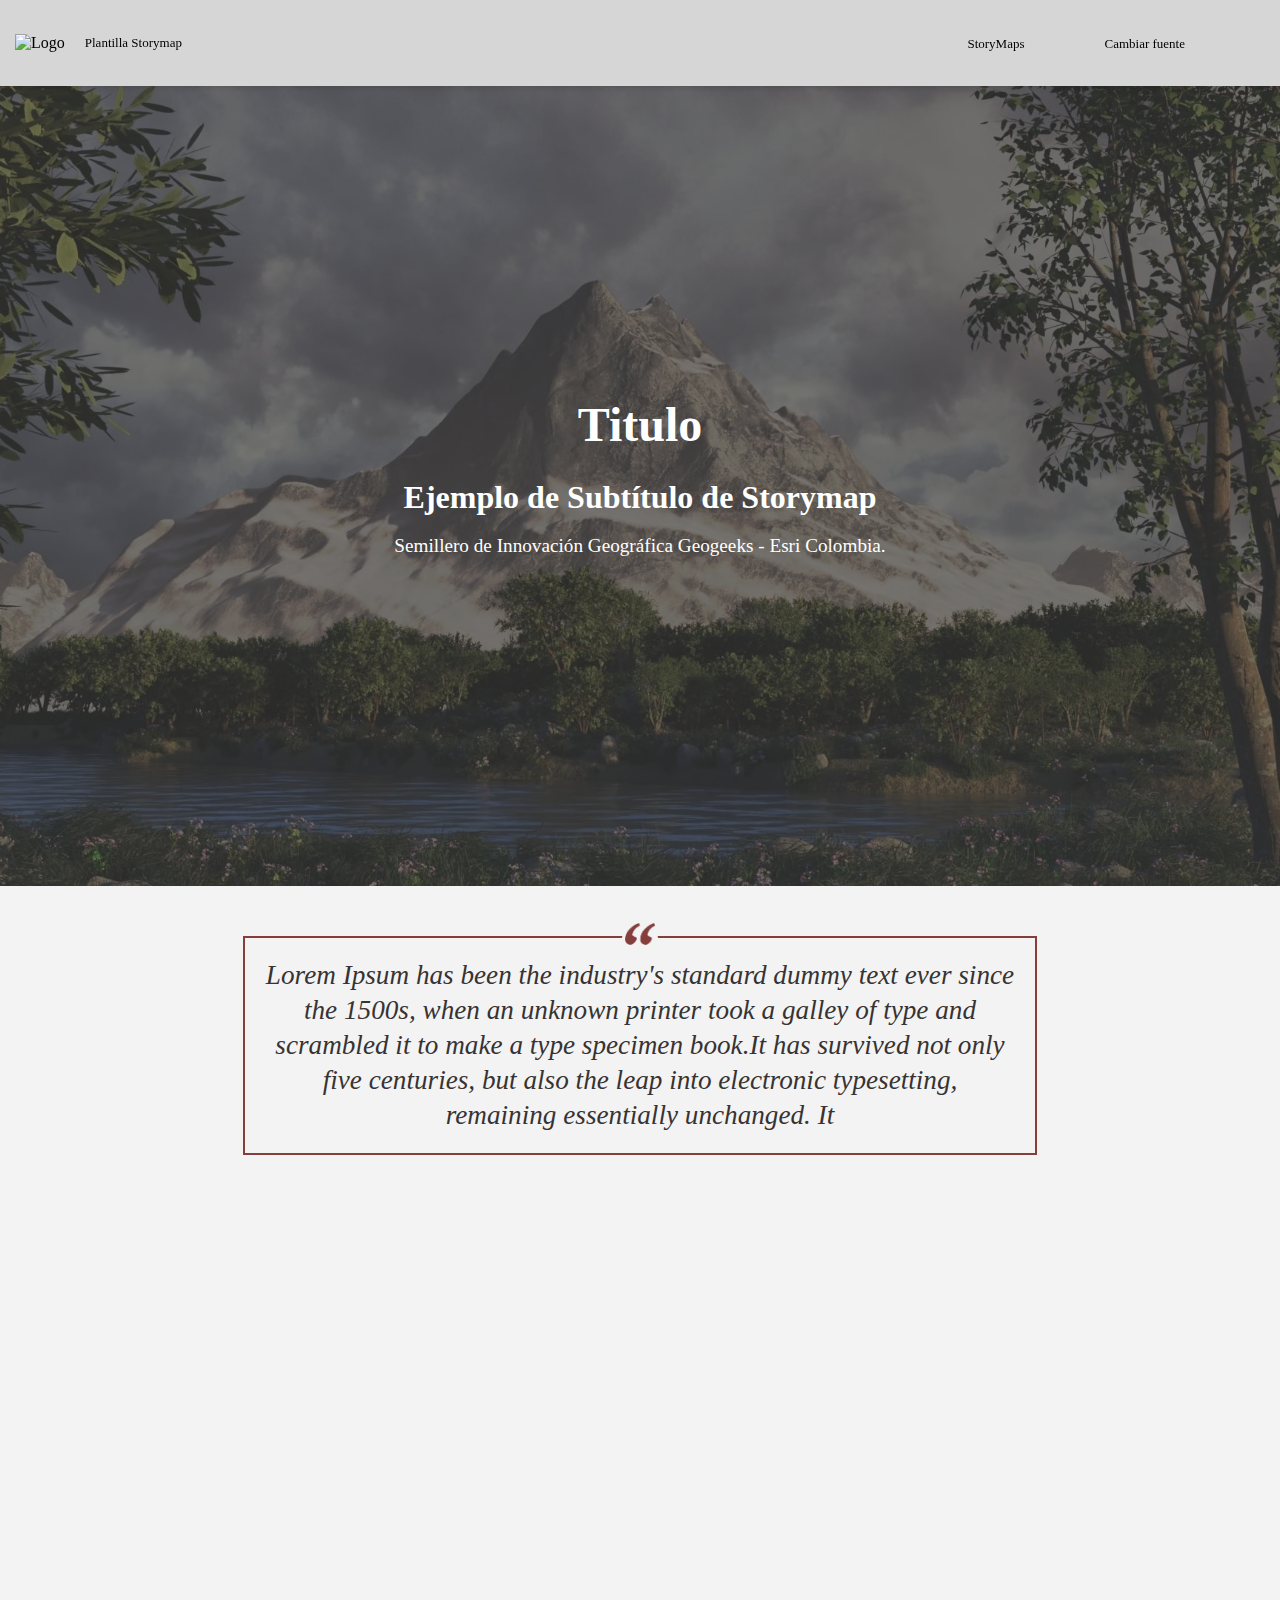
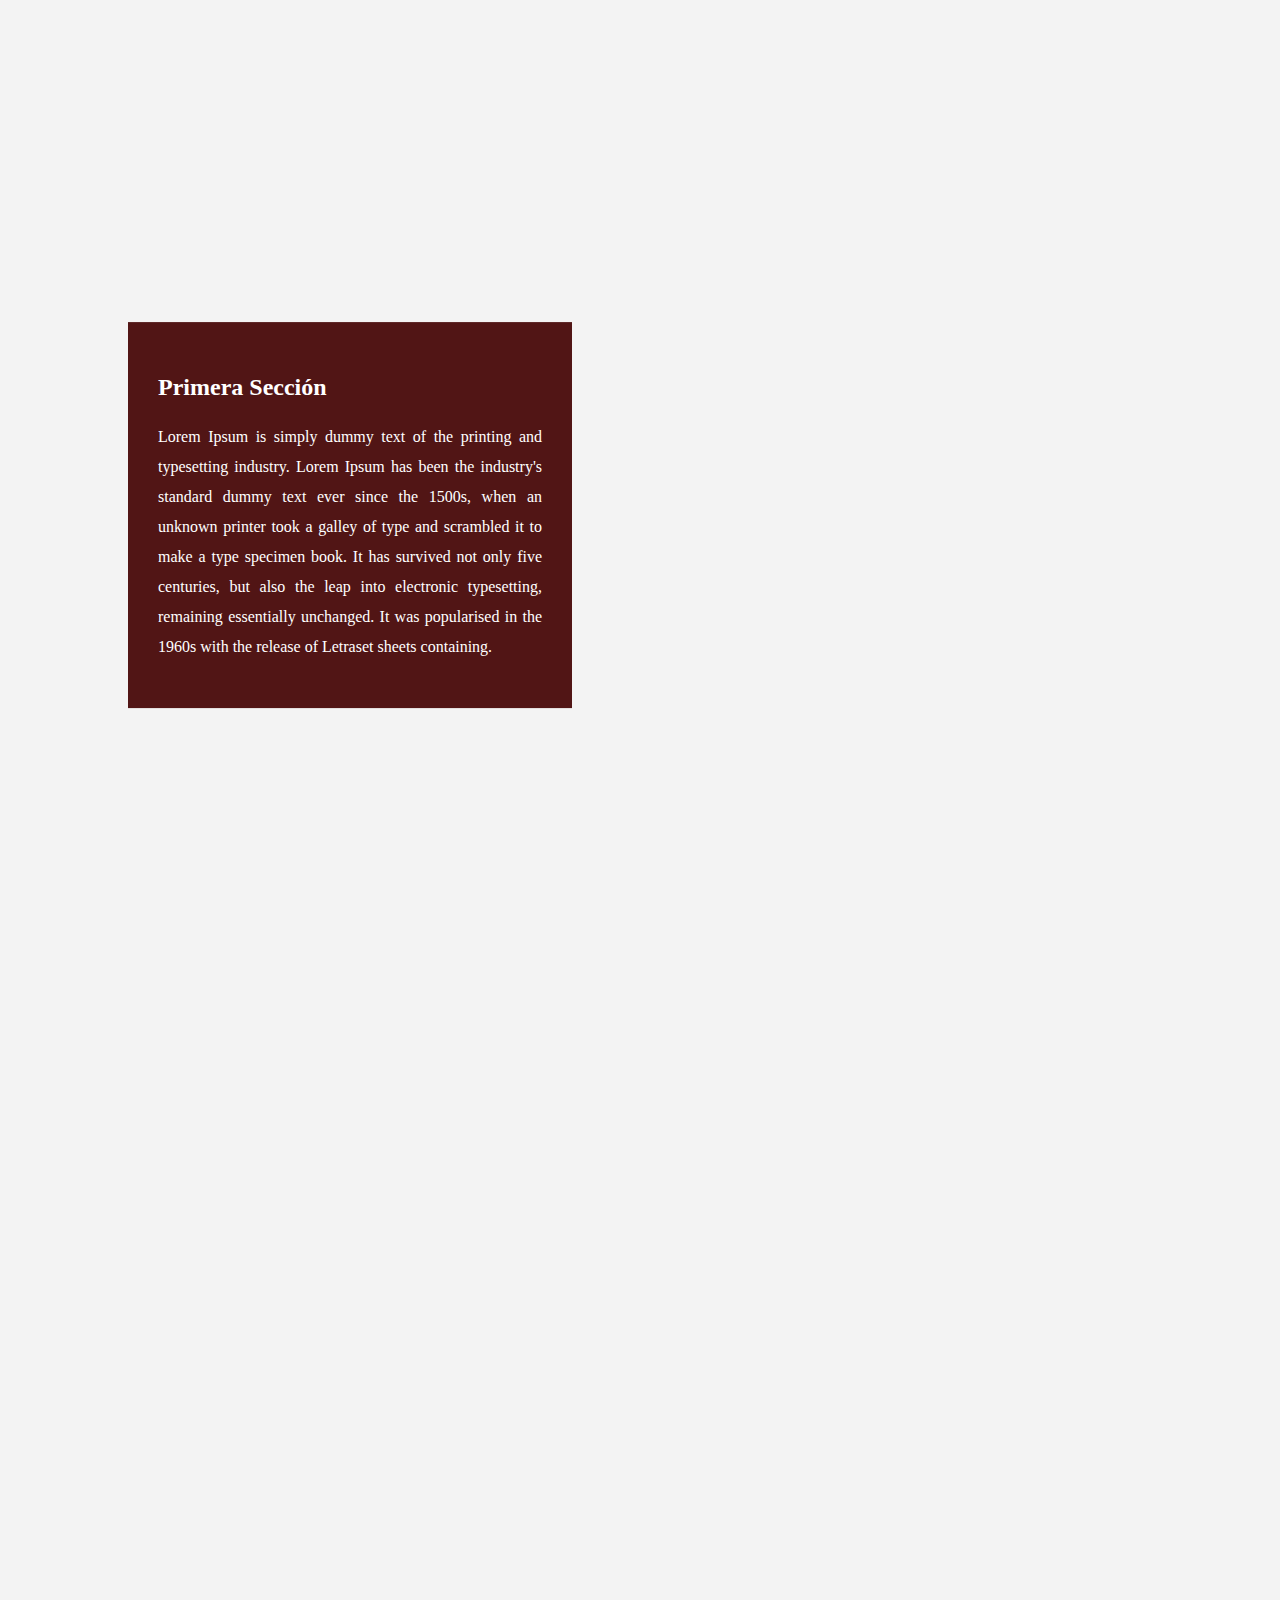
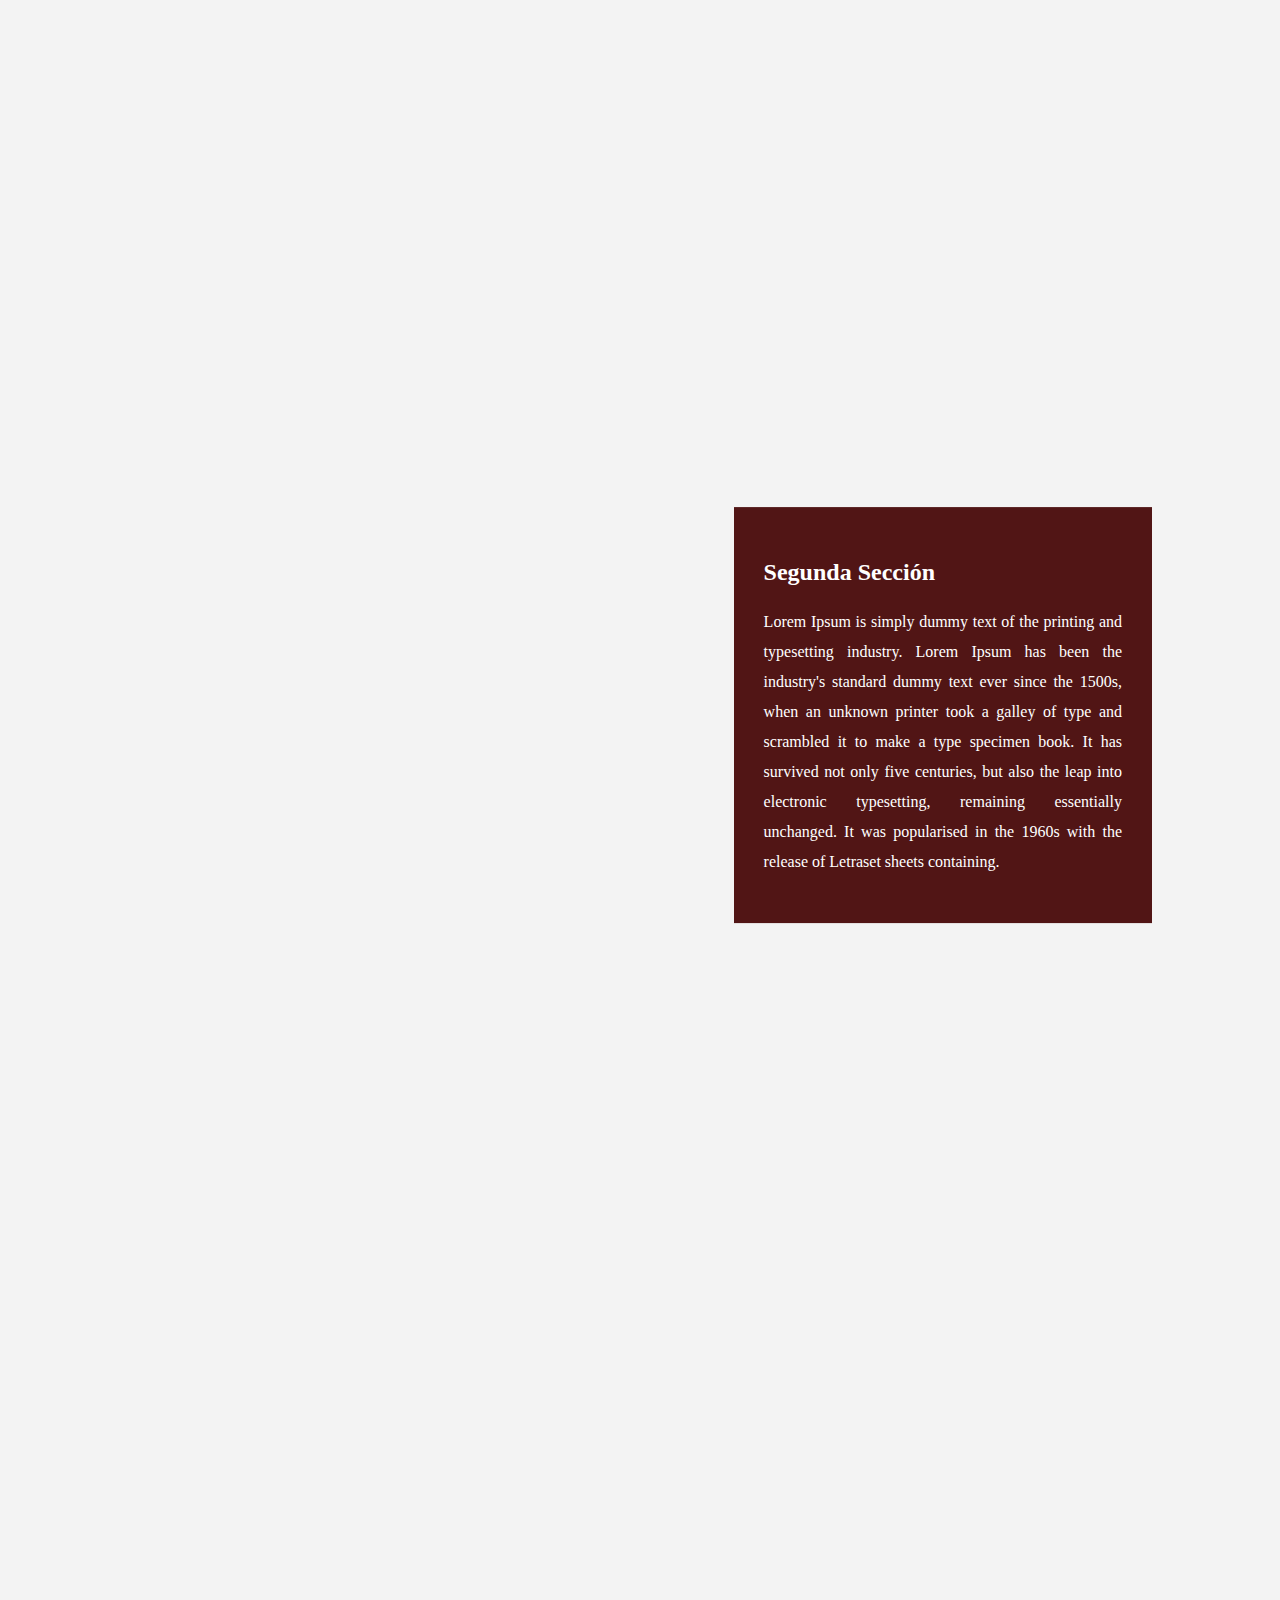
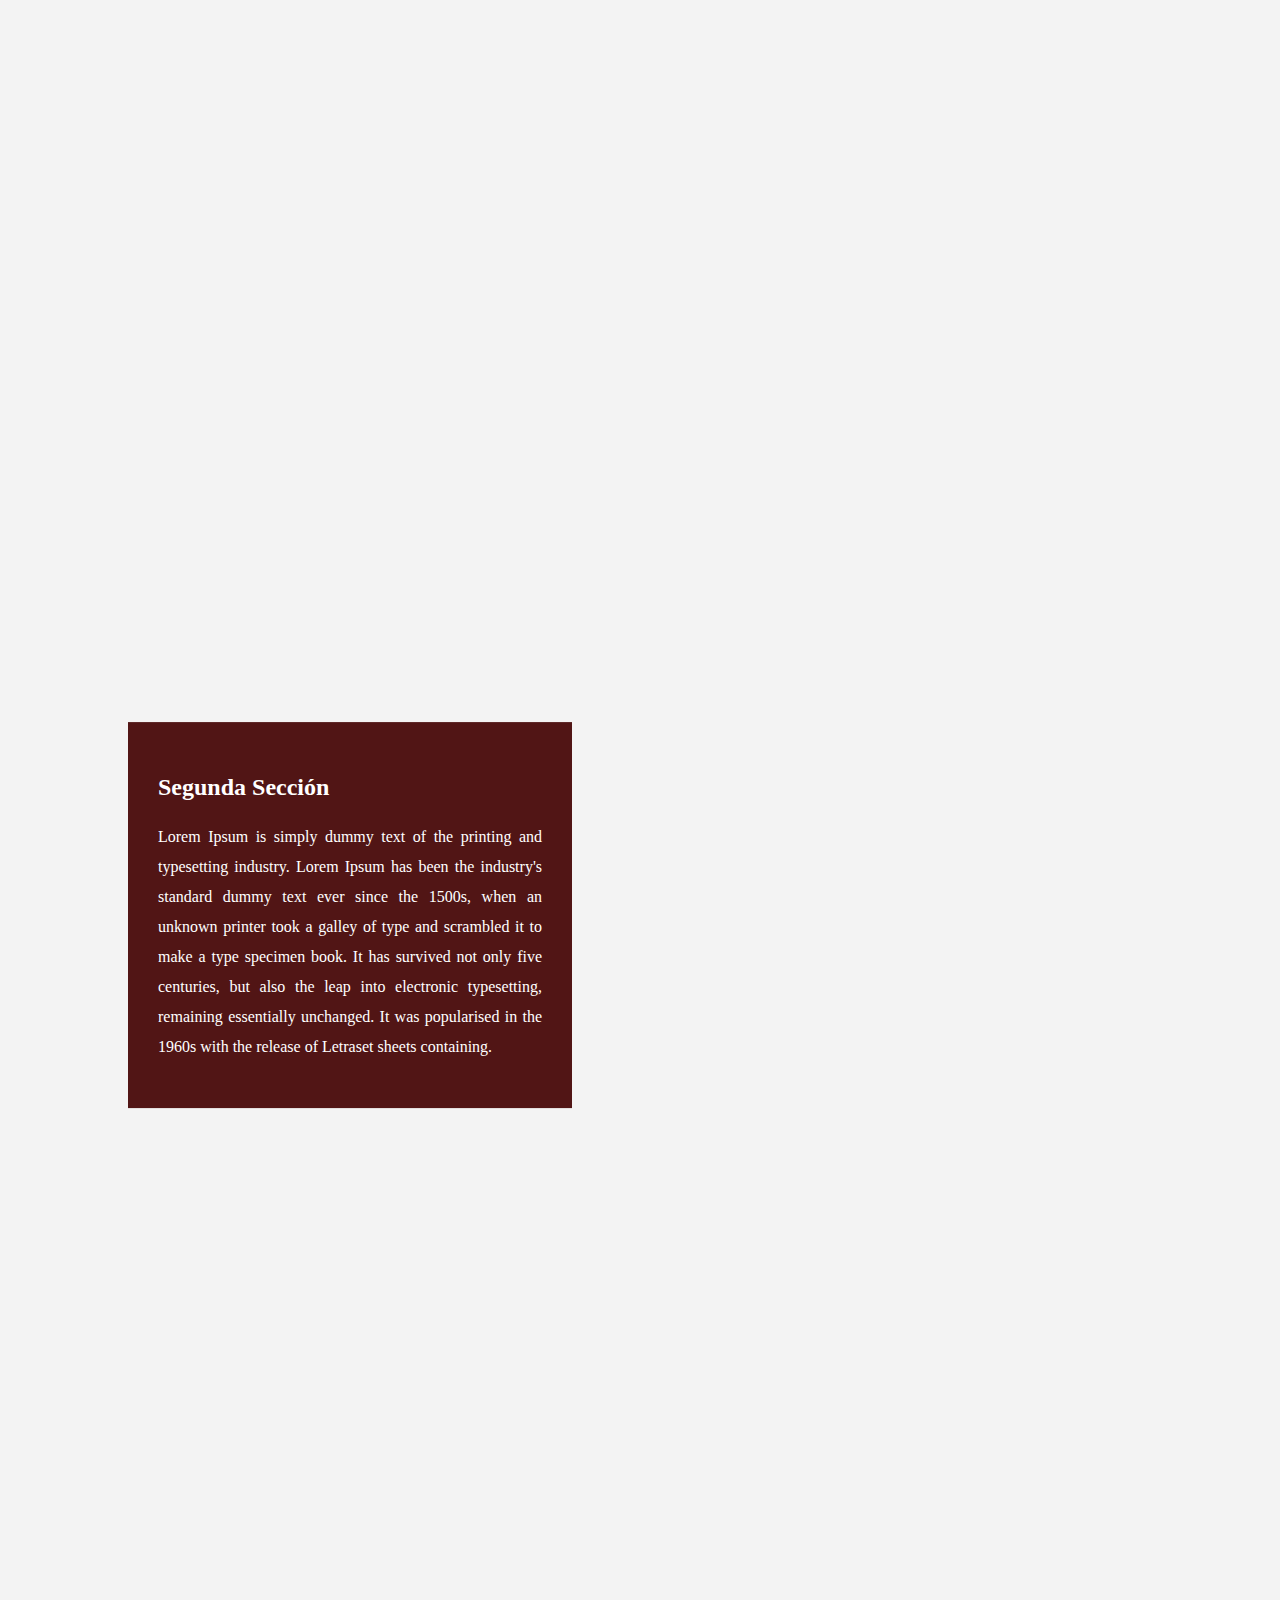
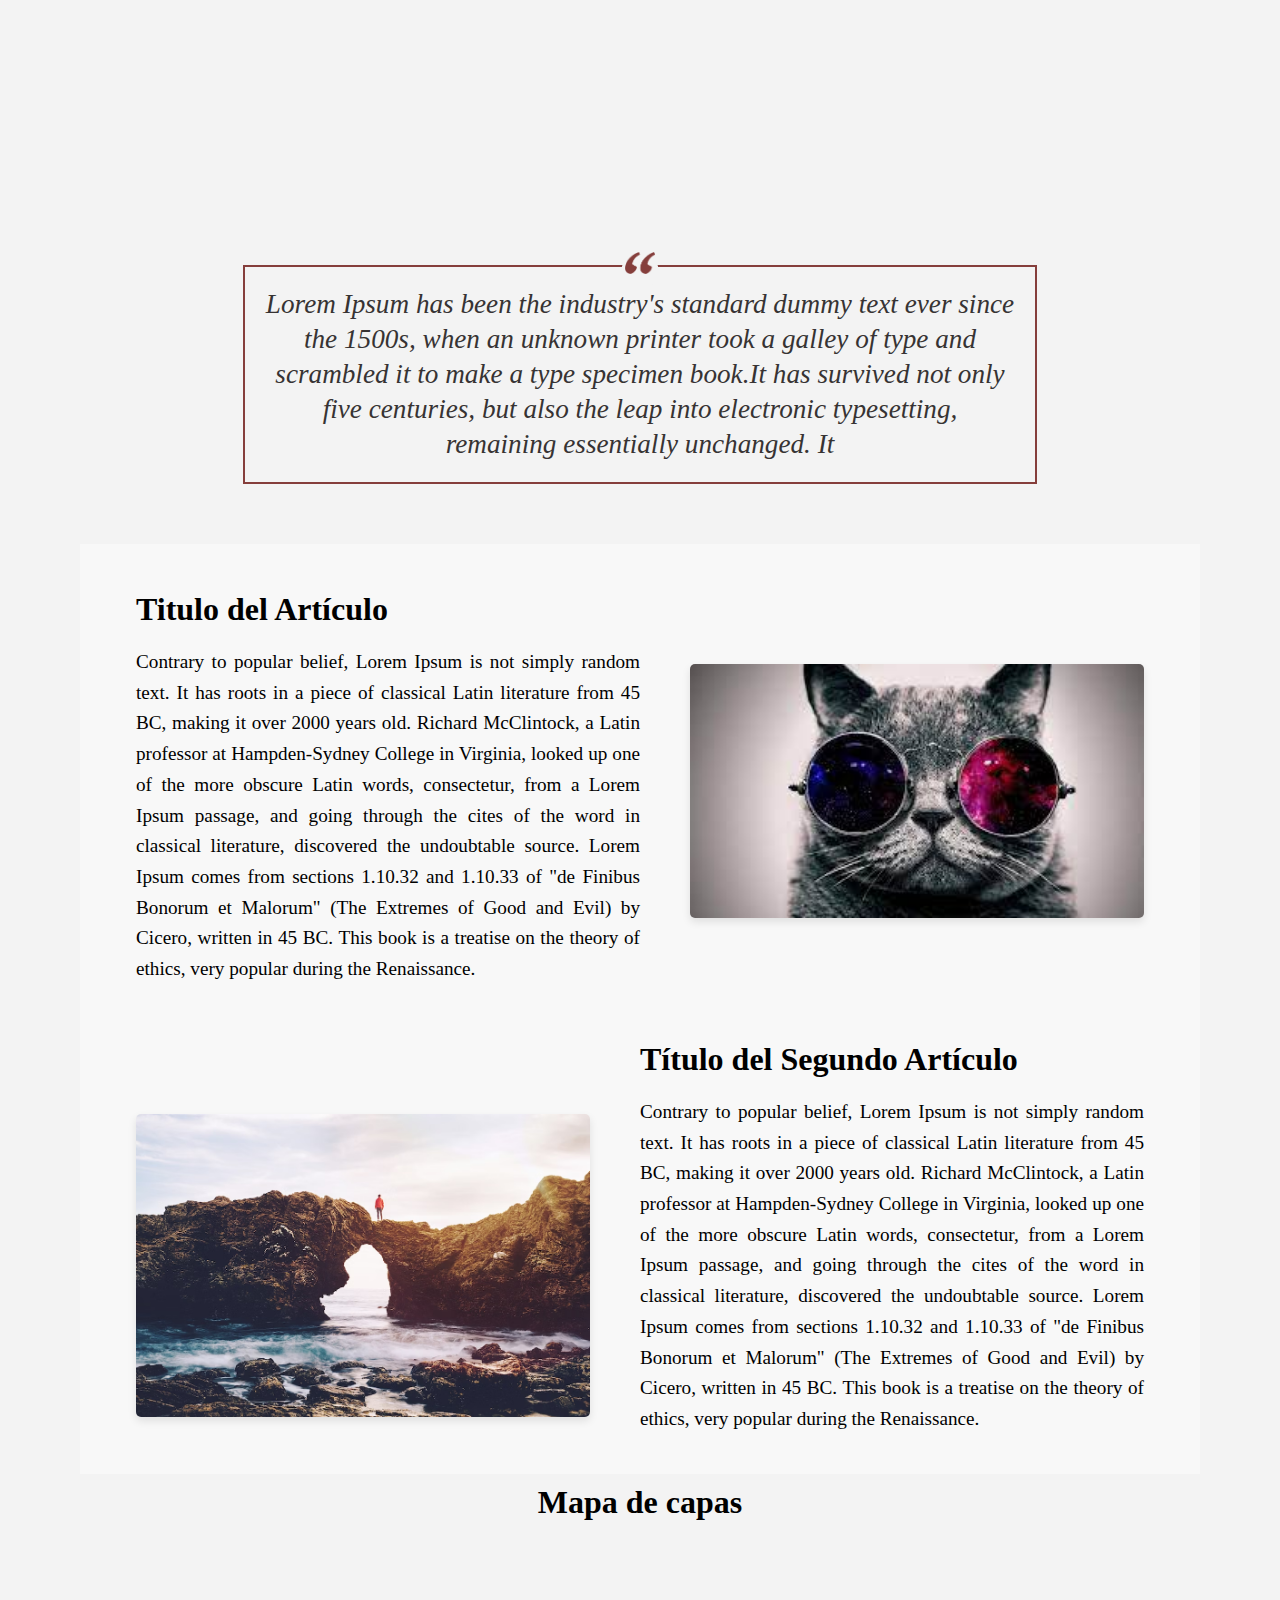
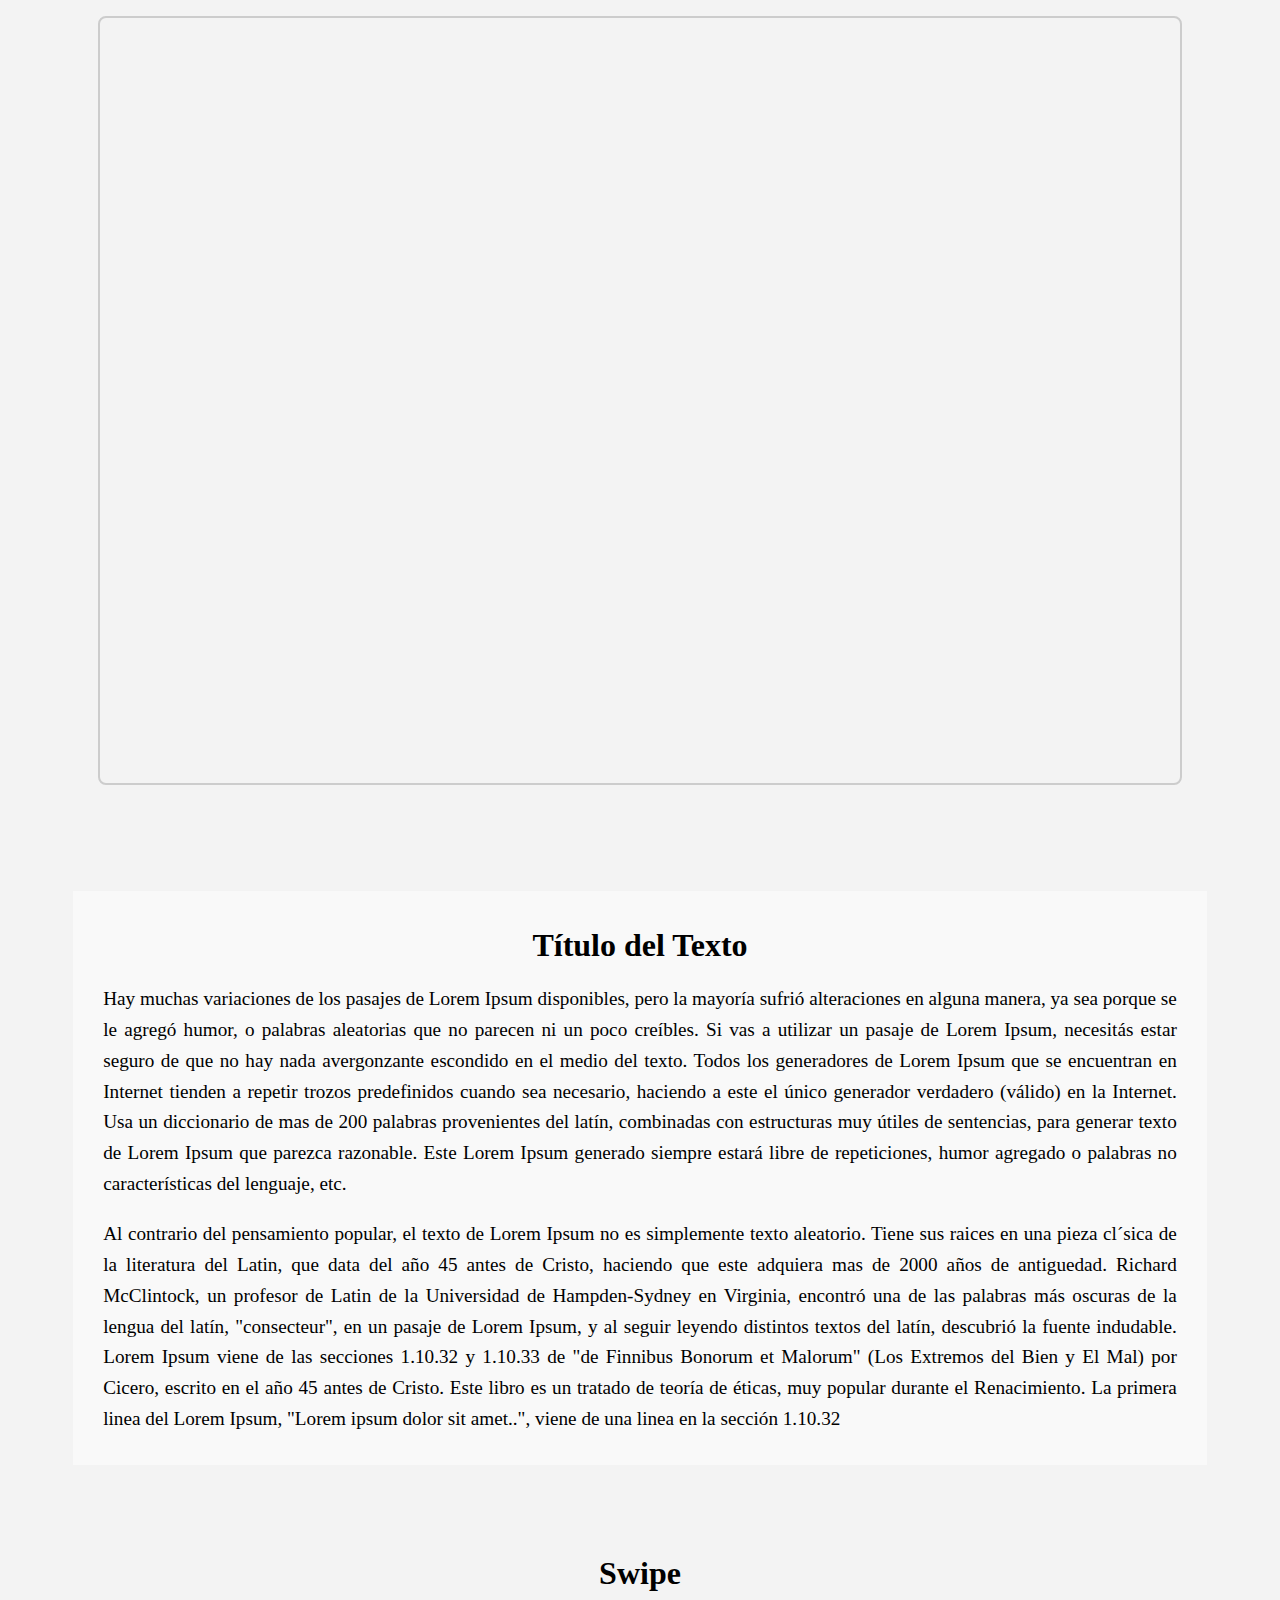
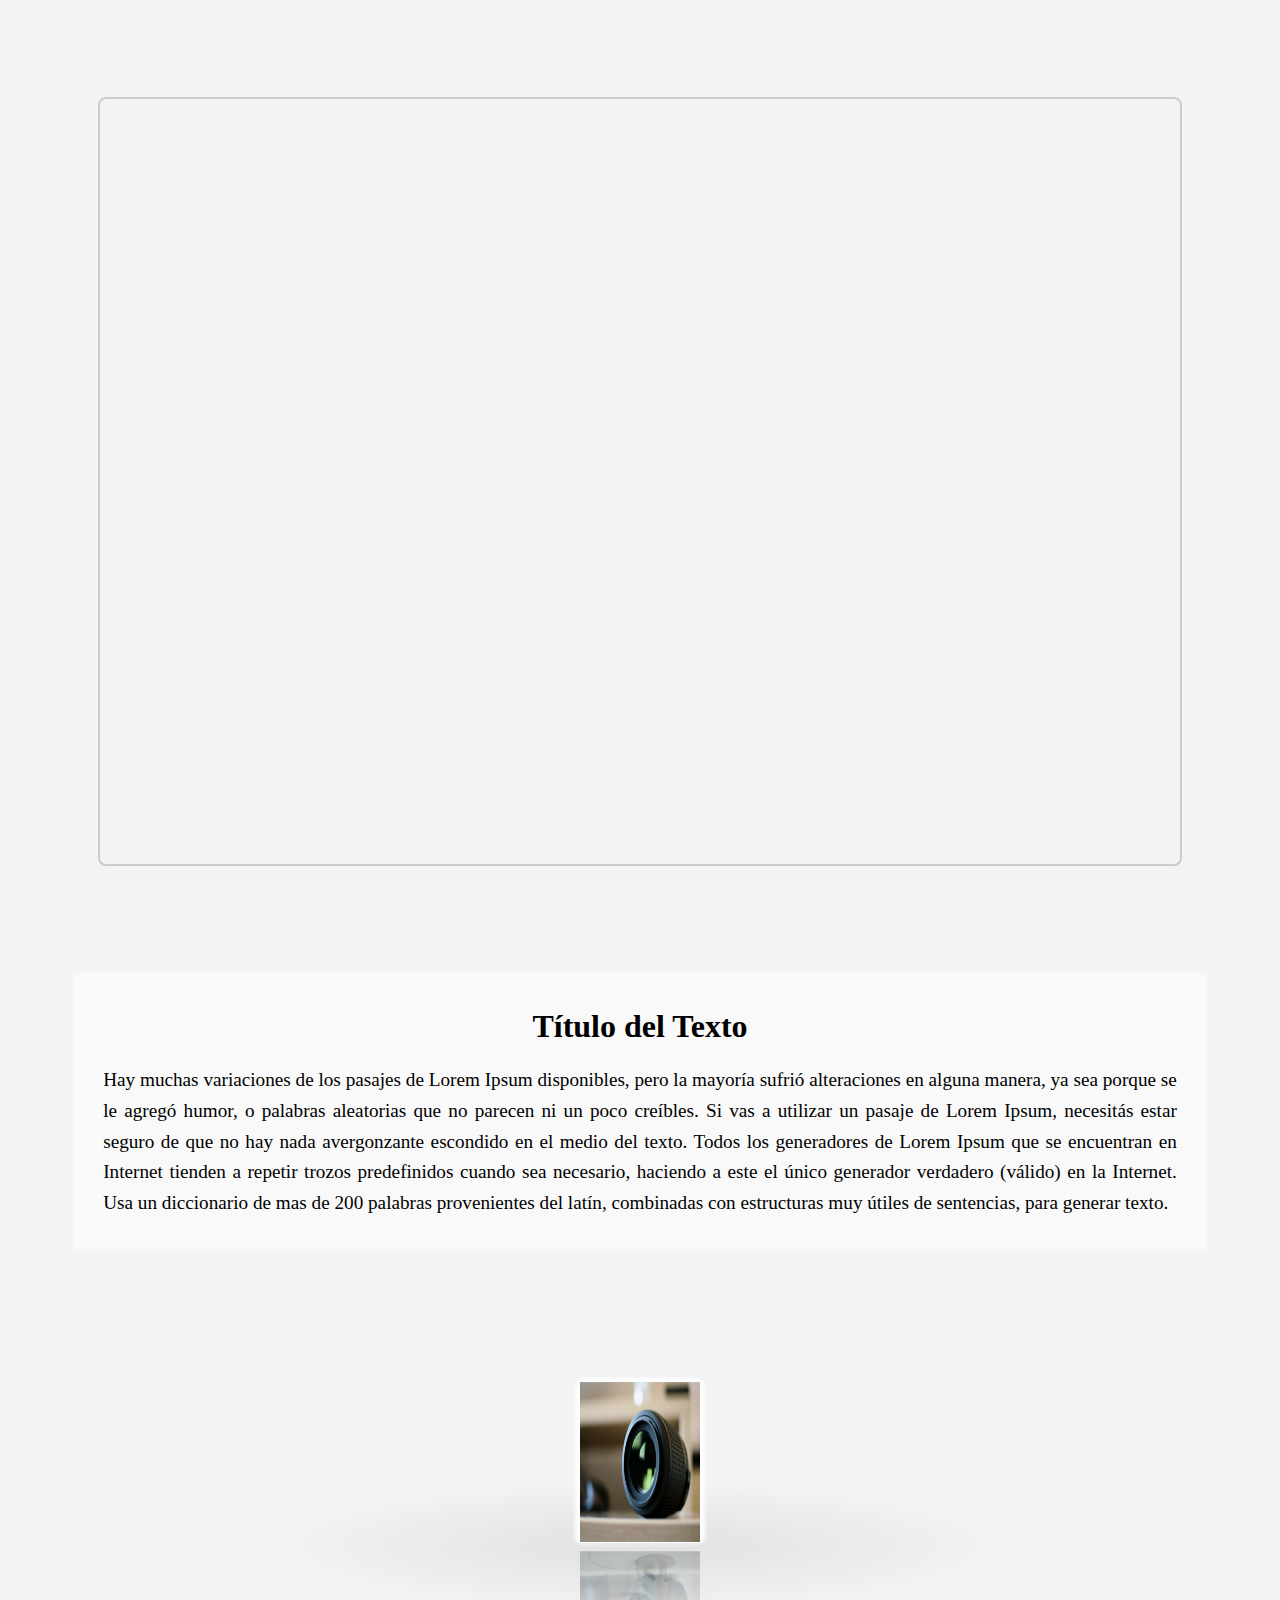
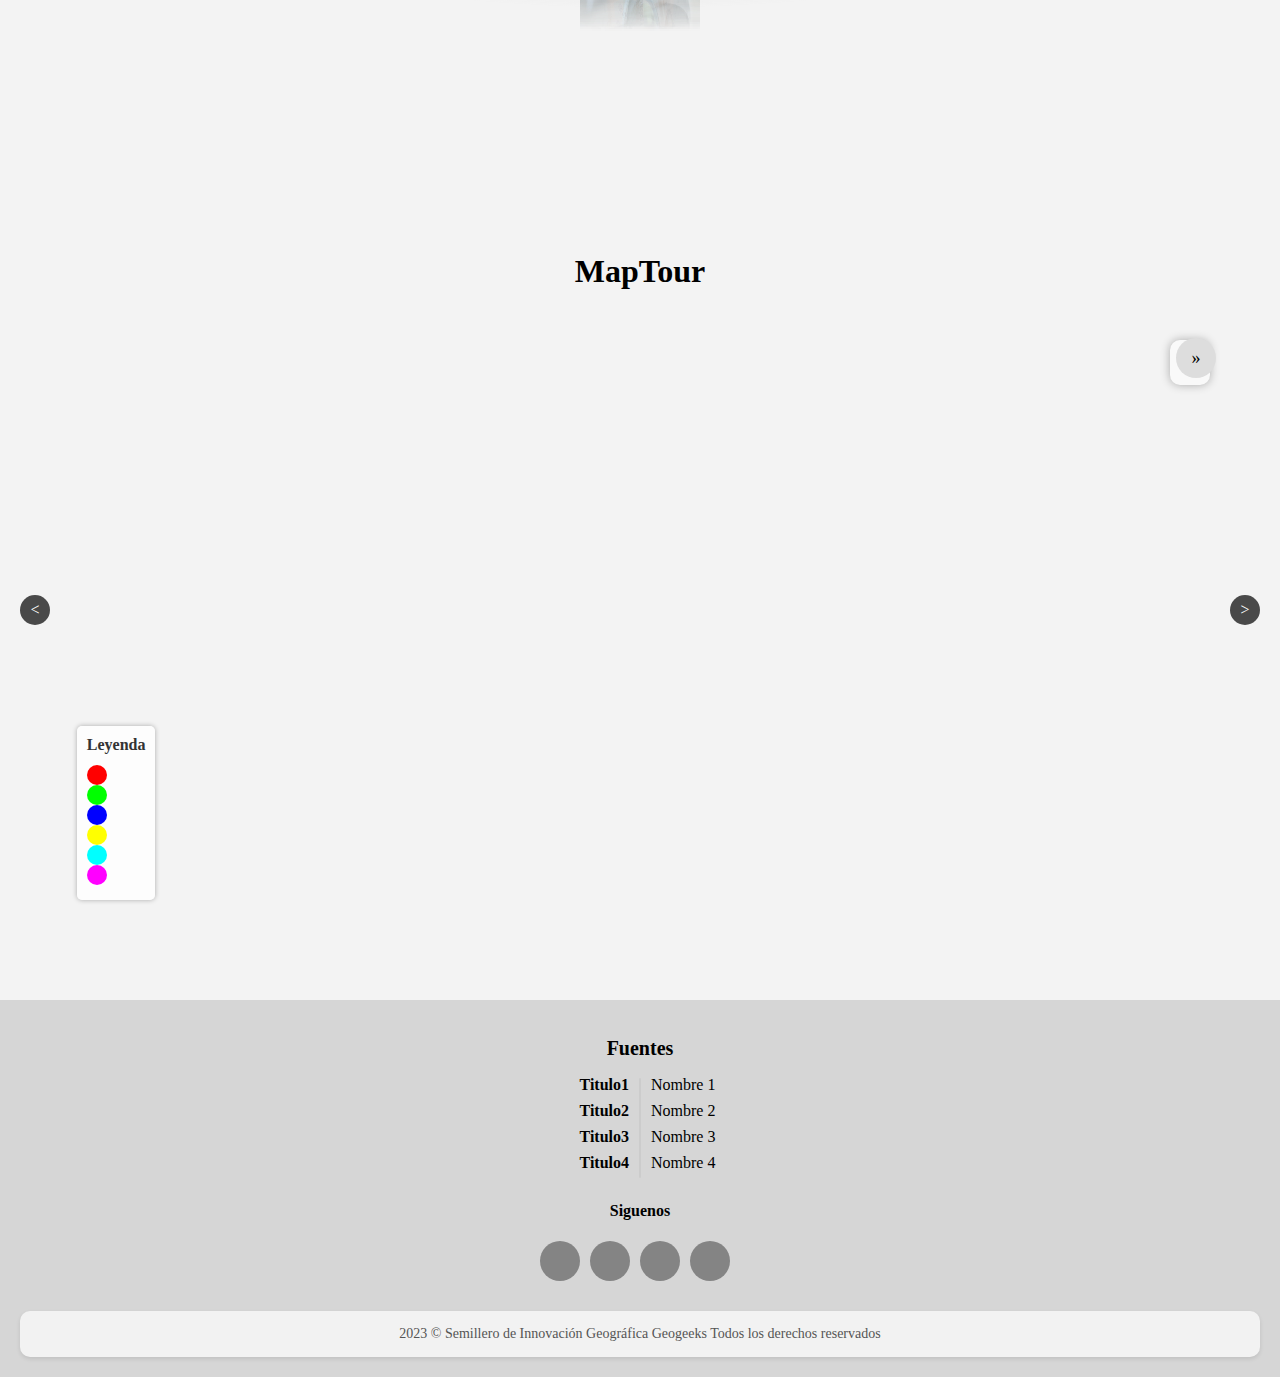
==== commit 886f65a4: "Cambios responsive" ====
--- a/Plantilla/index.html
+++ b/Plantilla/index.html
@@ -23,8 +23,13 @@
     <div class="popup-content">
       <span onclick="cerrarPopup()" class="close">&times;</span>
       <form id="fontForm">
-        <label for="googleFontsLink">Ingrese el enlace de Google Fonts:</label>
-        <input type="text" id="googleFontsLink" name="googleFontsLink">
+        <label for="googleFontsSelect">Seleccione un enlace de Google Fonts:</label>
+        <select id="googleFontsSelect" name="googleFontsSelect">
+          <option value="https://fonts.googleapis.com/css2?family=Whisper&display=swap">Whisper</option>
+          <option value="https://fonts.googleapis.com/css2?family=PT+Serif&family=Roboto:wght@300&family=Rubik+Bubbles&display=swap">PT Serif, Roboto, Rubik Bubbles</option>
+          <option value="https://fonts.googleapis.com/css2?family=Noto+Sans+KR:wght@100&display=swap">Noto Sans KR</option>
+          <option value="https://fonts.googleapis.com/css2?family=Kalnia:wght@300&display=swap">Kalnia</option>
+        </select>
         <input type="submit" value="Aplicar">
       </form>
     </div>
@@ -46,9 +51,9 @@
   <div class="imagen-principal">
     <div class="fondo-opaco"></div>
     <div class="texto-encima-imagen">
-      <h1>Ejemplo de título de Storymap</h1>
+      <h1>Titulo</h1>
       <h2>Ejemplo de Subtítulo de Storymap</h2>
-      <p>Semillero de innovación geográfica Geogeeks - Esri Colombia.</p>
+      <p>Semillero de Innovación Geográfica Geogeeks - Esri Colombia.</p>
     </div>
     <!-- Imagen principal-->
     <img src="./img/principal.png" alt="Imagen principal">
@@ -66,7 +71,7 @@
       <section class="completo">
         <!-- Modificar la imagen (modificar de la siguiente linea le 'url') -->
         <div class="static-bg" id="section1" style="background-image: url('./img/Fondo1.jpg');">
-            <div class="texto-encima-imagen">
+            <div class="texto-encima-imagen1">
                 <div class="contenido1">
                   <!-- Modificar el titulo del contenedor 1 -->
                     <h2>Primera Sección</h2>
@@ -77,7 +82,7 @@
           </div>
           <!-- Modificar la imagen (modificar de la siguiente linea le 'url') -->
           <div class="static-bg" id="section2" style="background-image: url('./img/Fondo2.jpg');">
-            <div class="texto-encima-imagen" >
+            <div class="texto-encima-imagen1" >
                 <div class="contenido2">
                   <!-- Modificar el titulo del contenedor 2 -->
                     <h2>Segunda Sección</h2>
@@ -89,7 +94,7 @@
 
           <!-- Modificar la imagen (gif) (modificar de la siguiente linea le 'url') -->
           <div class="static-bg" id="section3" style="background-image: url('./img/fondo.gif');">
-            <div class="texto-encima-imagen" >
+            <div class="texto-encima-imagen1" >
                 <div class="contenido3">
                   <!-- Modificar el titulo del contenedor 3 -->
                     <h2>Segunda Sección</h2>
@@ -99,6 +104,12 @@
             </div>
           </div>
       </section>
+      <div class="contenedor-cita">
+        <div class="cita">
+          <img src="[data-uri]" alt="Icono de comillas">
+          <h2> Lorem Ipsum has been the industry's standard dummy text ever since the 1500s, when an unknown printer took a galley of type and scrambled it to make a type specimen book.It has survived not only five centuries, but also the leap into electronic typesetting, remaining essentially unchanged. It</h2>
+        </div>
+      </div>
       <!-- Apartado de articulo 1 con imagen -->
       <section class="article-section">
         <div class="article-content">
@@ -230,6 +241,7 @@
        </div>
      </div>
      <!-- Seccion de detalles (tarjeta de informacion) -->
+     <div class="cont-ocultar">
      <div id="locationDetails">
        <!-- Contenedor de imagen -->
        <div id="locationImage"></div>
@@ -237,7 +249,18 @@
        <div id="locationTitle"></div>
        <!-- Contenedor de contenidos -->
        <div id="locationReview"></div>
+       
      </div>
+     <div class="nextButton" onclick="toggleLocationDetails()">»</div>
+    </div>
+
+<!-- Script JavaScript para manejar la visibilidad de locationDetails -->
+<script>
+    function toggleLocationDetails() {
+        var locationDetails = document.getElementById("locationDetails");
+        locationDetails.classList.toggle("hidden");
+    }
+</script>
        </section> 
   </main>
 
@@ -285,17 +308,17 @@
 </div>
 <!-- Creditos de creacion -->
     <div class="creditos">
-        <p>2023 © Semillero de innovación geográfica Geogeeks Todos los derechos reservados</p>
+        <p>2023 © Semillero de Innovación Geográfica Geogeeks Todos los derechos reservados</p>
       </div>
 </div>
   </footer>
   <!-- Scripts asociados -->
   <script src="./funcionalidades.js"></script>
   <script src="https://js.arcgis.com/4.25/"></script>
-  <script src="./app.js"></script>
-  <script src="./app2.js"></script>
+  <script src="./mapaSencillo.js"></script>
+  <script src="./swipe.js"></script>
   <script src="./mapT.js"></script>
   <script src="./popUp.js"></script>
-  <script src="./ajax.js"></script>
+  <script src="./carrusel.js"></script>
 </body>
 </html>
--- a/Plantilla/css.css
+++ b/Plantilla/css.css
@@ -1,14 +1,13 @@
 /* Estilos generales */
 body {
     margin: 0;
-    
     background-color: #f3f3f3;
   }
   
   header {
     position: sticky;
     top: 0;
-    background-color: #ffffff; /* Color de fondo del header */
+    background-color: #d6d6d6; /* Color de fondo del header */
     padding: 15px;
     display: flex;
     height: calc((100vh/16)*1);
@@ -59,6 +58,16 @@
     color: #fff; /* Color de texto blanco */
     z-index: 2;
   }
+  .texto-encima-imagen1 {
+    width: 80%;
+    position: absolute;
+    top: 50%;
+    left: 50%;
+    transform: translate(-50%, -50%);
+    text-align: center;
+    color: #fff; /* Color de texto blanco */
+    z-index: 2;
+  }
   
   .texto-encima-imagen h1 {
     font-size: 3em;
@@ -128,7 +137,7 @@
   }
   
   footer {
-    background-color: #e8e1e1;
+    background-color: #d6d6d6;
     padding: 20px;
   }
   
@@ -194,6 +203,10 @@
   
   .footer-col h4{
     text-align: center;
+  }
+  .social-links{
+    display: flex;
+    justify-content: center;
   }
   .footer-col .social-links a {
 	color: #FFF;
@@ -294,6 +307,14 @@
     line-height: 35px;
   }
 
+  select {
+    width: calc(100% - 22px); /* Restar el ancho del padding y el borde */
+    padding: 10px;
+    border: 1px solid #ccc;
+    border-radius: 5px;
+    margin-bottom: 20px;
+    font-size: 16px;
+  }
  
   .contenido1{
     width: 30vw;
@@ -573,6 +594,7 @@
     margin: 10px auto;
     padding: 10px;
     background-color: #f9f9f9;
+    margin-bottom: 10vh;
   }
   .title {
     text-align: center;
@@ -635,6 +657,34 @@
     left: 20px;
   }
   
+  .hidden {
+    display: none;
+}
+.nextButton {
+  position: absolute;
+  top:3%;
+  right: 5%;
+  width: 40px;
+  height: 40px;
+  background-color: #dddddd; /* Gris claro */
+  border-radius: 50%; /* Para que sea un círculo */
+  display: flex;
+  justify-content: center;
+  align-items: center;
+  font-size: 18px;
+  cursor: pointer;
+  margin-top: 10px; /* Ajusta el margen según tus necesidades */
+  z-index: 11;
+}
+
+.nextButton:hover {
+  background-color: #cccccc; /* Cambia el color al pasar el ratón sobre el botón */
+}
+.cont-ocultar{
+  height: auto;
+  width: auto;
+}
+
   #nextBtn {
     right: 20px;
   }
@@ -932,4 +982,104 @@
       -webkit-transform: rotateY(0deg);
               transform: rotateY(0deg);
     }
+  }
+
+  @media only screen and (max-width: 768px) {
+    .texto-encima-imagen {
+      width: 100%;
+    }
+    .texto-encima-imagen1 {
+      width: 100%;
+    }
+    .contenido1{
+      width: 85%;
+    }
+    
+    .contenido2 {
+      width: 85%;
+    }
+    
+    .contenido3{
+      width: 85%;
+    }
+    .texto-encima-imagen1 {
+      top: 20% !important;
+    }
+    .article-section {
+      padding: 20px 0; /* Ajusta el padding según necesites */
+      background-color: #f8f8f8; /* Color de fondo */
+      width: 92%;
+      margin-left: 5%;
+    }
+    
+    .article-content {
+      max-width: 100%;
+      margin: 0 auto;
+    }
+    
+    .article-body {
+      display: flex;
+      justify-content: space-between;
+      align-items: flex-start;
+    }
+    
+    .article-text {
+      width: 100%; /* Ajusta el ancho del texto */
+      text-align: justify;
+    }
+    
+    .article-text h2 {
+      font-size: 2em;
+      padding: 10px;
+    }
+    
+    .article-text p {
+      font-size: 1.2em;
+      line-height: 1.6;
+      padding: 10px;
+    }
+    
+    .article-image {
+      width: 100%; /* Ajusta el ancho de la imagen */
+    }
+    
+    .article-image img {
+      margin-top: 100px;
+      width: 100%;
+      height: auto;
+      display: block;
+      border-radius: 5px;
+      box-shadow: 0 4px 8px rgba(0, 0, 0, 0.1);
+    }
+    .map {
+      width: 100%;
+      margin-left: 0;
+    }
+    
+    /* Estilos para el contenedor del mapa interno */
+    #map {
+      width: 100%; /* Ancho del contenedor del mapa */
+      height: 90%; /* Altura del contenedor del mapa */
+    }
+    
+    #map1 {
+      width: 90%; /* Ancho del contenedor del mapa */
+      height: 90%; /* Altura del contenedor del mapa */
+      max-width: 95vw; /* Ancho máximo */
+      max-height: 85vh; /* Altura máxima */
+    }
+  
+    .nextButton {
+      position: absolute;
+      top:3%;
+      right: 17%;
+    }
+    .legend {
+      max-width: 200px;
+      max-height: 80px;
+      overflow-y: auto; 
+    }
+    .fuen{
+      display:none;
+    }
   }